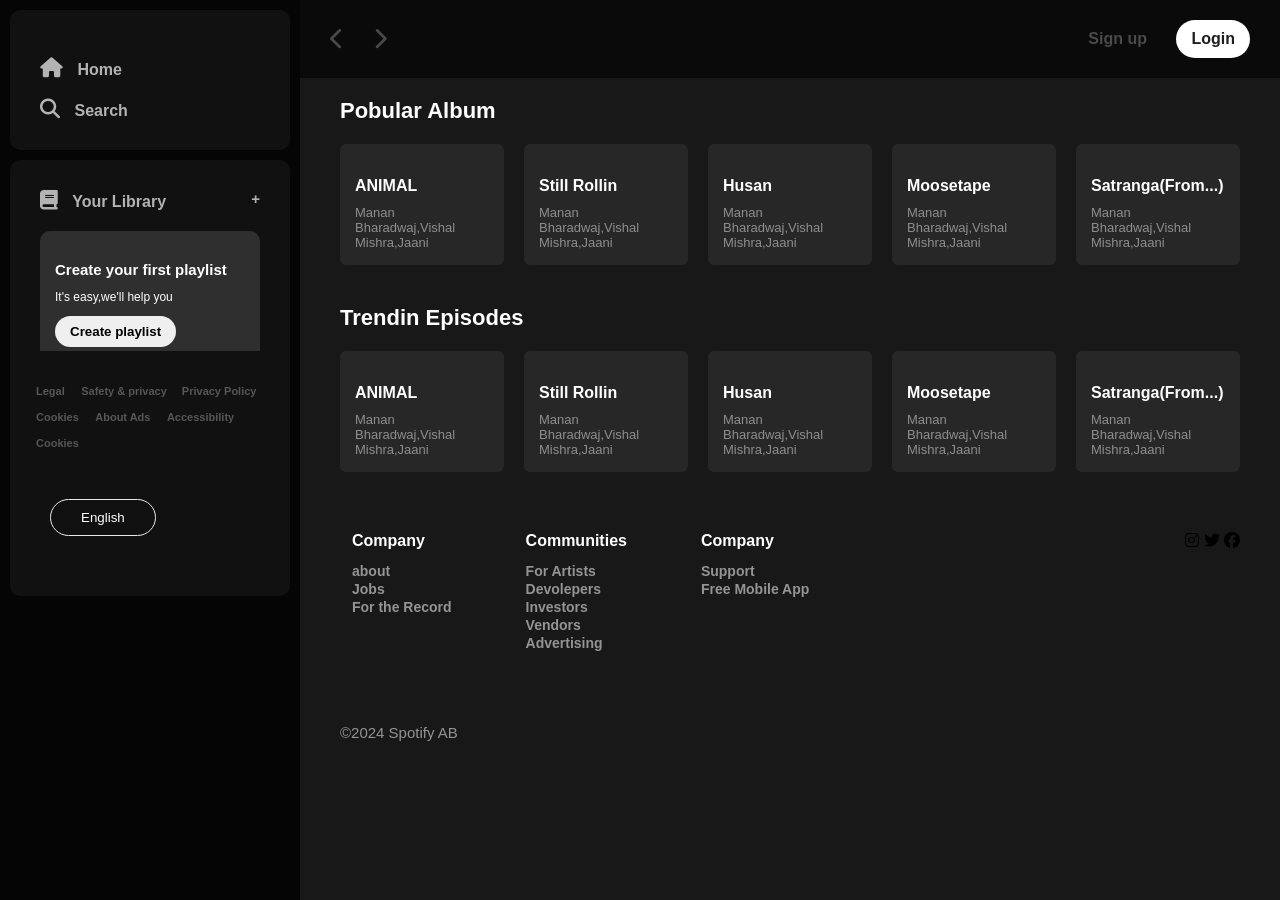
==== index.html @ fec7d660 "Add files via upload" ====
<!DOCTYPE html>
<html lang="en">
<head>
    <meta charset="UTF-8">
    <meta name="viewport" content="width=device-width, initial-scale=1.0">
    <link rel="stylesheet" href="style.css">
    
    <link rel="stylesheet" href="https://cdnjs.cloudflare.com/ajax/libs/font-awesome/6.5.2/css/all.min.css"
     integrity="sha512-SnH5WK+bZxgPHs44uWIX+LLJAJ9/2PkPKZ5QiAj6Ta86w+fsb2TkcmfRyVX3pBnMFcV7oQPJkl9QevSCWr3W6A==" crossorigin="anonymous" referrerpolicy="no-referrer" />
   <title>spotify</title>
</head>
<body>
    <div class="sidebar">
        <div class="sidebar-nav">
            <div class="logo">
                <a href=""><img src="images/logo-new.png" alt="" width="100px"></a>
    
            </div>

            
            <ul>
                <li><a href="">
                    <span><i class="fa-solid fa-house"></i></span>
                    <span>Home</span>
                </a></li>
                <li><a href="">
                    <span><i class="fa-solid fa-magnifying-glass"></i></span>
                    <span>Search</span>
                </a></li>
            </ul>
        </div>
   
    <div class="sidebar-nav">
        
        <ul>
            <li><a href="">
                <span><i class="fa-solid fa-book"></i></span>
                <span class="library"> Your Library</span>
            </a></li>
            <li>
              <div class="sidebar-scroll">
                <div class="create-playlist">
                    <h4>Create your first playlist</h4>
                    <p>It's easy,we'll help you</p>
                    <button>Create playlist</button>
                </div>
                <div class="create-playlist">
                    <h4>Create your first playlist</h4>
                    <p>It's easy,we'll help you</p>
                    <button>Create playlist</button>
                </div>

              </div>
        </li>
        </ul>
        <div class="privacy">
            <ul>
                <li>
                    <a href="">Legal</a>
                    <a href="">Safety & privacy </a>
                    <a href="">Privacy Policy</a>
                    
    
                </li>
                <li>
                    <a href="">Cookies</a>
                    <a href="">About Ads</a>
                    <a href="">Accessibility</a>
                    
    
                </li>
                <li>
                    <a href="">Cookies</a>
                </li>
            </ul>
    
        </div>
        <div class="eng-btn">
            <button>English</button>

        </div>
    </div>
  
</div>
<!--............-main code...............-->
    <div class="main-section">
        <div class="top-nav">
            <div class="prev-btn">
                <button><i class="fa-solid fa-chevron-left"></i></button>
                <button><i class="fa-solid fa-chevron-right"></i></button>

            </div>
            <div class="login-btn">
                <button class="sign-up">Sign up</button> 
                <button class="login">Login</button>  

            </div>

        </div>
        <div class="spotify-playlist">
             <h2>Pobular Album</h2>
            <div class="card">
                <div class="item">
                    <img src="images/item-6.jpg" alt="">
                    <div class="play-btn">
                        <span><i class="fa-solid fa-play"></i></span>

                    </div>
                    <h4>ANIMAL</h4>
                    <p>Manan Bharadwaj,Vishal Mishra,Jaani</p>

                </div>

                <div class="item">
                    <img src="images/item-7.jpg" alt="">
                    <div class="play-btn">
                        <span><i class="fa-solid fa-play"></i></span>

                    </div>
                    <h4>Still Rollin</h4>
                    <p>Manan Bharadwaj,Vishal Mishra,Jaani</p>

                </div>

                <div class="item">
                    <img src="images/item-8.jpg" alt="">
                    <div class="play-btn">
                        <span><i class="fa-solid fa-play"></i></span>

                    </div>
                    <h4>Husan</h4>
                    <p>Manan Bharadwaj,Vishal Mishra,Jaani</p>

                </div>

                <div class="item">
                    <img src="images/item-9.jpg" alt="">
                    <div class="play-btn">
                        <span><i class="fa-solid fa-play"></i></span>

                    </div>
                    <h4>Moosetape</h4>
                    <p>Manan Bharadwaj,Vishal Mishra,Jaani</p>

                </div>

                <div class="item">
                    <img src="images/item-10.jpg" alt="">
                    <div class="play-btn">
                        <span><i class="fa-solid fa-play"></i></span>

                    </div>
                    <h4>Satranga(From...)</h4>
                    <p>Manan Bharadwaj,Vishal Mishra,Jaani</p>

                </div>
            </div>
            

        </div>
        <div class="spotify-playlist">
            <h2>Trendin Episodes</h2>
           <div class="card">
               <div class="item">
                   <img src="images/item-1.jpg" alt="">
                   <div class="play-btn">
                       <span><i class="fa-solid fa-play"></i></span>

                   </div>
                   <h4>ANIMAL</h4>
                   <p>Manan Bharadwaj,Vishal Mishra,Jaani</p>

               </div>

               <div class="item">
                   <img src="images/item-2.jpg" alt="">
                   <div class="play-btn">
                       <span><i class="fa-solid fa-play"></i></span>

                   </div>
                   <h4>Still Rollin</h4>
                   <p>Manan Bharadwaj,Vishal Mishra,Jaani</p>

               </div>

               <div class="item">
                   <img src="images/item-3.jpg" alt="">
                   <div class="play-btn">
                       <span><i class="fa-solid fa-play"></i></span>

                   </div>
                   <h4>Husan</h4>
                   <p>Manan Bharadwaj,Vishal Mishra,Jaani</p>

               </div>

               <div class="item">
                   <img src="images/item-4.jpg" alt="">
                   <div class="play-btn">
                       <span><i class="fa-solid fa-play"></i></span>

                   </div>
                   <h4>Moosetape</h4>
                   <p>Manan Bharadwaj,Vishal Mishra,Jaani</p>

               </div>

               <div class="item">
                   <img src="images/item-5.jpg" alt="">
                   <div class="play-btn">
                       <span><i class="fa-solid fa-play"></i></span>

                   </div>
                   <h4>Satranga(From...)</h4>
                   <p>Manan Bharadwaj,Vishal Mishra,Jaani</p>

               </div>
           </div>
        </div>
           
     <div class="footer-section">
        <div class="footer">
            <div class="footer-links">
                <div class="footer-column">
                    <div>Company</div>
                    <ul class="col-links">
                        <li><a href="" class="">about</a></li>
                        <li><a href="" class="">Jobs</a></li>
                        <li><a href="" class="">For the Record</a></li>

                    </ul>
                </div>
            
           
                <div class="footer-column">
                    <div>Communities</div>

                    <ul class="col-links">
                        <li><a href="" class="">For Artists</a></li>
                        <li><a href="" class="">Devolepers</a></li>
                        <li><a href="" class="">Investors</a></li>
                        <li><a href="" class="">Vendors</a></li>
                        <li><a href="" class="">Advertising</a></li>
                    </ul>
                </div>
            
            
                <div class="footer-column">
                    <div>Company</div>
                    <ul class="col-links">
                        <li><a href="" class="">Support</a></li>
                        <li><a href="" class="">Free Mobile App</a></li>
                        

                    </ul>
                </div>
         </div>
           <div class="social-links"></div>
             <div>
            <i class="fa-brands fa-instagram"></i>
            <i class="fa-brands fa-twitter"></i>
            <i class="fa-brands fa-facebook"></i>
            </div>


        </div>
       </div>

    
    <hr>

    <div>
        <p class="copyright">&copy;2024 Spotify AB</p>
    </div>

     </div>

 
</body>
</html>
---- style.css ----
*{
    margin: 0;
    padding: 0;
    box-sizing: border-box;

}
body{
    background: #000;
    font-family: Arial, Helvetica, sans-serif;
}
.sidebar{
    width: 300px;
    background:#050505;
    position: fixed;
    top: 0;
    left: 0;
    bottom: 0;
    padding: 10px;
    

}
.sidebar-nav{
    background: #111111;
    border-radius: 10px;
    padding: 20px 10px;
    margin-bottom: 10px;

   
}
.sidebar-nav.logo{
    width: 120px;
}
.sidebar-nav.logo img{
    width: 100%;
}
.sidebar-nav ul{
    list-style: none;
}
.sidebar-nav ul li{
    padding: 10px 20px;
}
.sidebar-nav ul li a:hover{
   color: #ffffff;
}
.sidebar-nav ul li a{
   text-decoration: none;
   color: #b3b3b3;
   font-size: 16px;
   font-weight: 600;
}
.sidebar-nav ul li a i{
    font-size: 20px;
    margin-right: 10px;
} 
.library::after{
    content: '+';
    float: right;
    text-align: center;
    border-radius: 50%;
    font-size: 15px;
}
.create-playlist{
    background: #302f2f; 
    padding: 30px 15px;
    border-radius: 10px;
    margin-bottom: 10px;
}
.sidebar-scroll{
    height: 120px;
    overflow: auto;
}
.sidebar-scroll::-webkit-scrollbar{
    background: transparent;
}
.sidebar-scroll::-webkit-scrollbar-thumb{
    background: transparent;
    width: 10px;
}


.sidebar-scroll:hover::-webkit-scrollbar-thumb{
    background: #494646;
    width: 5px;
}
.create-playlist h4{
    color: #fff;
    font-size: 15px;
}
.create-playlist p{
    color: #fff;
    font-size: 12px;
    margin: 12px 0;
}
.create-playlist button{
    padding: 8px 15px;
    border: 0;
    outline: 0;
    border-radius: 20px;
    font-weight: 600;
    margin-bottom: 10px;

}
.privacy ul li a{
    text-decoration: none;
    color: #585656;
    font-size: 11px;
    font-weight: 600;
    margin: 0 6px;
}
.privacy ul li a:hover{
    text-decoration:underline;
    color: #d1c3c3;
   
}
.privacy ul {
    list-style: none;
    margin-top: 20px;
}
.privacy ul li{
    padding: 0 10px;
    padding-bottom: 8px;
}
.eng-btn{
    padding: 20px 30px;
}
.eng-btn button{
    padding: 10px 30px;
    background: transparent;
    border: 0;
    outline: none;
    color: #ffffff;
    border: 1px solid hsl(180, 4%, 91%);
    border-radius: 20px;
    margin: 20px 0;
}
.eng-btn button:hover{
    padding: 11px 31px;
    border: 1px solid #fff;

}
.main-section{
    margin-left: 300px;
    background:#181818;
    height: 100vh;
    overflow: auto;
}
.main-section .top-nav{
    padding: 20px 30px;
   background: #0a0a0a;
   display: flex;
   align-items: center;
   justify-content: space-between;
}
.main-section .top-nav button{
    background: transparent;
    border: 0;
    outline: 0;
}
.main-section .top-nav .prev-btn button i{
    color: #494949;
    font-size: 22px;
    margin-right: 25px;
}
.top-nav .login-btn .sign-up{
    color: #4b4a4a;
    font-size: 16px;
    font-weight: 600;
    margin-right: 25px;
}
.top-nav .login-btn .sign-up:hover{
color: #fcfafa;
}
.top-nav .login-btn .login{
    color: #1f1e1e;
    font-size: 16px;
    font-weight: 600;
    background: #ffffff;
    padding: 10px 15px;
    border-radius: 20px;
}
.top-nav .login-btn .login:hover{
   background: #494646;
}
.spotify-playlist{
    padding: 20px 40px;
}
.spotify-playlist h2{
   color: #fff;
   font-size: 22px;
   margin-bottom: 20px;
}
.spotify-playlist .card{
    display: flex;
    gap: 20px;
    overflow: hidden;
}
.spotify-playlist .card .item{
    min-width: 140px;
    width: 190px;
    background-color: #272727;
    cursor: pointer;
    border-radius: 6px;
    padding: 15px;
}
.spotify-playlist .card .item:hover{
    background-color: #3d3c3c;
    
}
.spotify-playlist .card .item img{
    width: 100%;
    border-radius: 6px;
    margin-bottom: 10px;
   
}
.spotify-playlist .item h4{
    color: #fff;

}
.spotify-playlist .item p{
    color: #8f8e8e;
    font-size: 13px;
    margin-top:  10px; ;
}
.spotify-playlist .item p:hover{
    text-decoration: underline;
}
.spotify-playlist .play-btn {
    position: relative;
}
.spotify-playlist .play-btn i {
    position: absolute;
    background: #1db954;
    border-radius: 50%;
    padding: 10px;
    right: 8px;
    top: -40px;
    opacity: 0;
}
.spotify-playlist .card .item:hover .play-btn i{
    opacity: 1;
    transform: translateY(-20px);
    
}
.footer-section{
    padding: 20px 40px;
}
.footer-section .footer{
    display: flex;
    justify-content: space-between;
    margin-top: 20px;
}
.footer-section .footer-links{
    display: flex;
    justify-content: space-between;
    gap: 50px;
}
.footer-section .footer-links .footer-column{
    margin: 0 12px;
}
.footer-section .footer .footer-links div{
    color: #fff;
    font-weight: 600;
    margin-bottom: 12px;
    font-size: 16px;
}
.footer-section .footer .footer-links ul li{
    list-style: none;
    margin: 6px o;
}
.footer-section .footer .footer-links ul li a{
    text-decoration: none;
    color: #969393;
    font-size: 14px;
    cursor: pointer; 
}
.footer-section .footer .footer-links ul li a:hover{
    text-decoration: underline;
    color: #fff;
}
.footer .social-links i{
    color: #fff;
    background: #302d2d;
    padding: 12px;
    border-radius: 50%;
    margin: 0 5px;
    cursor: pointer;

}
.footer .social-links i:hover{
    background: #636262;
}
hr{
    margin: 20px 40px;
    border: 0;
    outline: 0;
    height: 1px solid #e9e4e4;
}
.copyright{
    padding: 0 40px;
    color: #969393;
    font-size: 15px;
    margin-bottom: 30px;
}
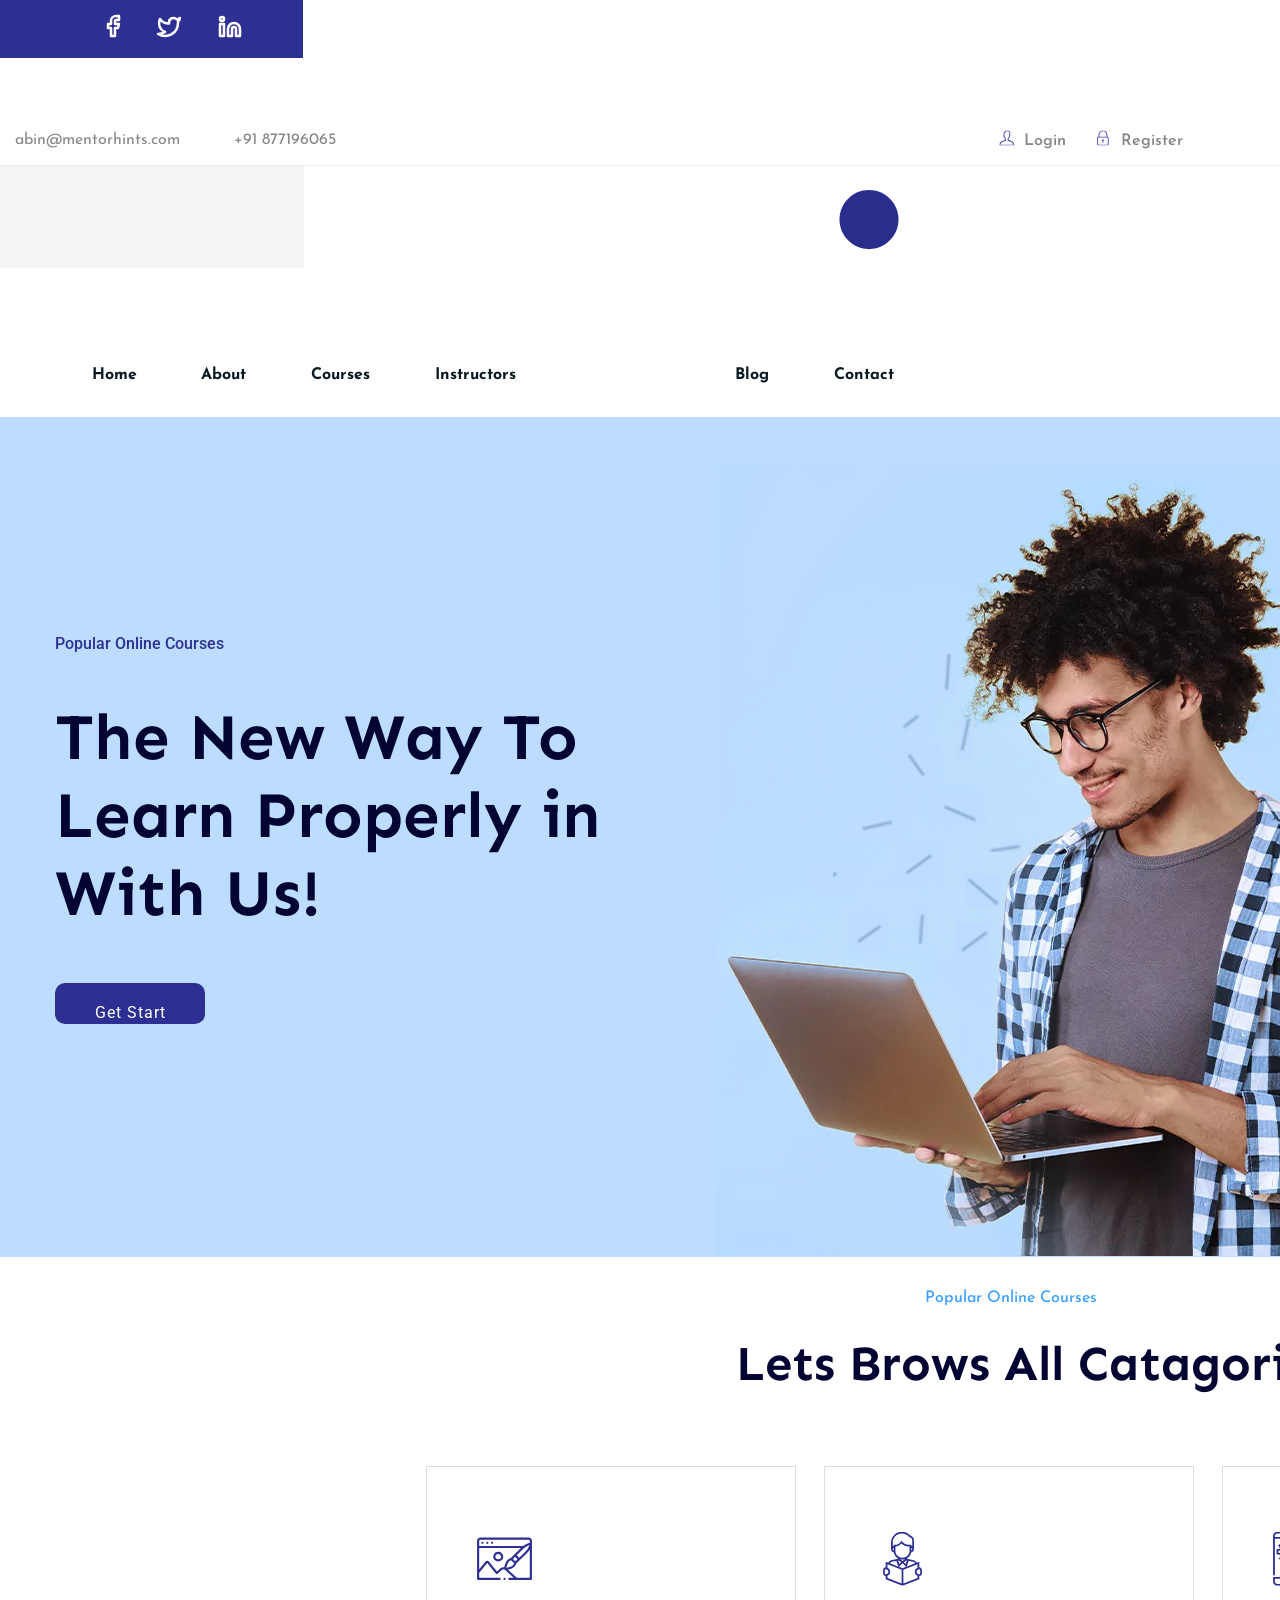
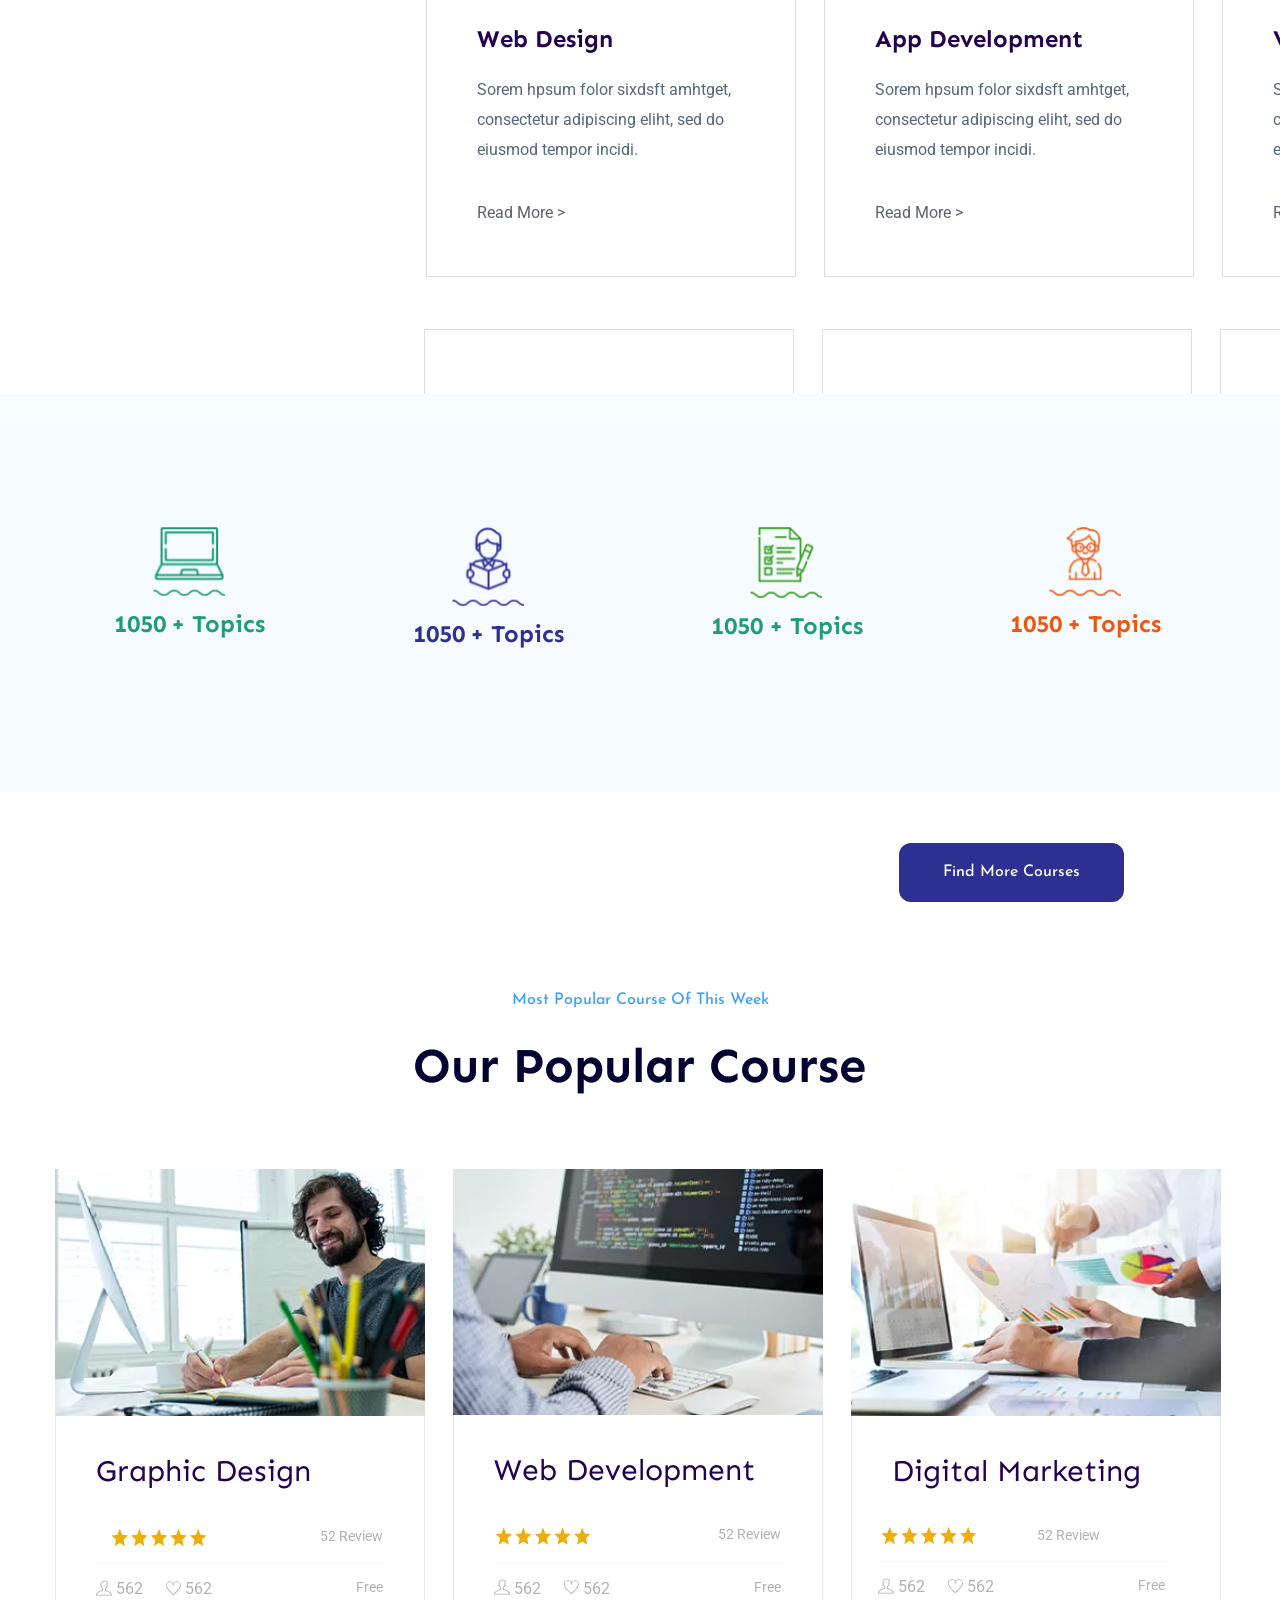
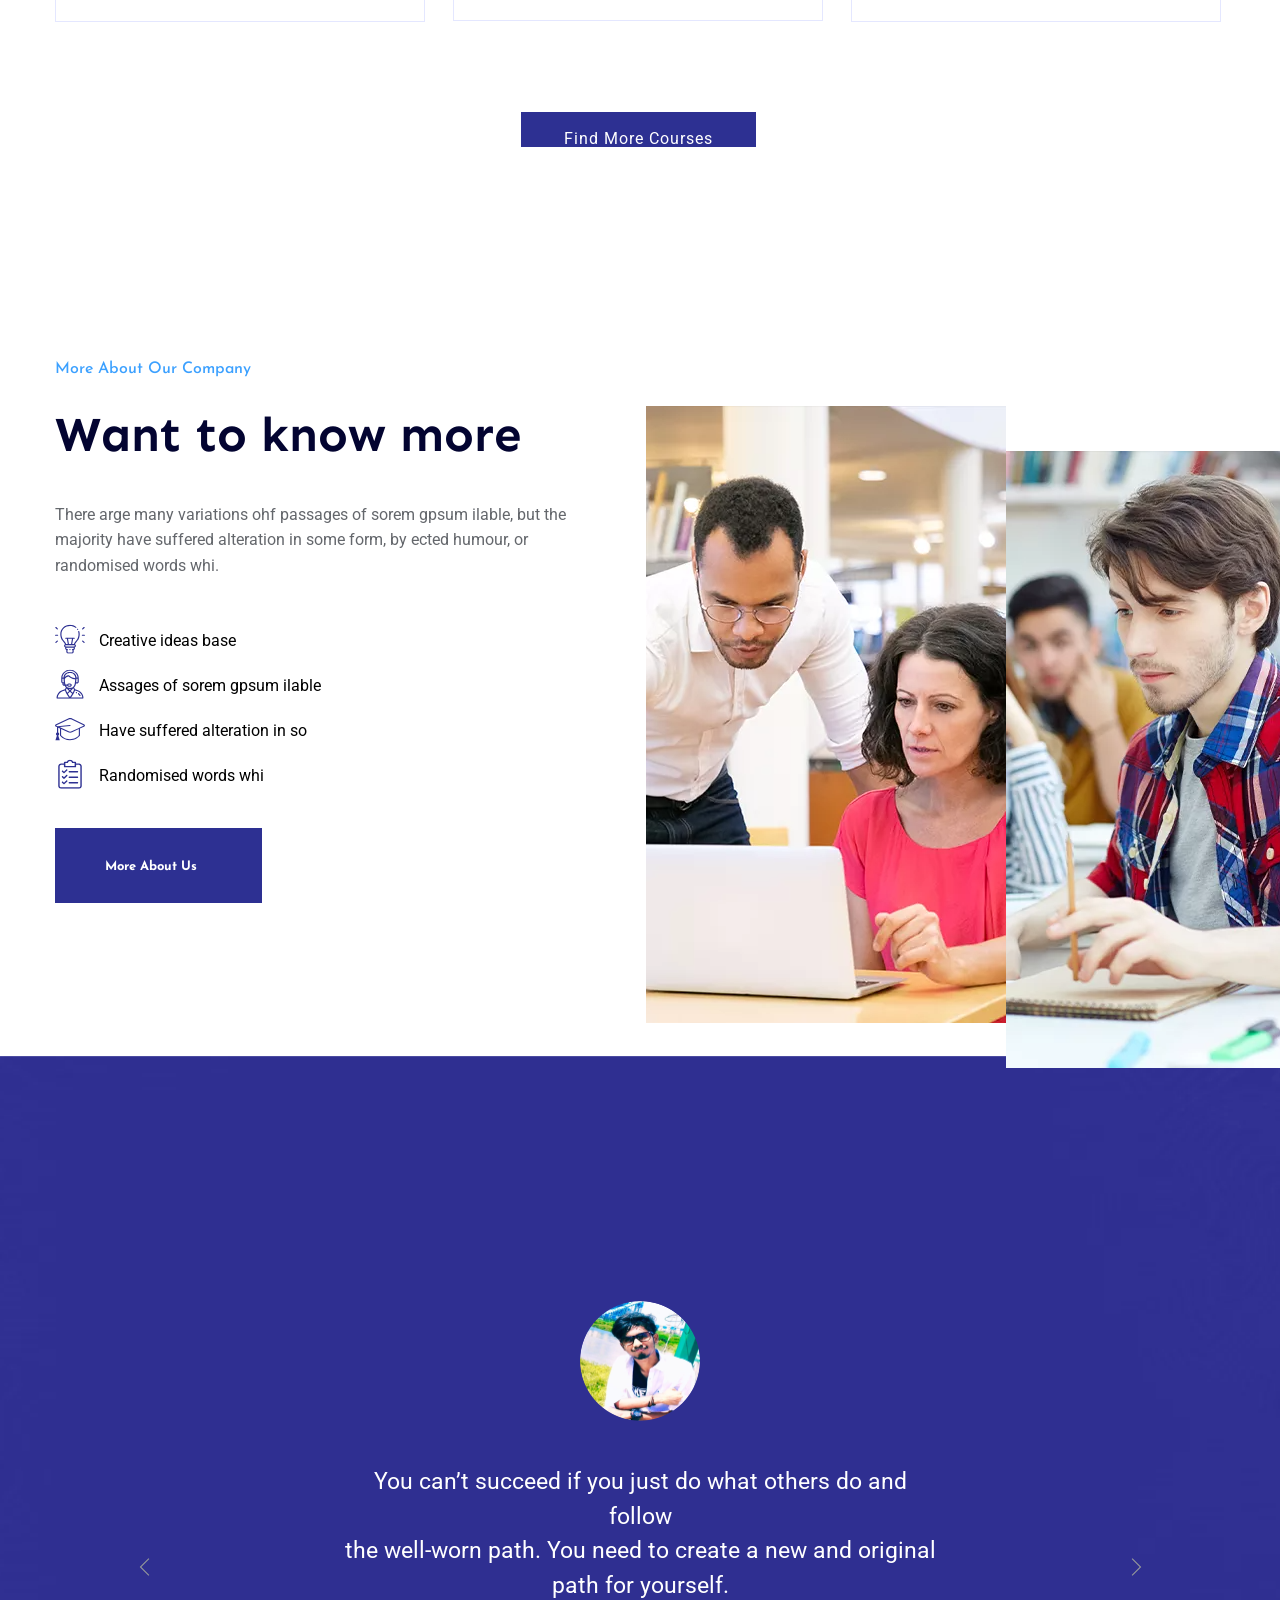
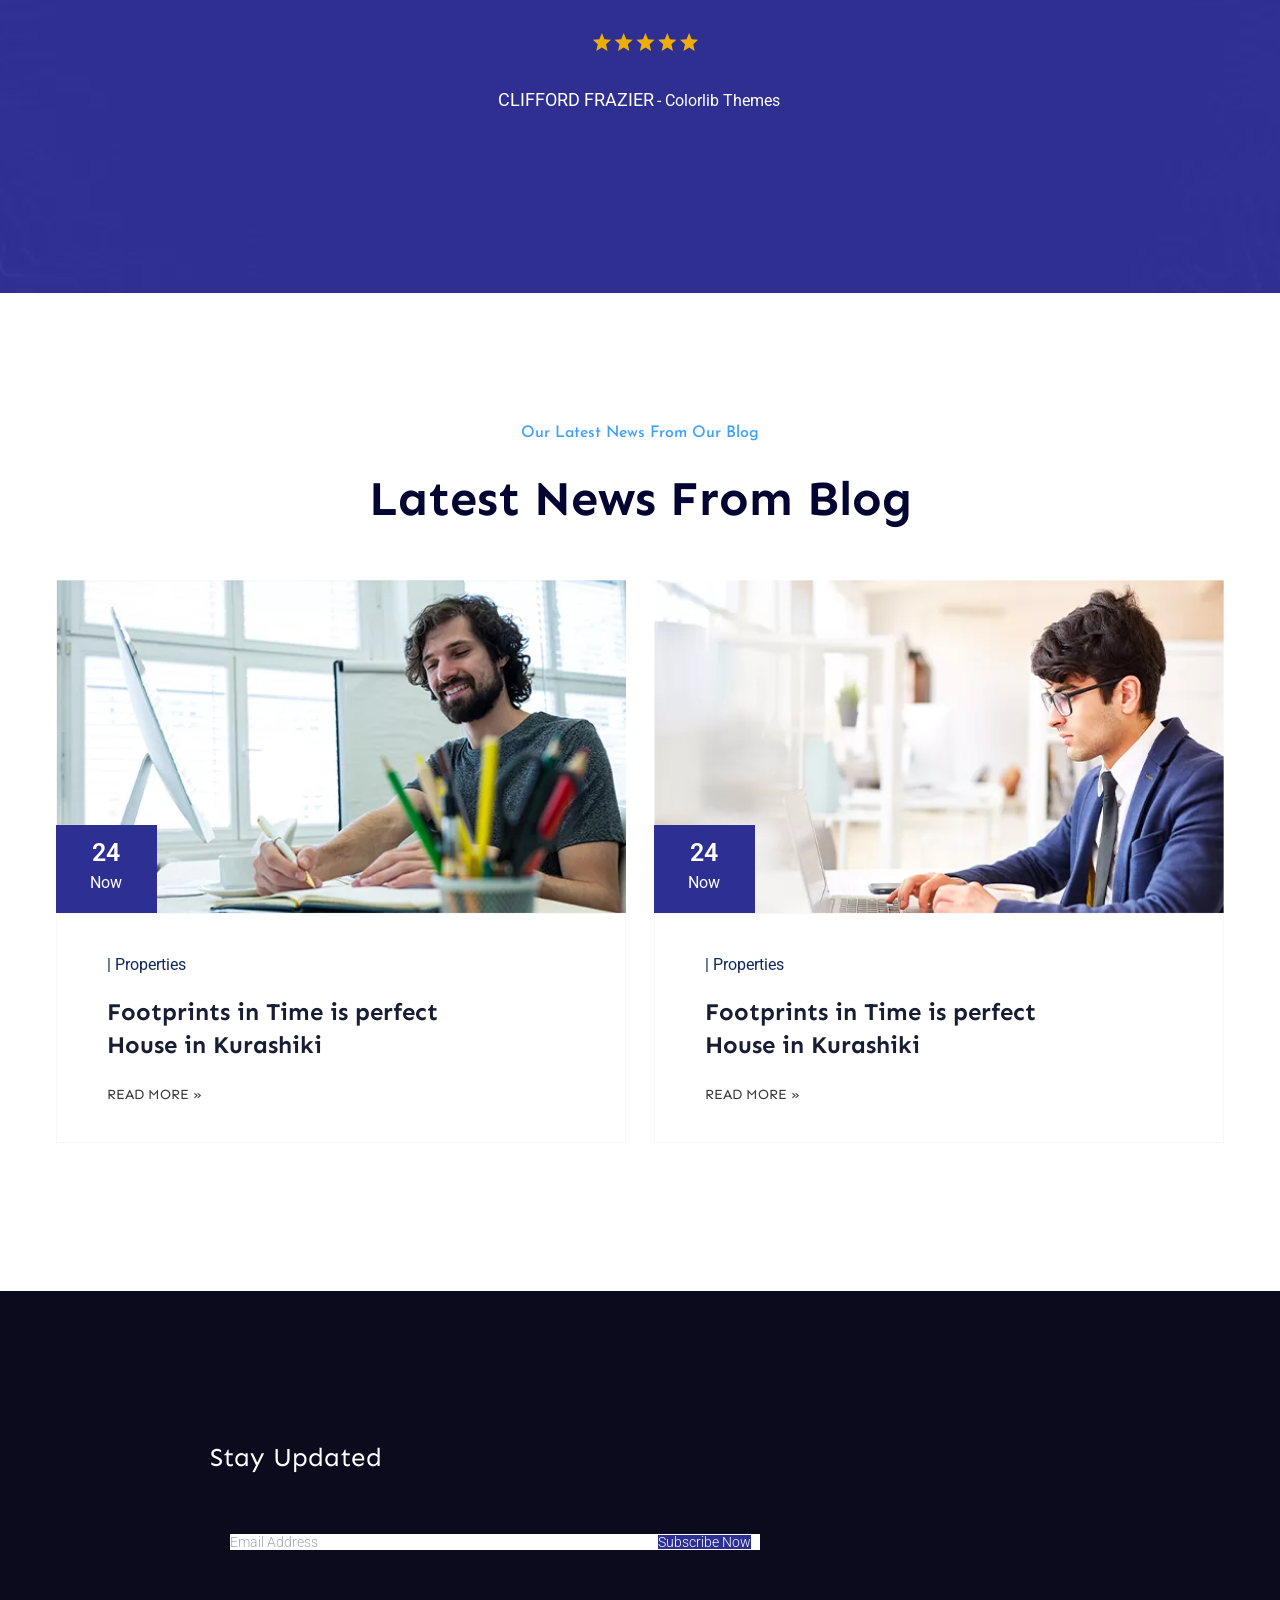
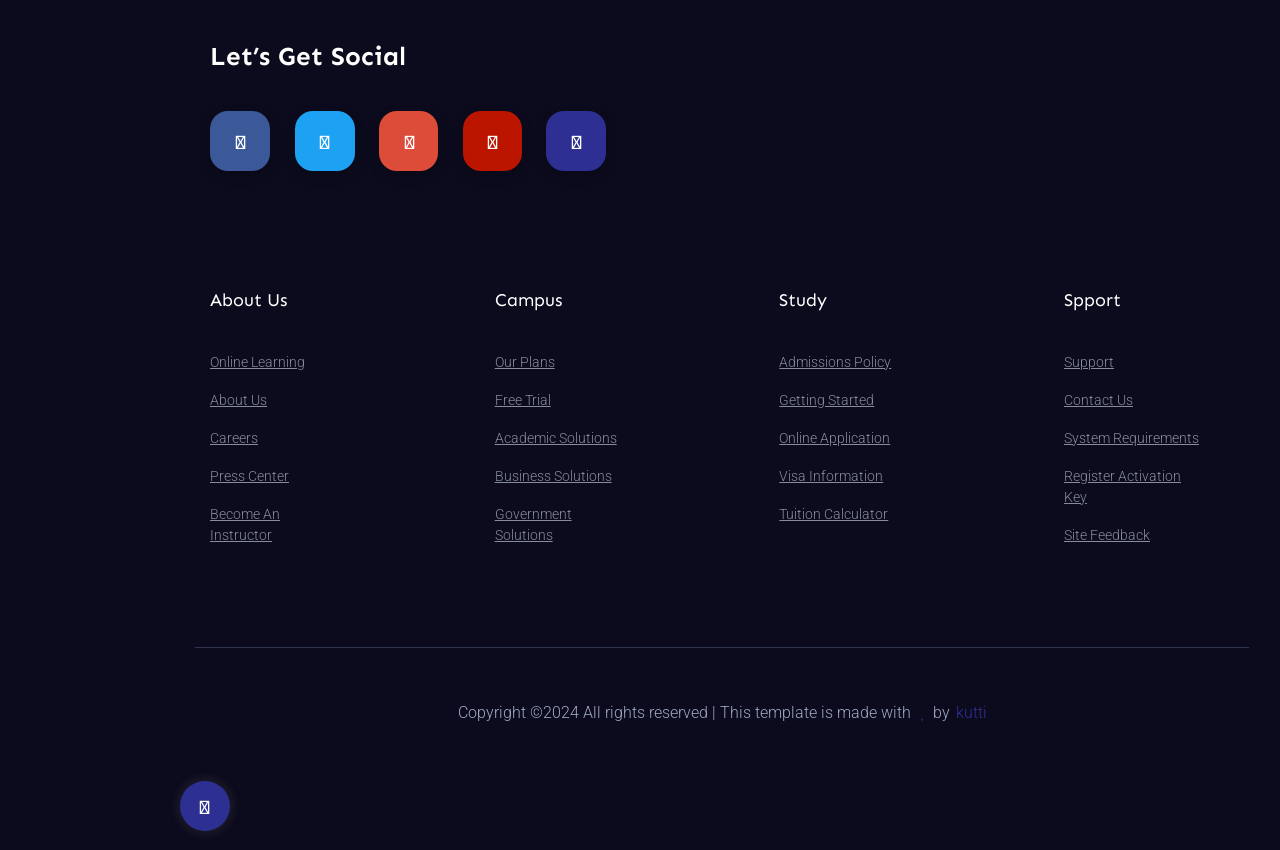
==== commit ca3cbb61: "Updates" ====
--- a/index.html
+++ b/index.html
@@ -1,280 +1 @@
-<!DOCTYPE html>
-<html lang="en">
-<head>
-    <meta charset="UTF-8">
-    <meta name="viewport" content="width=device-width, initial-scale=1.0">
-    <link rel="stylesheet" href="style.css">
-    
-    <link rel="stylesheet" href="https://cdnjs.cloudflare.com/ajax/libs/font-awesome/6.5.2/css/all.min.css"
-     integrity="sha512-SnH5WK+bZxgPHs44uWIX+LLJAJ9/2PkPKZ5QiAj6Ta86w+fsb2TkcmfRyVX3pBnMFcV7oQPJkl9QevSCWr3W6A==" crossorigin="anonymous" referrerpolicy="no-referrer" />
-   <title>spotify</title>
-</head>
-<body>
-    <div class="sidebar">
-        <div class="sidebar-nav">
-            <div class="logo">
-                <a href=""><img src="images/logo-new.png" alt="" width="100px"></a>
-    
-            </div>
-
-            
-            <ul>
-                <li><a href="">
-                    <span><i class="fa-solid fa-house"></i></span>
-                    <span>Home</span>
-                </a></li>
-                <li><a href="">
-                    <span><i class="fa-solid fa-magnifying-glass"></i></span>
-                    <span>Search</span>
-                </a></li>
-            </ul>
-        </div>
-   
-    <div class="sidebar-nav">
-        
-        <ul>
-            <li><a href="">
-                <span><i class="fa-solid fa-book"></i></span>
-                <span class="library"> Your Library</span>
-            </a></li>
-            <li>
-              <div class="sidebar-scroll">
-                <div class="create-playlist">
-                    <h4>Create your first playlist</h4>
-                    <p>It's easy,we'll help you</p>
-                    <button>Create playlist</button>
-                </div>
-                <div class="create-playlist">
-                    <h4>Create your first playlist</h4>
-                    <p>It's easy,we'll help you</p>
-                    <button>Create playlist</button>
-                </div>
-
-              </div>
-        </li>
-        </ul>
-        <div class="privacy">
-            <ul>
-                <li>
-                    <a href="">Legal</a>
-                    <a href="">Safety & privacy </a>
-                    <a href="">Privacy Policy</a>
-                    
-    
-                </li>
-                <li>
-                    <a href="">Cookies</a>
-                    <a href="">About Ads</a>
-                    <a href="">Accessibility</a>
-                    
-    
-                </li>
-                <li>
-                    <a href="">Cookies</a>
-                </li>
-            </ul>
-    
-        </div>
-        <div class="eng-btn">
-            <button>English</button>
-
-        </div>
-    </div>
-  
-</div>
-<!--............-main code...............-->
-    <div class="main-section">
-        <div class="top-nav">
-            <div class="prev-btn">
-                <button><i class="fa-solid fa-chevron-left"></i></button>
-                <button><i class="fa-solid fa-chevron-right"></i></button>
-
-            </div>
-            <div class="login-btn">
-                <button class="sign-up">Sign up</button> 
-                <button class="login">Login</button>  
-
-            </div>
-
-        </div>
-        <div class="spotify-playlist">
-             <h2>Pobular Album</h2>
-            <div class="card">
-                <div class="item">
-                    <img src="images/item-6.jpg" alt="">
-                    <div class="play-btn">
-                        <span><i class="fa-solid fa-play"></i></span>
-
-                    </div>
-                    <h4>ANIMAL</h4>
-                    <p>Manan Bharadwaj,Vishal Mishra,Jaani</p>
-
-                </div>
-
-                <div class="item">
-                    <img src="images/item-7.jpg" alt="">
-                    <div class="play-btn">
-                        <span><i class="fa-solid fa-play"></i></span>
-
-                    </div>
-                    <h4>Still Rollin</h4>
-                    <p>Manan Bharadwaj,Vishal Mishra,Jaani</p>
-
-                </div>
-
-                <div class="item">
-                    <img src="images/item-8.jpg" alt="">
-                    <div class="play-btn">
-                        <span><i class="fa-solid fa-play"></i></span>
-
-                    </div>
-                    <h4>Husan</h4>
-                    <p>Manan Bharadwaj,Vishal Mishra,Jaani</p>
-
-                </div>
-
-                <div class="item">
-                    <img src="images/item-9.jpg" alt="">
-                    <div class="play-btn">
-                        <span><i class="fa-solid fa-play"></i></span>
-
-                    </div>
-                    <h4>Moosetape</h4>
-                    <p>Manan Bharadwaj,Vishal Mishra,Jaani</p>
-
-                </div>
-
-                <div class="item">
-                    <img src="images/item-10.jpg" alt="">
-                    <div class="play-btn">
-                        <span><i class="fa-solid fa-play"></i></span>
-
-                    </div>
-                    <h4>Satranga(From...)</h4>
-                    <p>Manan Bharadwaj,Vishal Mishra,Jaani</p>
-
-                </div>
-            </div>
-            
-
-        </div>
-        <div class="spotify-playlist">
-            <h2>Trendin Episodes</h2>
-           <div class="card">
-               <div class="item">
-                   <img src="images/item-1.jpg" alt="">
-                   <div class="play-btn">
-                       <span><i class="fa-solid fa-play"></i></span>
-
-                   </div>
-                   <h4>ANIMAL</h4>
-                   <p>Manan Bharadwaj,Vishal Mishra,Jaani</p>
-
-               </div>
-
-               <div class="item">
-                   <img src="images/item-2.jpg" alt="">
-                   <div class="play-btn">
-                       <span><i class="fa-solid fa-play"></i></span>
-
-                   </div>
-                   <h4>Still Rollin</h4>
-                   <p>Manan Bharadwaj,Vishal Mishra,Jaani</p>
-
-               </div>
-
-               <div class="item">
-                   <img src="images/item-3.jpg" alt="">
-                   <div class="play-btn">
-                       <span><i class="fa-solid fa-play"></i></span>
-
-                   </div>
-                   <h4>Husan</h4>
-                   <p>Manan Bharadwaj,Vishal Mishra,Jaani</p>
-
-               </div>
-
-               <div class="item">
-                   <img src="images/item-4.jpg" alt="">
-                   <div class="play-btn">
-                       <span><i class="fa-solid fa-play"></i></span>
-
-                   </div>
-                   <h4>Moosetape</h4>
-                   <p>Manan Bharadwaj,Vishal Mishra,Jaani</p>
-
-               </div>
-
-               <div class="item">
-                   <img src="images/item-5.jpg" alt="">
-                   <div class="play-btn">
-                       <span><i class="fa-solid fa-play"></i></span>
-
-                   </div>
-                   <h4>Satranga(From...)</h4>
-                   <p>Manan Bharadwaj,Vishal Mishra,Jaani</p>
-
-               </div>
-           </div>
-        </div>
-           
-     <div class="footer-section">
-        <div class="footer">
-            <div class="footer-links">
-                <div class="footer-column">
-                    <div>Company</div>
-                    <ul class="col-links">
-                        <li><a href="" class="">about</a></li>
-                        <li><a href="" class="">Jobs</a></li>
-                        <li><a href="" class="">For the Record</a></li>
-
-                    </ul>
-                </div>
-            
-           
-                <div class="footer-column">
-                    <div>Communities</div>
-
-                    <ul class="col-links">
-                        <li><a href="" class="">For Artists</a></li>
-                        <li><a href="" class="">Devolepers</a></li>
-                        <li><a href="" class="">Investors</a></li>
-                        <li><a href="" class="">Vendors</a></li>
-                        <li><a href="" class="">Advertising</a></li>
-                    </ul>
-                </div>
-            
-            
-                <div class="footer-column">
-                    <div>Company</div>
-                    <ul class="col-links">
-                        <li><a href="" class="">Support</a></li>
-                        <li><a href="" class="">Free Mobile App</a></li>
-                        
-
-                    </ul>
-                </div>
-         </div>
-           <div class="social-links"></div>
-             <div>
-            <i class="fa-brands fa-instagram"></i>
-            <i class="fa-brands fa-twitter"></i>
-            <i class="fa-brands fa-facebook"></i>
-            </div>
-
-
-        </div>
-       </div>
-
-    
-    <hr>
-
-    <div>
-        <p class="copyright">&copy;2024 Spotify AB</p>
-    </div>
-
-     </div>
-
- 
-</body>
-</html> +<!DOCTYPE html><html><head><meta charset="utf-8"><meta name="viewport" content="initial-scale=1, width=device-width"><link rel="stylesheet" href="design.9b7be108.css"><link rel="stylesheet" href="index.35e6b0b5.css"><link rel="stylesheet" href="https://fonts.googleapis.com/css2?family=Josefin Sans:wght@400;500;600;700&display=swap"><link rel="stylesheet" href="https://fonts.googleapis.com/css2?family=Roboto:wght@300;400;500;600;700&display=swap"><link rel="stylesheet" href="https://fonts.googleapis.com/css2?family=Sen:wght@400;700&display=swap"><link rel="stylesheet" href="https://fonts.googleapis.com/css2?family=Source Sans Pro:wght@400&display=swap"></head><body> <div class="root"> <main class="body"> <div class="horizontalborder"> <div class="list"> <div class="menu-item-container"> <img class="facebook-icon" loading="lazy" alt src="facebook.a642b8c3.svg"> </div> <div class="social-item"> <img class="twitter-icon" loading="lazy" alt src="twitter.96d8c29d.svg"> </div> <img class="linkedin-icon" alt src="linkedin.810bb09b.svg"> </div> <div class="container"> <div class="container1"> <div class="container2"> <a class="item-needhelpgmailcom">abin@mentorhints.com</a> <a class="item-666">+91 877196065</a> </div> <div class="auth-buttons"> <div class="container3"> <div class="login-button"> <img class="icon" alt src="icon.40aaae9a.svg"> </div> <a class="login">Login</a> <div class="register-button"> <div class="item-link" id="itemLink"> <img class="icon1" alt src="icon-1.b71aa0a6.svg"> <a class="register">Register</a> </div> </div> </div> </div> </div> </div> </div> <section class="navigation-area"> <div class="container4"> <div class="background"></div> <header class="container5"> <div class="container6"> <div class="nav-list"> <div class="item"> <div class="link"> <a class="home">Home</a> </div> </div> <div class="item1" id="itemContainer1"> <div class="link1"> <a class="about">About</a> </div> </div> <div class="link2" data-scroll-to="linkContainer" id="linkContainer"> <a class="courses">Courses</a> </div> <div class="item2"> <div class="link3"> <a class="instructors">Instructors</a> </div> </div> <div class="item3"> <div class="link4"> <a class="blog">Blog</a> </div> </div> <div class="item4"> <div class="link5"> <a class="contact">Contact</a> </div> </div> </div> </div> <div class="container7"> <div class="form"> <div class="input"> <div class="container8"> <b class="search-courses">Search Courses</b> </div> </div> </div> </div> </header> <img class="container-child" alt src="ellipse-1.b79f69fd.svg"> <img class="search-icon" loading="lazy" alt src="search.43bf3ff4.svg"> </div> <div class="background1"> <div class="container9"> <div class="hero-content"> <div class="container10"> <div class="container11"> <a class="popular-online-courses">Popular Online Courses</a> <div class="heading-1"> <h1 class="the-new-way-container"> <p class="the-new-way">The New Way To</p> <p class="learn-properly-in">Learn Properly in</p> <p class="with-us">With Us!</p> </h1> </div> <div class="container12"> <div class="link6"> <div class="get-start"> <p class="get-start1">Get Start</p> </div> </div> </div> </div> </div> </div> <div class="container13"> <img class="heromanpng-icon" loading="lazy" alt src="heromanpng@2x.e36e2aa9.png"> </div> </div> </div> </section> <section class="news"> <div class="container14"> <div class="container15"> <div class="container16"> <div class="container17"> <div class="container18"> <div class="popular-online-courses1"> Popular Online Courses </div> </div> <div class="heading-2"> <b class="lets-brows-all">Lets Brows All Catagori</b> </div> </div> </div> </div> <div class="container19"> <div class="container20"> <div class="backgroundborder"> <div class="container21"> <div class="container22"> <img class="icon2" loading="lazy" alt src="icon-2.37566d55.svg"> </div> </div> <div class="container23"> <div class="heading-5-link"> <h3 class="web-design">Web Design</h3> </div> <div class="container24"> <div class="sorem-hpsum-folor-container"> <p class="sorem-hpsum-folor"> Sorem hpsum folor sixdsft amhtget, </p> <p class="consectetur-adipiscing-eliht"> consectetur adipiscing eliht, sed do </p> <p class="eiusmod-tempor-incidi"> eiusmod tempor incidi. </p> </div> </div> <div class="link7"> <div class="read-more">Read More &gt;</div> </div> </div> </div> </div> <div class="container25"> <div class="backgroundborder1"> <div class="container26"> <div class="container27"> <img class="icon3" loading="lazy" alt src="icon-3.fe387924.svg"> </div> </div> <div class="container28"> <div class="heading-5-link1"> <h3 class="app-development">App Development</h3> </div> <div class="container29"> <div class="sorem-hpsum-folor-container1"> <p class="sorem-hpsum-folor1"> Sorem hpsum folor sixdsft amhtget, </p> <p class="consectetur-adipiscing-eliht1"> consectetur adipiscing eliht, sed do </p> <p class="eiusmod-tempor-incidi1"> eiusmod tempor incidi. </p> </div> </div> <div class="link8"> <div class="read-more1">Read More &gt;</div> </div> </div> </div> </div> <div class="container30"> <div class="backgroundborder2"> <div class="container31"> <div class="container32"> <img class="icon4" loading="lazy" alt src="icon-4.19137cbd.svg"> </div> </div> <div class="container33"> <div class="heading-5-link2"> <h3 class="video-editing">Video Editing</h3> </div> <div class="container34"> <div class="sorem-hpsum-folor-container2"> <p class="sorem-hpsum-folor2"> Sorem hpsum folor sixdsft amhtget, </p> <p class="consectetur-adipiscing-eliht2"> consectetur adipiscing eliht, sed do </p> <p class="eiusmod-tempor-incidi2"> eiusmod tempor incidi. </p> </div> </div> <div class="link9"> <div class="read-more2">Read More &gt;</div> </div> </div> </div> </div> <div class="container35"> <div class="backgroundborder3"> <div class="container36"> <div class="container37"> <img class="icon5" loading="lazy" alt src="icon-5.d32706ab.svg"> </div> </div> <div class="container38"> <div class="heading-5-link3"> <h3 class="digital-marketing">Digital Marketing</h3> </div> <div class="container39"> <div class="sorem-hpsum-folor-container3"> <p class="sorem-hpsum-folor3"> Sorem hpsum folor sixdsft amhtget, </p> <p class="consectetur-adipiscing-eliht3"> consectetur adipiscing eliht, sed do </p> <p class="eiusmod-tempor-incidi3"> eiusmod tempor incidi. </p> </div> </div> <div class="link10"> <div class="read-more3">Read More &gt;</div> </div> </div> </div> </div> <div class="container40"> <div class="backgroundborder4"> <div class="container41"> <div class="container42"> <img class="icon6" loading="lazy" alt src="icon-6.2f248cc7.svg"> </div> </div> <div class="container43"> <div class="heading-5-link4"> <h3 class="seo-marketing">Seo Marketing</h3> </div> <div class="container44"> <div class="sorem-hpsum-folor-container4"> <p class="sorem-hpsum-folor4"> Sorem hpsum folor sixdsft amhtget, </p> <p class="consectetur-adipiscing-eliht4"> consectetur adipiscing eliht, sed do </p> <p class="eiusmod-tempor-incidi4"> eiusmod tempor incidi. </p> </div> </div> <div class="link11"> <div class="read-more4">Read More &gt;</div> </div> </div> </div> </div> <div class="container45"> <div class="backgroundborder5"> <div class="container46"> <div class="container47"> <img class="icon7" loading="lazy" alt src="icon-7.83d2bb55.svg"> </div> </div> <div class="container48"> <div class="heading-5-link5"> <h3 class="content-writing">Content Writing</h3> </div> <div class="container49"> <div class="sorem-hpsum-folor-container5"> <p class="sorem-hpsum-folor5"> Sorem hpsum folor sixdsft amhtget, </p> <p class="consectetur-adipiscing-eliht5"> consectetur adipiscing eliht, sed do </p> <p class="eiusmod-tempor-incidi5"> eiusmod tempor incidi. </p> </div> </div> <div class="link12"> <div class="read-more5">Read More &gt;</div> </div> </div> </div> </div> </div> <div class="container50"> <div class="container51"> <div class="container52"> <button class="link13" id="link"> <div class="find-more-courses">Find More Courses</div> </button> </div> </div> </div> </div> <div class="background2"> <div class="container53"> <div class="container54"> <div class="container55"> <div class="container56"> <div class="container57"> <div class="container58"> <div class="svg-wrapper"> <img class="svg-icon" loading="lazy" alt src="svg@2x.86eeab61.png"> </div> <div class="topic-labels"> <b class="learning-topic-placeholders">1050</b> <h3 class="topics">+ Topics</h3> </div> </div> </div> <div class="container59"> <div class="container60"> <div class="svg-container"> <img class="svg-icon1" loading="lazy" alt src="svg-1@2x.6575a08a.png"> </div> <div class="parent"> <b class="b">1050</b> <h3 class="topics1">+ Topics</h3> </div> </div> </div> <div class="container61"> <div class="container62"> <div class="svg-frame"> <img class="svg-icon2" loading="lazy" alt src="svg-2@2x.63e8530c.png"> </div> <div class="group"> <b class="b1">1050</b> <h3 class="topics2">+ Topics</h3> </div> </div> </div> <div class="container63"> <div class="container64"> <div class="frame-div"> <img class="svg-icon3" loading="lazy" alt src="svg-3@2x.8da63150.png"> </div> <div class="parent1"> <b class="b2">1050</b> <h3 class="topics3">+ Topics</h3> </div> </div> </div> </div> </div> </div> </div> </div> </section> <section class="body-inner"> <div class="container-parent"> <div class="container65"> <div class="container66"> <div class="container67"> <div class="container68"> <div class="container69"> <div class="most-popular-course"> Most Popular Course Of This Week </div> </div> <div class="heading-21"> <b class="our-popular-course">Our Popular Course</b> </div> </div> </div> </div> <div class="course-list-container"> <div class="container70"> <div class="container71"> <img class="container-icon" loading="lazy" alt src="container@2x.aac19b6c.png"> <div class="border"> <h2 class="graphic-design">Graphic Design</h2> <div class="design-course"> <div class="container72"> <div class="list1"> <div class="item5"> <div class="review">52 Review</div> </div> </div> <img class="component-1-icon" loading="lazy" alt src="component-1.e75168fa.svg"> </div> <div class="horizontalborder1"> <div class="third-icon"> <div class="frame-parent"> <div class="icon-wrapper"> <img class="icon8" alt src="icon-8.32205370.svg"> </div> <div class="author-name">562</div> </div> <div class="frame-group"> <div class="icon-container"> <img class="icon9" alt src="icon-9.485f6f6e.svg"> </div> <div class="course-price">562</div> </div> </div> <div class="free">Free</div> </div> </div> </div> </div> <div class="container73"> <div class="container74"> <img class="container-icon1" loading="lazy" alt src="container-1@2x.405fbf2d.png"> <div class="border1"> <h2 class="web-development">Web Development</h2> <div class="container-group"> <div class="container75"> <img class="component-2-icon" loading="lazy" alt src="component-2.ac3b344c.svg"> <div class="list2"> <div class="item6"> <div class="review1">52 Review</div> </div> </div> </div> <div class="horizontalborder2"> <div class="second-price-icon-parent"> <div class="second-price-icon"> <div class="icon-frame"> <img class="icon10" alt src="icon-8.32205370.svg"> </div> <div class="div">562</div> </div> <div class="first-price-icon-parent"> <div class="first-price-icon"> <img class="icon11" alt src="icon-9.485f6f6e.svg"> </div> <div class="div1">562</div> </div> </div> <div class="free1">Free</div> </div> </div> </div> </div> </div> <div class="container76"> <div class="container77"> <img class="container-icon2" loading="lazy" alt src="container-2@2x.5cd81370.png"> <div class="border2"> <div class="digital-marketing-wrapper"> <h2 class="digital-marketing1">Digital Marketing</h2> </div> <div class="frame-container"> <div class="container-wrapper"> <div class="container78"> <div class="list3"> <div class="item7"> <div class="review2">52 Review</div> </div> </div> <img class="component-1-icon1" alt src="component-1-1.e75168fa.svg"> </div> </div> <div class="horizontalborder3"> <div class="frame-parent1"> <div class="frame-parent2"> <div class="icon-wrapper1"> <img class="icon12" alt src="icon-8.32205370.svg"> </div> <div class="div2">562</div> </div> <div class="frame-parent3"> <div class="icon-wrapper2"> <img class="icon13" alt src="icon-9.485f6f6e.svg"> </div> <div class="div3">562</div> </div> </div> <div class="free2">Free</div> </div> </div> </div> </div> </div> </div> <div class="container79"> <div class="container80"> <div class="container81"> <button class="link14" id="link1"> <div class="find-more-courses1">Find More Courses</div> </button> </div> </div> </div> </div> </div> <div class="container82"> <div class="container83"> <div class="container84"> <img class="about2png-icon" loading="lazy" alt src="about2png@2x.166f9851.png"> <div class="duplicate-about-image"> <img class="about1png-icon" loading="lazy" alt src="about1png@2x.cfff21ae.png"> </div> </div> <div class="container85"> <div class="about-heading"> <div class="more-about-our">More About Our Company</div> <h1 class="want-to-know">Want to know more</h1> </div> <div class="there-arge-many-container"> <p class="there-arge-many"> There arge many variations ohf passages of sorem gpsum ilable, but the </p> <p class="majority-have-suffered"> majority have suffered alteration in some form, by ected humour, or </p> <p class="randomised-words-whi">randomised words whi.</p> </div> <div class="list4"> <div class="item8"> <img class="icon14" loading="lazy" alt src="icon-14.781afd18.svg"> <div class="about-item-content"> <div class="creative-ideas-base"> Creative ideas base </div> </div> </div> <div class="item9"> <img class="icon15" loading="lazy" alt src="icon-15.7fcac0e4.svg"> <div class="assages-of-sorem-gpsum-ilable-wrapper"> <div class="assages-of-sorem"> Assages of sorem gpsum ilable </div> </div> </div> <div class="item10"> <img class="icon16" loading="lazy" alt src="icon-16.a982ee3d.svg"> <div class="have-suffered-alteration-in-so-wrapper"> <div class="have-suffered-alteration"> Have suffered alteration in so </div> </div> </div> <div class="item11"> <img class="icon17" loading="lazy" alt src="icon-17.31a1b733.svg"> <div class="randomised-words-whi-wrapper"> <div class="randomised-words-whi1"> Randomised words whi </div> </div> </div> </div> <button class="link15"> <b class="more-about-us">More About Us</b> </button> </div> </div> </div> </div> </section> <section class="background3"> <div class="container86"> <div class="container87"> <div class="container88"> <div class="container89"> <div class="author"> <img class="testimonialpng-icon" loading="lazy" alt src="testimonialpng@2x.e0211d5a.png"> </div> <div class="paragraph"></div> <div class="frame-parent4"> <div class="you-cant-succeed-if-you-just-parent"> <h3 class="you-cant-succeed-container"> <p class="you-cant-succeed"> You can’t succeed if you just do what others do and follow </p> <p class="the-well-worn-path"> the well-worn path. You need to create a new and original </p> <p class="path-for-yourself">path for yourself.</p> </h3> <div class="rating"> <img class="component-1-icon2" loading="lazy" alt src="component-1-2.993d01f5.svg"> </div> </div> <div class="author-info-wrapper"> <div class="author1"> <div class="clifford-frazier">Clifford Frazier</div> <div class="colorlib-themes">- Colorlib Themes</div> </div> </div> </div> </div> <div class="button"> <img class="icon18" loading="lazy" alt src="icon-18.a13fc747.svg"> </div> <div class="button1"> <img class="icon19" loading="lazy" alt src="icon-19.f6186e3c.svg"> </div> </div> </div> </div> </section> <section class="container-container"> <div class="container90"> <div class="container91"> <div class="container92"> <div class="container93"> <div class="container94"> <div class="container95"> <div class="our-latest-news"> Our Latest News From Our Blog </div> </div> <div class="heading-22"> <b class="latest-news-from">Latest News From Blog</b> </div> </div> </div> </div> <div class="container96"> <div class="container97"> <div class="container98"> <div class="container99"> <img class="home-blog1png-icon" loading="lazy" alt src="homeblog1png@2x.7c0661d2.png"> <div class="background4"> <div class="overlay-gradient">24</div> <div class="container100"> <div class="now">Now</div> </div> </div> </div> <div class="backgroundborder6"> <div class="container101"> <div class="properties">| Properties</div> </div> <div class="heading-3-link"> <h3 class="footprints-in-time-container"> <p class="footprints-in-time"> Footprints in Time is perfect </p> <p class="house-in-kurashiki">House in Kurashiki</p> </h3> </div> <div class="link16"> <div class="read-more6">Read more »</div> </div> </div> </div> </div> <div class="container102"> <div class="container103"> <div class="container104"> <img class="home-blog2png-icon" loading="lazy" alt src="homeblog2png@2x.13141129.png"> <div class="background5"> <div class="div4">24</div> <div class="container105"> <div class="now1">Now</div> </div> </div> </div> <div class="backgroundborder7"> <div class="container106"> <div class="properties1">| Properties</div> </div> <div class="heading-3-link1"> <h3 class="footprints-in-time-container1"> <p class="footprints-in-time1"> Footprints in Time is perfect </p> <p class="house-in-kurashiki1">House in Kurashiki</p> </h3> </div> <div class="link17"> <div class="read-more7">Read more »</div> </div> </div> </div> </div> </div> </div> </div> <footer class="footer"> <div class="container107"> <div class="container108"> <div class="container109"> <div class="heading-4"> <h2 class="stay-updated">Stay Updated</h2> </div> <div class="form1"> <div class="input1"> <div class="container110"> <div class="email-address">Email Address</div> </div> </div> <button class="button2"> <div class="subscribe-now">Subscribe Now</div> </button> </div> </div> <div class="container111"> <h2 class="lets-get-social-container"> <span>Let’s Get Social</span> </h2> <div class="social-links"> <div class="link18" id="linkContainer"> <a class="symbol" href="https://www.facebook.com/sai4ull" target="_blank"></a> <div class="background6"></div> </div> <div class="link19"> <div class="symbol1"></div> <div class="background7"></div> </div> <div class="link20" id="linkContainer2"> <a class="symbol2" href="https://kuttiportfolio.netlify.app" target="_blank"></a> <div class="background8"></div> </div> <div class="link21" id="linkContainer3"> <div class="symbol3"></div> <div class="background9"></div> </div> <div class="link22" id="linkContainer4"> <div class="symbol4"></div> <div class="background10"></div> </div> </div> </div> </div> <div class="footer-links-container"> <div class="container112"> <div class="container113"> <div class="container114"> <div class="heading-41"> <div class="about-us">About Us</div> </div> <div class="list5"> <div class="item12"> <div class="link23"> <div class="online-learning">Online Learning</div> </div> </div> <div class="item13"> <div class="link24"> <a class="about-us1">About Us</a> </div> </div> <div class="item14"> <div class="link25"> <div class="careers">Careers</div> </div> </div> <div class="item15"> <div class="link26"> <div class="press-center">Press Center</div> </div> </div> <div class="item16"> <div class="link27"> <div class="become-an-instructor"> Become an Instructor </div> </div> </div> </div> </div> </div> <div class="container115"> <div class="container116"> <div class="heading-42"> <div class="campus">Campus</div> </div> <div class="list6"> <div class="item17"> <div class="link28"> <div class="our-plans">Our Plans</div> </div> </div> <div class="item18"> <div class="link29"> <div class="free-trial">Free Trial</div> </div> </div> <div class="item19"> <div class="link30"> <div class="academic-solutions"> Academic Solutions </div> </div> </div> <div class="item20"> <div class="link31"> <div class="business-solutions"> Business Solutions </div> </div> </div> <div class="item21"> <div class="link32"> <div class="government-solutions"> Government Solutions </div> </div> </div> </div> </div> </div> <div class="container117"> <div class="container118"> <div class="heading-43"> <div class="study">Study</div> </div> <div class="list7"> <div class="item22"> <div class="link33"> <div class="admissions-policy"> Admissions Policy </div> </div> </div> <div class="item23"> <div class="link34"> <div class="getting-started">Getting Started</div> </div> </div> <div class="item24"> <div class="link35"> <div class="online-application"> Online Application </div> </div> </div> <div class="item25"> <div class="link36"> <div class="visa-information">Visa Information</div> </div> </div> <div class="item26"> <div class="link37"> <div class="tuition-calculator"> Tuition Calculator </div> </div> </div> </div> </div> </div> <div class="container119"> <div class="container120"> <div class="heading-44"> <div class="spport">Spport</div> </div> <div class="list8"> <div class="item27"> <div class="link38"> <div class="support">Support</div> </div> </div> <div class="item28"> <div class="link39"> <div class="contact-us">Contact Us</div> </div> </div> <div class="item29"> <div class="link40"> <div class="system-requirements"> System Requirements </div> </div> </div> <div class="item30"> <div class="link41"> <div class="register-activation-key"> Register Activation Key </div> </div> </div> <div class="item31"> <div class="link42"> <a class="site-feedback" href="https://kuttiportfolio.netlify.app" target="_blank">Site feedback</a> </div> </div> </div> </div> </div> </div> <div class="horizontalborder4"> <div class="container121"> <div class="container122"> <div class="container123"> <div class="copyright-2024-all"> Copyright ©2024 All rights reserved | This template is made with  </div> <div class="symbol5"></div> <div class="by">by </div> <div class="link43"> <div class="kutti">kutti</div> </div> </div> </div> </div> </div> </div> </div> <div class="page-top"> <div class="backgroundshadow"> <div class="link44" id="linkContainer"> <a class="symbol6" href="https://preview.colorlib.com/theme/onlineedu/" target="_blank"></a> </div> </div> </div> </footer> </section> </main> </div> <div id="designPopup" class="popup-overlay" style="display:none"> <div class="design"> <div class="component-3"> <div class="component-3-child"></div> <a class="designing">Designing</a> </div> <div class="component-31"> <div class="component-3-item"></div> <a class="designing1">Java</a> </div> <div class="component-32"> <div class="component-3-inner"></div> <div class="designing2">Digital marmarketing</div> </div> <div class="component-33"> <div class="rectangle-div"></div> <a class="designing3">Python</a> </div> </div> </div> <script>var e=document.getElementById("itemLink");e&&e.addEventListener("click",function(e){window.location.href="./root.html"});var n=document.getElementById("itemContainer1");n&&n.addEventListener("click",function(){var e=document.querySelector("[data-scroll-to='linkContainer']");e&&e.scrollIntoView({block:"start",behavior:"smooth"})});var t=document.getElementById("linkContainer");t&&t.addEventListener("click",function(){var e=document.getElementById("designPopup");if(e){var n=e.style;n&&(n.display="flex",n.zIndex=100,n.backgroundColor="rgba(113, 113, 113, 0.3)",n.alignItems="center",n.justifyContent="center"),e.setAttribute("closable","");var t=e.onClick||function(t){t.target===e&&e.hasAttribute("closable")&&(n.display="none")};e.addEventListener("click",t)}});var o=document.getElementById("link");o&&o.addEventListener("click",function(e){window.location.href="./root.html"});var i=document.getElementById("link1");i&&i.addEventListener("click",function(){window.open("https://preview.colorlib.com/theme/onlineedu/courses.html")});var t=document.getElementById("linkContainer");t&&t.addEventListener("click",function(){window.open("https://www.facebook.com/sai4ull")});var c=document.getElementById("linkContainer2");c&&c.addEventListener("click",function(){window.open("https://preview.colorlib.com/theme/onlineedu/")});var l=document.getElementById("linkContainer3");l&&l.addEventListener("click",function(){window.open("https://preview.colorlib.com/theme/onlineedu/")});var d=document.getElementById("linkContainer4");d&&d.addEventListener("click",function(){window.open("https://preview.colorlib.com/theme/onlineedu/")});var t=document.getElementById("linkContainer");t&&t.addEventListener("click",function(){window.open("https://preview.colorlib.com/theme/onlineedu/")});</script> </body></html>
--- a/design.9b7be108.css
+++ b/design.9b7be108.css
@@ -0,0 +1,2 @@
+body{margin:0;line-height:normal}.popup-overlay{flex-direction:column;display:flex;position:fixed;inset:0}:root{--previewcolorlibcom-font-awesome-5-free-solid-20:"Source Sans Pro";--previewcolorlibcom-roboto-light-16:Roboto;--previewcolorlibcom-sen-regular-14-upper:Sen;--previewcolorlibcom-josefin-sans-medium-16:"Josefin Sans";--previewcolorlibcom-font-awesome-5-free-solid-20-size:20px;--previewcolorlibcom-roboto-light-16-size:16px;--previewcolorlibcom-roboto-light-14-title-size:14px;--previewcolorlibcom-roboto-regular-18-upper-size:18px;--font-size-7xl:26px;--font-size-2xl:21px;--previewcolorlibcom-sen-bold-24-size:24px;--font-size-lgi:19px;--previewcolorlibcom-roboto-semibold-25-size:25px;--font-size-10xl:29px;--font-size-20xl:39px;--previewcolorlibcom-roboto-regular-23-size:23px;--previewcolorlibcom-josefin-sans-bold-13-size:13px;--previewcolorlibcom-sen-regular-30-size:30px;--font-size-29xl-8:48.8px;--previewcolorlibcom-sen-bold-65-size:65px;--wwwudemycom-roboto-bold-32-size:32px;--previewcolorlibcom-nero:#fff;--previewcolorlibcom-oslo-gray:#86878a;--previewcolorlibcom-boulder:#757575;--previewcolorlibcom-mirage:#191d34;--previewcolorlibcom-firefly:#091a23;--previewcolorlibcom-ebony:#0b0b1d;--previewcolorlibcom-black-rock:#030431;--previewcolorlibcom-bay-of-many:#2d3092;--previewcolorlibcom-tolopea:#250051;--previewcolorlibcom-mine-shaft:#3a3a3a;--previewcolorlibcom-martinique:#2f344f;--wwwudemycom-shark:#2d2f31;--previewcolorlibcom-cadet-blue:#9fa8c3;--previewcolorlibcom-cadet-blue1:#9fa6bd;--previewcolorlibcom-manatee:#868c98;--previewcolorlibcom-curious-blue:#3498db;--previewcolorlibcom-milano-red:#bb1500;--previewcolorlibcom-punch:#dd4b39;--previewcolorlibcom-limeade:#3ba0ff;--previewcolorlibcom-dodger-blue:#1da1f2;--previewcolorlibcom-chambray:#3b5998;--previewcolorlibcom-downriver:#10285d;--color-slateblue:#5457b8;--previewcolorlibcom-alabaster:#f9f9f9;--wwwudemycom-athens-gray:#f7f9fa;--previewcolorlibcom-wild-sand:#f7f7f7;--previewcolorlibcom-wild-sand1:#f4f4f4;--previewcolorlibcom-gallery:#eee;--previewcolorlibcom-black:#000;--previewcolorlibcom-shuttle-gray:#64676c;--previewcolorlibcom-comet:#5d6072;--previewcolorlibcom-turbo:#e4e7ff;--previewcolorlibcom-silver-chalice:#b2b2b2;--previewcolorlibcom-pomegranate:#f05510;--previewcolorlibcom-mountain-meadow:#1e9d78;--previewcolorlibcom-alto:#ddd;--previewcolorlibcom-comet1:#57667e;--color-powderblue:#9ccfd2;--wwwudemycom-electric-violet:#a435f0;--wwwudemycom-purple-heart:#5022c3;--wwwudemycom-iron:#d1d7dc;--gap-xl:20px;--gap-16xl:35px;--gap-19xl:38px;--gap-sm:14px;--gap-lgi:19px;--gap-mini:15px;--gap-10xs:3px;--gap-3xl:22px;--gap-base:16px;--gap-18xl-4:37.4px;--gap-mid-6:17.6px;--gap-9xs:4px;--gap-base-5:15.5px;--gap-9xs-9:3.9px;--gap-4xl-1:23.1px;--gap-2xl:21px;--padding-12xs:1px;--padding-12xl:31px;--padding-341xl:360px;--padding-71xl:90px;--padding-161xl:180px;--padding-11xs:2px;--padding-sm:14px;--padding-mini:15px;--padding-30xl:49px;--padding-21xl:40px;--padding-xl:20px;--padding-11xs-5:1.5px;--padding-10xl:29px;--padding-15xl:34px;--padding-12xs-8:.8px;--padding-17xl:36px;--padding-30xl-2:49.2px;--padding-3xl-5:22.5px;--padding-lg:18px;--padding-mid-5:17.5px;--padding-2xl:21px;--padding-lgi:19px;--padding-2xl-5:21.5px;--padding-57xl:76px;--padding-98xl:117px;--padding-12xs-1:.1px;--padding-110xl:129px;--padding-18xl:37px;--padding-31xl:50px;--padding-6xl:25px;--padding-45xl:64px;--padding-6xs:7px;--padding-23xl:42px;--padding-2xs:11px;--padding-9xs:4px;--padding-mid:17px;--padding-24xl:43px;--padding-20xl:39px;--padding-smi:13px;--padding-12xs-5:.5px;--padding-10xs-5:2.5px;--padding-50xl-7:69.7px;--padding-11xl:30px;--padding-3xs:10px;--padding-25xl:44px;--padding-39xl:58px;--padding-37xl:56px;--padding-5xs:8px;--padding-32xl:51px;--padding-mini-5:14.5px;--padding-12xs-9:.9px;--padding-base-5:15.5px;--padding-5xl:24px;--padding-69xl:88px;--padding-10xs:3px;--padding-base:16px;--padding-11xs-6:1.6px;--padding-3xs-6:9.6px;--br-lg:18px;--br-3xl-5:22.5px}
+/*# sourceMappingURL=design.9b7be108.css.map */
--- a/index.35e6b0b5.css
+++ b/index.35e6b0b5.css
@@ -0,0 +1,2 @@
+.facebook-icon{flex-shrink:0;width:24px;height:24px;position:relative;overflow:hidden}.menu-item-container{padding:0 0 var(--padding-12xs);flex-direction:column;justify-content:flex-end;align-items:flex-start;display:flex}.twitter-icon{flex-shrink:0;width:24px;height:24px;position:relative;overflow:hidden}.social-item{flex-direction:column;justify-content:flex-start;align-items:flex-start;padding:0 5px 0 0;display:flex}.linkedin-icon{flex-shrink:0;width:24px;height:24px;position:relative;overflow:hidden}.list{background-color:var(--previewcolorlibcom-bay-of-many);padding:var(--padding-sm)61px var(--padding-lgi)101px;box-sizing:border-box;justify-content:space-between;align-items:flex-end;gap:var(--gap-xl);flex-direction:row;width:302.9px;display:flex}.item-666,.item-needhelpgmailcom{color:inherit;white-space:nowrap;line-height:24px;text-decoration:none;position:relative}.item-666{min-width:102px;display:inline-block}.container2{padding:var(--padding-smi)0;box-sizing:border-box;flex-direction:row;flex-shrink:0;justify-content:flex-start;align-items:flex-start;gap:54px;max-width:100%;display:flex}.icon{flex-shrink:0;width:16px;height:16px;position:relative;overflow:hidden}.login-button{padding:var(--padding-12xs)6px 0 0;box-sizing:border-box;flex-direction:column;justify-content:flex-start;align-items:flex-start;width:22.9px;display:flex}.icon1,.login{position:relative}.login{color:inherit;min-width:43px;font-weight:600;line-height:24px;text-decoration:none;display:inline-block}.icon1{flex-shrink:0;width:16px;height:16px;overflow:hidden}.register{color:inherit;min-width:61px;margin-bottom:-7px;font-weight:600;line-height:24px;text-decoration:none;display:inline-block;position:relative}.item-link{padding:0 var(--padding-6xl)var(--padding-10xs);box-sizing:border-box;cursor:pointer;flex-direction:row;justify-content:flex-start;align-self:stretch;align-items:flex-end;gap:10px;height:16px;display:flex}.container3,.register-button{justify-content:flex-start;align-items:flex-start;display:flex}.register-button{padding:var(--padding-9xs)0 0;flex-direction:column;flex:1}.container3{padding:var(--padding-12xs)0 0 var(--padding-6xl);flex-direction:row;flex-shrink:0;align-self:stretch;gap:3.1px}.auth-buttons,.container,.container1,.horizontalborder{box-sizing:border-box;align-items:flex-start;display:flex}.auth-buttons{flex-direction:column;justify-content:flex-start;width:208px;padding:12.5px 0 0}.container,.container1,.horizontalborder{flex-direction:row}.container1{padding:0 var(--padding-10xs)0 0;justify-content:space-between;gap:var(--gap-xl);flex-wrap:wrap;flex:1;max-width:100%}.container,.horizontalborder{justify-content:flex-start}.container{padding:0 var(--padding-mini);width:1200px;max-width:1200px}.horizontalborder{border-bottom:1px solid var(--previewcolorlibcom-gallery);align-self:stretch;gap:57.1px;max-width:100%}.background{background-color:var(--previewcolorlibcom-wild-sand1);width:304px;height:102px}.home{text-transform:capitalize;color:inherit;min-width:45px;font-weight:700;line-height:24px;text-decoration:none;display:inline-block;position:relative}.item,.link{align-items:flex-start;display:flex}.link{padding:var(--padding-20xl)var(--padding-xl)var(--padding-20xl)0;flex-direction:column;flex:1;justify-content:flex-start}.item{flex-direction:row;justify-content:center;width:75px}.about{text-transform:capitalize;color:inherit;min-width:46px;font-weight:700;line-height:24px;text-decoration:none;display:inline-block;position:relative}.item1,.link1{align-items:flex-start;display:flex}.link1{padding:var(--padding-20xl)var(--padding-xl)var(--padding-20xl)var(--padding-11xl);flex-direction:column;flex:1;justify-content:flex-start}.item1{cursor:pointer;flex-direction:row;justify-content:center;width:106px}.courses{text-transform:capitalize;color:inherit;min-width:60px;font-weight:700;line-height:24px;text-decoration:none;display:inline-block;position:relative}.link2{padding:var(--padding-20xl)var(--padding-xl)var(--padding-20xl)var(--padding-11xl);box-sizing:border-box;flex-direction:column;justify-content:flex-start;align-items:flex-start;width:120px;display:flex}.instructors{text-transform:capitalize;color:inherit;min-width:82px;font-weight:700;line-height:24px;text-decoration:none;display:inline-block;position:relative}.item2,.link3{flex:1;align-items:flex-start;display:flex}.link3{padding:var(--padding-20xl)var(--padding-xl)var(--padding-20xl)var(--padding-11xl);flex-direction:column;justify-content:flex-start}.item2{flex-direction:row;justify-content:center}.blog{text-transform:capitalize;color:inherit;min-width:35px;font-weight:700;line-height:24px;text-decoration:none;display:inline-block;position:relative}.item3,.link4{align-items:flex-start;display:flex}.link4{padding:var(--padding-20xl)var(--padding-xl)var(--padding-20xl)var(--padding-11xl);flex-direction:column;flex:1;justify-content:flex-start}.item3{flex-direction:row;justify-content:center;width:95px}.contact{text-transform:capitalize;color:inherit;min-width:60px;font-weight:700;line-height:24px;text-decoration:none;display:inline-block;position:relative}.item4,.link5,.nav-list{align-items:flex-start;display:flex}.link5{padding:var(--padding-20xl)var(--padding-xl)var(--padding-20xl)var(--padding-11xl);flex-direction:column;flex:1;justify-content:flex-start}.item4,.nav-list{flex-direction:row;justify-content:center;width:120px}.nav-list{justify-content:flex-start;gap:var(--gap-9xs);width:100%;max-width:100%;height:100%;position:absolute;top:0;left:calc(50% - 339px);margin:0!important}.container6,.search-courses{align-self:stretch;position:relative}.container6{flex-direction:column;justify-content:flex-start;align-items:flex-start;max-width:100%;height:102px;display:flex}.search-courses{white-space:nowrap}.container8,.input{align-items:flex-start;display:flex}.container8{flex-direction:column;flex:1;justify-content:flex-start;overflow:hidden}.input{background-color:var(--previewcolorlibcom-wild-sand1);padding:25.5px var(--padding-10xl)var(--padding-2xl-5);border-radius:30px;flex-direction:row;justify-content:center}.form,.input{align-self:stretch}.container5,.container7,.form{flex-direction:column;justify-content:flex-start;align-items:flex-start;display:flex}.container7{font-size:var(--previewcolorlibcom-josefin-sans-bold-13-size);color:var(--previewcolorlibcom-boulder);width:320px}.container5{padding:0 507px var(--padding-12xs)var(--padding-mini);box-sizing:border-box;text-align:left;font-size:var(--previewcolorlibcom-roboto-light-16-size);color:var(--previewcolorlibcom-firefly);font-family:var(--previewcolorlibcom-josefin-sans-medium-16);flex:1;min-width:780px;max-width:1200px}.container-child,.search-icon{position:absolute;margin:0!important}.container-child{z-index:1;width:60px;height:60px;top:24.1px;right:381.5px}.search-icon{z-index:2;width:27px;height:24px;top:44px;left:1495px}.container4{padding:0 var(--padding-341xl)0 0;box-sizing:border-box;flex-flow:wrap;justify-content:flex-start;align-self:stretch;align-items:flex-start;gap:56px;max-width:100%;display:flex;position:relative}.popular-online-courses{color:inherit;font-weight:500;line-height:20px;text-decoration:none;position:relative}.learn-properly-in,.the-new-way,.with-us{margin:0}.the-new-way-container{font-size:inherit;align-self:stretch;margin:0;font-family:inherit;font-weight:700;line-height:78px;position:relative}.heading-1{font-size:var(--previewcolorlibcom-sen-bold-65-size);color:var(--previewcolorlibcom-black-rock);font-family:var(--previewcolorlibcom-sen-regular-14-upper);flex-direction:column;justify-content:flex-start;align-self:stretch;align-items:flex-start;display:flex}.get-start1{margin:0}.get-start{letter-spacing:1px;flex:1;height:0;display:inline-block;position:relative}.link6{background-color:var(--previewcolorlibcom-bay-of-many);padding:var(--padding-xl)38px var(--padding-2xl);box-sizing:border-box;border-radius:10px;flex-direction:row;justify-content:flex-start;align-items:center;width:150px;display:flex;overflow:hidden}.container10,.container11,.container12,.hero-content{flex-direction:column;align-items:flex-start;display:flex}.container12{text-align:center;color:var(--previewcolorlibcom-nero);justify-content:center;align-self:stretch;padding:6.9px 0 0}.container10,.container11,.hero-content{justify-content:flex-start}.container11{align-self:stretch;gap:44.1px;padding:1.9px 0 0;overflow:hidden}.container10,.hero-content{box-sizing:border-box}.container10{padding:0 var(--padding-mini);width:100%;max-width:600px;min-height:1px}.hero-content{flex:1 0;max-width:calc(100% - 600px);padding:190.9px 0 0}.heromanpng-icon{object-fit:cover;flex-shrink:0;width:801px;height:792px;position:absolute;bottom:0;right:-277px;overflow:hidden;margin:0!important}.container13{padding:23px 0 0 var(--padding-57xl);flex-direction:column;flex:.8733;justify-content:flex-start;max-width:600px;height:815px;min-height:1px;position:relative}.background1,.container13,.container9,.navigation-area{box-sizing:border-box;align-items:flex-start;display:flex}.container9{flex-direction:row;justify-content:flex-start;width:1200px;max-width:1200px;height:792px;padding:0 0 209.1px}.background1,.navigation-area{align-self:stretch;max-width:100%}.background1{padding:var(--padding-5xl)var(--padding-xl);z-index:3;background-image:url(background@3x.55246c90.png);background-position:top;background-repeat:no-repeat;background-size:cover;flex-direction:row;justify-content:center;min-height:840px;margin-top:-70px}.navigation-area{padding:0 0 var(--padding-24xl);text-align:left;font-size:var(--previewcolorlibcom-roboto-light-16-size);color:var(--previewcolorlibcom-bay-of-many);font-family:var(--previewcolorlibcom-roboto-light-16);flex-direction:column;justify-content:flex-start}.popular-online-courses1{font-weight:500;line-height:24px;position:relative}.container18{flex-direction:row;justify-content:center;align-items:flex-start;display:flex}.container17,.heading-2,.lets-brows-all{align-items:center;max-width:100%;display:flex}.lets-brows-all{justify-content:center;width:555.5px;line-height:64px;position:relative}.container17,.heading-2{box-sizing:border-box;flex-direction:column;justify-content:flex-start;align-self:stretch}.heading-2{padding:0 var(--padding-xl);font-size:var(--font-size-29xl-8);color:var(--previewcolorlibcom-black-rock);font-family:var(--previewcolorlibcom-sen-regular-14-upper)}.container17{padding:var(--padding-12xs)0 0;gap:var(--gap-3xl)}.container15,.container16{box-sizing:border-box;align-items:flex-start;display:flex}.container16{padding:0 var(--padding-mini);flex-direction:column;justify-content:flex-start;width:800px;max-width:800px;min-height:1px}.container15{padding:0 var(--padding-xl)var(--padding-50xl-7);flex-flow:wrap;flex-shrink:0;justify-content:center;align-self:stretch;max-width:100%;min-height:180.69px}.icon2{flex-shrink:0;width:55px;height:55px;position:relative;overflow:hidden}.container21,.container22{flex-direction:row;justify-content:flex-start;align-items:flex-start;display:flex}.container21{padding:var(--padding-smi)0 var(--padding-base-5);flex-direction:column;align-self:stretch}.web-design{font-size:inherit;align-self:stretch;margin:0;font-family:inherit;font-weight:700;line-height:29px;position:relative}.heading-5-link{padding:0 0 var(--padding-12xs-9);font-size:var(--previewcolorlibcom-sen-bold-24-size);font-family:var(--previewcolorlibcom-sen-regular-14-upper);flex-direction:column;justify-content:flex-start;align-self:stretch;align-items:flex-start;display:flex}.consectetur-adipiscing-eliht,.eiusmod-tempor-incidi,.sorem-hpsum-folor{margin:0}.sorem-hpsum-folor-container{align-self:stretch;line-height:30px;position:relative}.container24{color:var(--previewcolorlibcom-comet1);flex-direction:column;justify-content:flex-start;align-self:stretch;align-items:flex-start;display:flex}.read-more{min-width:90px;line-height:24px;display:inline-block;position:relative}.link7{padding:var(--padding-mini-5)0 0;color:var(--previewcolorlibcom-comet);flex-direction:row;justify-content:flex-start;align-items:flex-start;display:flex}.container23{padding:0 0 var(--padding-12xs-5);align-self:stretch;gap:var(--gap-2xl)}.backgroundborder,.container20,.container23{flex-direction:column;justify-content:flex-start;align-items:flex-start;display:flex}.backgroundborder{background-color:var(--previewcolorlibcom-nero);border:1px solid var(--previewcolorlibcom-alto);padding:var(--padding-32xl)var(--padding-31xl);align-self:stretch;gap:var(--gap-4xl-1)}.container20{padding:0 var(--padding-mini);box-sizing:border-box;width:400px;max-width:400px;height:463.3px;min-height:1px}.icon3{flex-shrink:0;width:55px;height:55px;position:relative;overflow:hidden}.container26,.container27{flex-direction:row;justify-content:flex-start;align-items:flex-start;display:flex}.container26{padding:var(--padding-smi)0 var(--padding-base-5);flex-direction:column;align-self:stretch}.app-development{font-size:inherit;align-self:stretch;margin:0;font-family:inherit;font-weight:700;line-height:29px;position:relative}.heading-5-link1{padding:0 0 var(--padding-12xs-9);font-size:var(--previewcolorlibcom-sen-bold-24-size);font-family:var(--previewcolorlibcom-sen-regular-14-upper);flex-direction:column;justify-content:flex-start;align-self:stretch;align-items:flex-start;display:flex}.consectetur-adipiscing-eliht1,.eiusmod-tempor-incidi1,.sorem-hpsum-folor1{margin:0}.sorem-hpsum-folor-container1{align-self:stretch;line-height:30px;position:relative}.container29{color:var(--previewcolorlibcom-comet1);flex-direction:column;justify-content:flex-start;align-self:stretch;align-items:flex-start;display:flex}.read-more1{min-width:90px;line-height:24px;display:inline-block;position:relative}.link8{padding:var(--padding-mini-5)0 0;color:var(--previewcolorlibcom-comet);flex-direction:row;justify-content:flex-start;align-items:flex-start;display:flex}.container28{padding:0 0 var(--padding-12xs-5);align-self:stretch;gap:var(--gap-2xl)}.backgroundborder1,.container25,.container28{flex-direction:column;justify-content:flex-start;align-items:flex-start;display:flex}.backgroundborder1{background-color:var(--previewcolorlibcom-nero);border:1px solid var(--previewcolorlibcom-alto);padding:var(--padding-32xl)var(--padding-31xl);align-self:stretch;gap:var(--gap-4xl-1)}.container25{padding:0 var(--padding-mini);box-sizing:border-box;width:400px;max-width:400px;height:463.3px;min-height:1px;margin-left:-2px}.icon4{flex-shrink:0;width:55px;height:55px;position:relative;overflow:hidden}.container31,.container32{flex-direction:row;justify-content:flex-start;align-items:flex-start;display:flex}.container31{padding:var(--padding-smi)0 var(--padding-base-5);flex-direction:column;align-self:stretch}.video-editing{font-size:inherit;align-self:stretch;margin:0;font-family:inherit;font-weight:700;line-height:29px;position:relative}.heading-5-link2{padding:0 0 var(--padding-12xs-9);font-size:var(--previewcolorlibcom-sen-bold-24-size);font-family:var(--previewcolorlibcom-sen-regular-14-upper);flex-direction:column;justify-content:flex-start;align-self:stretch;align-items:flex-start;display:flex}.consectetur-adipiscing-eliht2,.eiusmod-tempor-incidi2,.sorem-hpsum-folor2{margin:0}.sorem-hpsum-folor-container2{align-self:stretch;line-height:30px;position:relative}.container34{color:var(--previewcolorlibcom-comet1);flex-direction:column;justify-content:flex-start;align-self:stretch;align-items:flex-start;display:flex}.read-more2{min-width:90px;line-height:24px;display:inline-block;position:relative}.link9{padding:var(--padding-mini-5)0 0;color:var(--previewcolorlibcom-comet);flex-direction:row;justify-content:flex-start;align-items:flex-start;display:flex}.container33{padding:0 0 var(--padding-12xs-5);align-self:stretch;gap:var(--gap-2xl)}.backgroundborder2,.container30,.container33{flex-direction:column;justify-content:flex-start;align-items:flex-start;display:flex}.backgroundborder2{background-color:var(--previewcolorlibcom-nero);border:1px solid var(--previewcolorlibcom-alto);padding:var(--padding-32xl)var(--padding-31xl);align-self:stretch;gap:var(--gap-4xl-1)}.container30{padding:0 var(--padding-mini);box-sizing:border-box;width:400px;max-width:400px;height:463.3px;min-height:1px;margin-left:-2px}.icon5{flex-shrink:0;width:55px;height:55px;position:relative;overflow:hidden}.container36,.container37{flex-direction:row;justify-content:flex-start;align-items:flex-start;display:flex}.container36{padding:var(--padding-smi)0 var(--padding-base-5);flex-direction:column;align-self:stretch}.digital-marketing{font-size:inherit;align-self:stretch;margin:0;font-family:inherit;font-weight:700;line-height:29px;position:relative}.heading-5-link3{padding:0 0 var(--padding-12xs-9);font-size:var(--previewcolorlibcom-sen-bold-24-size);font-family:var(--previewcolorlibcom-sen-regular-14-upper);flex-direction:column;justify-content:flex-start;align-self:stretch;align-items:flex-start;display:flex}.consectetur-adipiscing-eliht3,.eiusmod-tempor-incidi3,.sorem-hpsum-folor3{margin:0}.sorem-hpsum-folor-container3{align-self:stretch;line-height:30px;position:relative}.container39{color:var(--previewcolorlibcom-comet1);flex-direction:column;justify-content:flex-start;align-self:stretch;align-items:flex-start;display:flex}.read-more3{min-width:90px;line-height:24px;display:inline-block;position:relative}.link10{padding:var(--padding-mini-5)0 0;color:var(--previewcolorlibcom-comet);flex-direction:row;justify-content:flex-start;align-items:flex-start;display:flex}.container38{align-self:stretch;gap:var(--gap-2xl)}.backgroundborder3,.container35,.container38{flex-direction:column;justify-content:flex-start;align-items:flex-start;display:flex}.backgroundborder3{background-color:var(--previewcolorlibcom-nero);border:1px solid var(--previewcolorlibcom-alto);padding:var(--padding-32xl)var(--padding-31xl);align-self:stretch;gap:var(--gap-4xl-1)}.container35{padding:0 var(--padding-mini);box-sizing:border-box;width:400px;max-width:400px;height:463.3px;min-height:1px;margin-left:-2px}.icon6{flex-shrink:0;width:55px;height:55px;position:relative;overflow:hidden}.container41,.container42{flex-direction:row;justify-content:flex-start;align-items:flex-start;display:flex}.container41{padding:var(--padding-smi)0 var(--padding-base-5);flex-direction:column;align-self:stretch}.seo-marketing{font-size:inherit;align-self:stretch;margin:0;font-family:inherit;font-weight:700;line-height:29px;position:relative}.heading-5-link4{padding:0 0 var(--padding-12xs-9);font-size:var(--previewcolorlibcom-sen-bold-24-size);font-family:var(--previewcolorlibcom-sen-regular-14-upper);flex-direction:column;justify-content:flex-start;align-self:stretch;align-items:flex-start;display:flex}.consectetur-adipiscing-eliht4,.eiusmod-tempor-incidi4,.sorem-hpsum-folor4{margin:0}.sorem-hpsum-folor-container4{align-self:stretch;line-height:30px;position:relative}.container44{color:var(--previewcolorlibcom-comet1);flex-direction:column;justify-content:flex-start;align-self:stretch;align-items:flex-start;display:flex}.read-more4{min-width:90px;line-height:24px;display:inline-block;position:relative}.link11{padding:var(--padding-mini-5)0 0;color:var(--previewcolorlibcom-comet);flex-direction:row;justify-content:flex-start;align-items:flex-start;display:flex}.container43{align-self:stretch;gap:var(--gap-2xl)}.backgroundborder4,.container40,.container43{flex-direction:column;justify-content:flex-start;align-items:flex-start;display:flex}.backgroundborder4{background-color:var(--previewcolorlibcom-nero);border:1px solid var(--previewcolorlibcom-alto);padding:var(--padding-32xl)var(--padding-31xl);align-self:stretch;gap:var(--gap-4xl-1)}.container40{padding:0 var(--padding-mini);box-sizing:border-box;width:400px;max-width:400px;height:463.3px;min-height:1px;margin-left:-2px}.icon7{flex-shrink:0;width:55px;height:55px;position:relative;overflow:hidden}.container46,.container47{flex-direction:row;justify-content:flex-start;align-items:flex-start;display:flex}.container46{padding:var(--padding-smi)0 var(--padding-base-5);flex-direction:column;align-self:stretch}.content-writing{font-size:inherit;align-self:stretch;margin:0;font-family:inherit;font-weight:700;line-height:29px;position:relative}.heading-5-link5{padding:0 0 var(--padding-12xs-9);font-size:var(--previewcolorlibcom-sen-bold-24-size);font-family:var(--previewcolorlibcom-sen-regular-14-upper);flex-direction:column;justify-content:flex-start;align-self:stretch;align-items:flex-start;display:flex}.consectetur-adipiscing-eliht5,.eiusmod-tempor-incidi5,.sorem-hpsum-folor5{margin:0}.sorem-hpsum-folor-container5{align-self:stretch;line-height:30px;position:relative}.container49{color:var(--previewcolorlibcom-comet1);flex-direction:column;justify-content:flex-start;align-self:stretch;align-items:flex-start;display:flex}.read-more5{min-width:90px;line-height:24px;display:inline-block;position:relative}.link12{padding:var(--padding-mini-5)0 0;color:var(--previewcolorlibcom-comet);flex-direction:row;justify-content:flex-start;align-items:flex-start;display:flex}.backgroundborder5,.container48{flex-direction:column;align-self:stretch}.container48{justify-content:flex-start;align-items:flex-start;gap:var(--gap-2xl);display:flex}.backgroundborder5{background-color:var(--previewcolorlibcom-nero);border:1px solid var(--previewcolorlibcom-alto);padding:var(--padding-32xl)var(--padding-31xl);gap:var(--gap-4xl-1)}.backgroundborder5,.container19,.container45{justify-content:flex-start;align-items:flex-start;display:flex}.container45{padding:0 var(--padding-mini);box-sizing:border-box;flex-direction:column;width:400px;max-width:400px;height:463.3px;min-height:1px;margin-left:-2px}.container19{text-align:left;color:var(--previewcolorlibcom-tolopea);font-family:var(--previewcolorlibcom-roboto-light-16);flex-flow:wrap;flex-shrink:0;align-self:stretch;max-width:100%;min-height:927px}.find-more-courses{font-size:var(--previewcolorlibcom-roboto-light-16-size);font-weight:500;line-height:24px;font-family:var(--previewcolorlibcom-josefin-sans-medium-16);color:var(--previewcolorlibcom-nero);text-align:center;mix-blend-mode:lighten;position:relative}.container52,.link13{justify-content:center;align-items:center;display:flex}.link13{cursor:pointer;padding:var(--padding-mid)var(--padding-25xl)var(--padding-lg);background-color:var(--previewcolorlibcom-bay-of-many);white-space:nowrap;border:0;border-radius:12px;flex-direction:row;position:absolute;top:calc(50% - 29.5px);left:calc(50% - 112.5px);overflow:hidden;margin:0!important}.button2:hover,.link13:hover,.link14:hover,.link15:hover{background-color:var(--color-slateblue)}.container52{flex-direction:column;width:1170px;height:59px;position:relative}.container51{padding:var(--padding-31xl)var(--padding-mini)0;box-sizing:border-box;flex-direction:column;justify-content:flex-start;max-width:1200px;min-height:1px}.container14,.container50,.container51{align-items:flex-start;display:flex}.container50{flex-flow:wrap;flex-shrink:0;justify-content:center;max-width:100%;min-height:104px}.container14{flex-direction:column;justify-content:flex-start;width:1200px;max-width:1200px;position:absolute;top:0;left:411px}.svg-icon{object-fit:cover;width:72px;height:69px;position:relative}.svg-wrapper{padding:0 var(--padding-23xl)0 var(--padding-21xl);flex-direction:row;justify-content:flex-start;align-items:flex-start;display:flex}.learning-topic-placeholders,.topics{line-height:24px;display:inline-block;position:relative}.learning-topic-placeholders{text-transform:uppercase;min-width:54px}.topics{font-size:inherit;min-width:95px;margin:0;font-family:inherit;font-weight:700}.container57,.container58,.topic-labels{justify-content:flex-start;align-items:flex-start;display:flex}.topic-labels{gap:var(--gap-9xs-9);flex-direction:row;height:24.5px}.container57,.container58{flex:1}.container58{padding:var(--padding-25xl)var(--padding-39xl)var(--padding-37xl);gap:var(--gap-base-5);flex-direction:column}.container57{padding:0 var(--padding-mini)var(--padding-3xs);box-sizing:border-box;flex-direction:row;min-width:120px;max-width:300px;min-height:1px}.svg-icon1{object-fit:cover;width:72px;height:79px;position:relative}.svg-container{padding:0 var(--padding-23xl)0 var(--padding-21xl);flex-direction:row;justify-content:flex-start;align-items:flex-start;display:flex}.b,.topics1{line-height:24px;display:inline-block;position:relative}.b{text-transform:uppercase;min-width:54px}.topics1{font-size:inherit;min-width:95px;margin:0;font-family:inherit;font-weight:700}.container59,.container60,.parent{justify-content:flex-start;align-items:flex-start;display:flex}.parent{gap:var(--gap-9xs-9);flex-direction:row;height:24.5px}.container59,.container60{flex:1}.container60{padding:var(--padding-25xl)var(--padding-39xl)var(--padding-37xl);gap:var(--gap-base-5);flex-direction:column}.container59{padding:0 var(--padding-mini);box-sizing:border-box;color:var(--previewcolorlibcom-bay-of-many);flex-direction:row;min-width:120px;max-width:300px;min-height:1px;margin-left:-1.3px}.svg-icon2{object-fit:cover;width:72px;height:71px;position:relative}.svg-frame{padding:0 var(--padding-23xl)0 var(--padding-21xl);flex-direction:row;justify-content:flex-start;align-items:flex-start;display:flex}.b1,.topics2{line-height:24px;display:inline-block;position:relative}.b1{text-transform:uppercase;min-width:54px}.topics2{font-size:inherit;min-width:95px;margin:0;font-family:inherit;font-weight:700}.container61,.container62,.group{justify-content:flex-start;align-items:flex-start;display:flex}.group{gap:var(--gap-9xs-9);flex-direction:row;height:24.5px}.container61,.container62{flex:1}.container62{padding:var(--padding-25xl)var(--padding-39xl)var(--padding-37xl);gap:var(--gap-base-5);flex-direction:column}.container61{padding:0 var(--padding-mini)var(--padding-5xs);box-sizing:border-box;flex-direction:row;min-width:120px;max-width:300px;min-height:1px;margin-left:-1.3px}.svg-icon3{object-fit:cover;width:72px;height:69px;position:relative}.frame-div{padding:0 var(--padding-23xl)0 var(--padding-21xl);flex-direction:row;justify-content:flex-start;align-items:flex-start;display:flex}.b2,.topics3{line-height:24px;display:inline-block;position:relative}.b2{text-transform:uppercase;min-width:54px}.topics3{font-size:inherit;min-width:95px;margin:0;font-family:inherit;font-weight:700}.container56,.container63,.container64,.parent1{justify-content:flex-start;align-items:flex-start;display:flex}.parent1{gap:var(--gap-9xs-9);flex-direction:row;height:24.5px}.container56,.container63,.container64{flex:1}.container64{padding:var(--padding-25xl)var(--padding-39xl)var(--padding-37xl);gap:var(--gap-base-5);flex-direction:column}.container56,.container63{box-sizing:border-box;flex-direction:row}.container63{padding:0 var(--padding-mini)var(--padding-3xs);color:var(--previewcolorlibcom-pomegranate);min-width:120px;max-width:300px;min-height:1px;margin-left:-1.3px}.container56{padding:0 var(--padding-9xs)var(--padding-11xl)0;flex-wrap:wrap;max-width:100%;min-height:249px}.container55{flex:1;max-width:1200px;min-height:1px}.background2,.container53,.container54,.container55{flex-direction:row;justify-content:flex-start;align-items:flex-start;display:flex}.container54{flex-wrap:wrap;flex:1;max-width:100%}.background2,.container53{width:1200px;max-width:1200px}.background2{padding:var(--padding-71xl)var(--padding-xl)60px;box-sizing:border-box;z-index:1;font-size:var(--previewcolorlibcom-sen-bold-24-size);color:var(--previewcolorlibcom-mountain-meadow);font-family:var(--previewcolorlibcom-sen-regular-14-upper);background-image:url(background1@3x.34d5fca2.png);background-position:top;background-repeat:no-repeat;background-size:cover;justify-content:center;width:100%;max-width:100%;position:absolute;top:708.3px;left:0}.news{text-align:center;font-size:var(--previewcolorlibcom-roboto-light-16-size);color:var(--previewcolorlibcom-limeade);font-family:var(--previewcolorlibcom-josefin-sans-medium-16);align-self:stretch;max-width:100%;height:1302.3px;position:relative}.most-popular-course{font-weight:500;line-height:24px;position:relative}.container69{flex-direction:row;justify-content:center;align-items:flex-start;display:flex}.heading-21,.our-popular-course{align-items:center;max-width:100%}.our-popular-course{justify-content:center;width:456.4px;line-height:64px;display:flex;position:relative}.heading-21{padding:0 var(--padding-xl);font-size:var(--font-size-29xl-8);color:var(--previewcolorlibcom-black-rock);font-family:var(--previewcolorlibcom-sen-regular-14-upper);align-self:stretch}.container67,.container68,.heading-21{box-sizing:border-box;flex-direction:column;justify-content:flex-start;display:flex}.container68{padding:var(--padding-12xs)0 0;align-self:stretch;align-items:center;gap:var(--gap-3xl);max-width:100%}.container67{padding:0 var(--padding-mini);flex-shrink:0;align-items:flex-start;width:800px;max-width:800px;min-height:1px}.container-icon,.container66{align-self:stretch;max-width:100%}.container66{padding:0 var(--padding-xl)var(--padding-50xl-7);box-sizing:border-box;flex-flow:wrap;flex-shrink:0;justify-content:center;align-items:flex-start;min-height:180.69px;display:flex}.container-icon{object-fit:cover;flex:1;max-height:100%;position:relative;overflow:hidden}.graphic-design{font-size:inherit;margin:0;font-family:inherit;font-weight:400;line-height:33px;position:relative}.review{min-width:64px;line-height:21px;display:inline-block;position:relative}.item5{flex-direction:column;justify-content:flex-start;align-items:flex-start;display:flex}.component-1-icon,.list1{position:absolute;margin:0!important}.list1{flex-direction:column;justify-content:flex-start;align-items:flex-end;width:22.22%;height:100%;display:flex;inset:0 0 0 77.78%}.component-1-icon{z-index:2;width:98px;height:22px;bottom:-1px;left:14px}.container72{flex-direction:row;justify-content:space-between;align-self:stretch;align-items:flex-start;height:21px;display:flex;position:relative}.icon8{flex-shrink:0;width:16px;height:16px;position:relative;overflow:hidden}.icon-wrapper{padding:var(--padding-10xs-5)0 0;flex-direction:column;justify-content:flex-start;align-items:flex-start;display:flex}.author-name{flex:1;line-height:24px;position:relative}.frame-parent{justify-content:flex-start;align-items:flex-start;gap:var(--gap-9xs);flex-direction:row;flex:1;display:flex}.icon9{flex-shrink:0;width:16px;height:16px;position:relative;overflow:hidden}.icon-container{padding:var(--padding-10xs-5)0 0;flex-direction:column;justify-content:flex-start;align-items:flex-start;display:flex}.course-price{flex:1;line-height:24px;position:relative}.frame-group,.third-icon{flex-direction:row;justify-content:flex-start;align-items:flex-start;display:flex}.frame-group{gap:var(--gap-9xs);flex:1}.third-icon{gap:var(--gap-mid-6);width:120.2px}.free{font-size:var(--previewcolorlibcom-roboto-light-14-title-size);min-width:28px;line-height:21px;display:inline-block;position:relative}.horizontalborder1{border-top:1px solid var(--previewcolorlibcom-alabaster);padding:var(--padding-smi)0 var(--padding-12xs-5);justify-content:space-between;align-self:stretch;align-items:flex-start;gap:var(--gap-xl);font-size:var(--previewcolorlibcom-roboto-light-16-size);flex-direction:row;display:flex}.design-course{font-size:var(--previewcolorlibcom-roboto-light-14-title-size);color:var(--previewcolorlibcom-silver-chalice);font-family:var(--previewcolorlibcom-roboto-light-16);align-self:stretch;gap:16.6px}.border,.container71,.design-course{flex-direction:column;justify-content:flex-start;align-items:flex-start;display:flex}.border{border-right:1px solid var(--previewcolorlibcom-turbo);border-bottom:1px solid var(--previewcolorlibcom-turbo);border-left:1px solid var(--previewcolorlibcom-turbo);padding:var(--padding-20xl)var(--padding-21xl)var(--padding-lgi);align-self:stretch;gap:var(--gap-18xl-4);z-index:1;margin-top:-.1px}.container71{padding:0 var(--padding-mini)var(--padding-12xs-1);box-sizing:border-box;flex:1;min-width:380px;max-width:400px;height:453.7px;min-height:1px}.container-icon1{object-fit:cover;flex-shrink:0;align-self:stretch;max-width:100%;height:246.7px;position:relative;overflow:hidden}.web-development{font-size:inherit;margin:0;font-family:inherit;font-weight:400;line-height:33px;position:relative}.component-2-icon{align-self:stretch;width:98px;min-height:22px;max-height:100%;position:relative}.review1{min-width:64px;line-height:21px;display:inline-block;position:relative}.item6{flex-direction:column;justify-content:flex-start}.container75,.item6,.list2{align-items:flex-start;display:flex}.list2{padding:0 0 var(--padding-12xs);flex-direction:column;justify-content:flex-start}.container75{justify-content:space-between;align-self:stretch;gap:var(--gap-xl);flex-direction:row}.icon10{flex-shrink:0;width:16px;height:16px;position:relative;overflow:hidden}.icon-frame{padding:var(--padding-10xs-5)0 0;flex-direction:column;justify-content:flex-start;align-items:flex-start;display:flex}.div{flex:1;line-height:24px;position:relative}.second-price-icon{justify-content:flex-start;align-items:flex-start;gap:var(--gap-9xs);flex-direction:row;flex:1;display:flex}.icon11{flex-shrink:0;width:16px;height:16px;position:relative;overflow:hidden}.first-price-icon{padding:var(--padding-10xs-5)0 0;flex-direction:column;justify-content:flex-start;align-items:flex-start;display:flex}.div1{flex:1;line-height:24px;position:relative}.first-price-icon-parent,.second-price-icon-parent{flex-direction:row;justify-content:flex-start;align-items:flex-start;display:flex}.first-price-icon-parent{gap:var(--gap-9xs);flex:1}.second-price-icon-parent{gap:var(--gap-mid-6);width:120.2px}.free1{font-size:var(--previewcolorlibcom-roboto-light-14-title-size);min-width:28px;line-height:21px;display:inline-block;position:relative}.horizontalborder2{border-top:1px solid var(--previewcolorlibcom-alabaster);padding:var(--padding-smi)0 var(--padding-12xs-5);justify-content:space-between;align-self:stretch;align-items:flex-start;gap:var(--gap-xl);font-size:var(--previewcolorlibcom-roboto-light-16-size);flex-direction:row;display:flex}.container-group{align-self:stretch;gap:var(--gap-base);font-size:var(--previewcolorlibcom-roboto-light-14-title-size);color:var(--previewcolorlibcom-silver-chalice);font-family:var(--previewcolorlibcom-roboto-light-16)}.border1,.container-group,.container73,.container74{flex-direction:column;justify-content:flex-start;align-items:flex-start;display:flex}.border1{border-right:1px solid var(--previewcolorlibcom-turbo);border-bottom:1px solid var(--previewcolorlibcom-turbo);border-left:1px solid var(--previewcolorlibcom-turbo);padding:var(--padding-20xl)var(--padding-21xl)var(--padding-lgi);z-index:1;align-self:stretch;gap:37px;margin-top:-.1px}.container73,.container74{padding:0 0 var(--padding-12xs-1);box-sizing:border-box;flex:1;max-width:100%}.container73{padding:0 var(--padding-mini);flex-direction:row;min-width:380px;max-width:400px;min-height:1px;margin-left:-2px}.container-icon2{object-fit:cover;flex:1;align-self:stretch;max-width:100%;max-height:100%;position:relative;overflow:hidden}.digital-marketing1{font-size:inherit;margin:0;font-family:inherit;font-weight:400;line-height:33px;position:relative}.digital-marketing-wrapper{padding:0 var(--padding-sm);flex-direction:row;justify-content:flex-start;align-items:flex-start;display:flex}.review2{min-width:64px;line-height:21px;display:inline-block;position:relative}.item7,.list3{flex-direction:column;justify-content:flex-start;align-items:flex-start;display:flex}.component-1-icon1{z-index:1;width:98px;height:22px;position:absolute;top:-1px;left:-13px;margin:0!important}.container-wrapper,.container78{box-sizing:border-box;flex-direction:row;align-items:flex-start;max-width:100%;display:flex}.container78{padding:0 var(--padding-xl);flex:1;justify-content:center;gap:141.4px;position:relative}.container-wrapper{padding:0 0 0 var(--padding-mini);justify-content:flex-start;align-self:stretch}.icon12{flex-shrink:0;width:16px;height:16px;position:relative;overflow:hidden}.icon-wrapper1{padding:var(--padding-10xs-5)0 0;flex-direction:column;justify-content:flex-start;align-items:flex-start;display:flex}.div2{flex:1;line-height:24px;position:relative}.frame-parent2{justify-content:flex-start;align-items:flex-start;gap:var(--gap-9xs);flex-direction:row;flex:1;display:flex}.icon13{flex-shrink:0;width:16px;height:16px;position:relative;overflow:hidden}.icon-wrapper2{padding:var(--padding-10xs-5)0 0;flex-direction:column;justify-content:flex-start;align-items:flex-start;display:flex}.div3{flex:1;line-height:24px;position:relative}.frame-parent1,.frame-parent3{flex-direction:row;justify-content:flex-start;align-items:flex-start;display:flex}.frame-parent3{gap:var(--gap-9xs);flex:1}.frame-parent1{gap:var(--gap-mid-6);width:120.2px}.free2{font-size:var(--previewcolorlibcom-roboto-light-14-title-size);min-width:28px;line-height:21px;display:inline-block;position:relative}.horizontalborder3{border-top:1px solid var(--previewcolorlibcom-alabaster);box-sizing:border-box;padding:var(--padding-smi)0 var(--padding-12xs-5);justify-content:space-between;align-items:flex-start;gap:var(--gap-xl);font-size:var(--previewcolorlibcom-roboto-light-16-size);flex-direction:row;width:288px;display:flex}.border2,.frame-container{flex-direction:column;justify-content:flex-start}.frame-container{align-items:flex-start;gap:var(--gap-mini);font-size:var(--previewcolorlibcom-roboto-light-14-title-size);color:var(--previewcolorlibcom-silver-chalice);font-family:var(--previewcolorlibcom-roboto-light-16);flex-shrink:0;width:366px;max-width:116%;display:flex}.border2{border-right:1px solid var(--previewcolorlibcom-turbo);border-bottom:1px solid var(--previewcolorlibcom-turbo);border-left:1px solid var(--previewcolorlibcom-turbo);padding:var(--padding-20xl)26px var(--padding-2xl);align-self:stretch;gap:var(--gap-18xl-4);z-index:1;max-width:100%;margin-top:-.1px}.border2,.container70,.container76,.container77{box-sizing:border-box;align-items:flex-start;display:flex}.container77{padding:0 0 var(--padding-12xs-1);flex-direction:column;flex:1;justify-content:flex-start;align-self:stretch;max-width:100%}.container70,.container76{flex-direction:row}.container76{padding:0 var(--padding-mini);flex:1;justify-content:flex-start;min-width:380px;max-width:400px;height:453.7px;min-height:1px;margin-left:-2px}.container70{padding:0 var(--padding-9xs)var(--padding-21xl)0;flex-wrap:wrap;justify-content:center;width:100%;max-width:100%;min-height:493.66px;position:absolute;top:0;left:0}.find-more-courses1{font-size:var(--previewcolorlibcom-roboto-light-16-size);letter-spacing:1px;font-family:var(--previewcolorlibcom-roboto-light-16);color:var(--previewcolorlibcom-nero);text-align:center;height:0;display:inline-block;position:relative}.container81,.link14{justify-content:center;align-items:center;display:flex}.link14{cursor:pointer;padding:var(--padding-mid)var(--padding-24xl)var(--padding-lg);background-color:var(--previewcolorlibcom-bay-of-many);white-space:nowrap;border:0;flex-direction:row;position:absolute;top:calc(50% - 17.5px);left:calc(50% - 119.5px);overflow:hidden;margin:0!important}.container81{flex-direction:column;width:1170px;height:35px;position:relative}.container79,.container80{padding:var(--padding-31xl)var(--padding-mini)0;box-sizing:border-box;flex-direction:column;justify-content:flex-start;align-items:flex-start;max-width:1200px;min-height:1px;display:flex}.container79{padding:0 0 var(--padding-lgi);z-index:1;flex-flow:wrap;justify-content:center;width:100%;max-width:100%;min-height:104px;position:absolute;top:493.6px;left:0}.course-list-container{text-align:left;font-size:var(--previewcolorlibcom-sen-regular-30-size);color:var(--previewcolorlibcom-tolopea);font-family:var(--previewcolorlibcom-sen-regular-14-upper);flex-shrink:0;align-self:stretch;max-width:100%;height:597.6px;position:relative}.container65{box-sizing:border-box;flex-direction:column;justify-content:flex-start;align-items:flex-start;width:100%;max-width:1200px;height:778.3px;padding:0 0 597.6px;display:flex}.about1png-icon,.about2png-icon{object-fit:cover;max-width:100%;height:617px;position:relative;overflow:hidden}.about2png-icon{flex:1;min-width:234px}.about1png-icon{flex-shrink:0;align-self:stretch}.container84,.duplicate-about-image{flex:1;justify-content:flex-start;align-items:flex-start;display:flex}.duplicate-about-image{box-sizing:border-box;flex-direction:column;min-width:234px;max-width:100%;padding:45px 0 0}.container84{flex-direction:row;row-gap:20px;max-width:720px;min-height:1px;position:absolute;bottom:-95.9px;right:-126px;margin:0!important}.more-about-our,.want-to-know{font-weight:500;line-height:24px;position:relative}.want-to-know{font-size:49px;font-weight:700;line-height:64px;font-family:var(--previewcolorlibcom-sen-regular-14-upper);color:var(--previewcolorlibcom-black-rock);align-self:stretch;margin:0}.about-heading{justify-content:flex-start;align-self:stretch;align-items:flex-start;gap:var(--gap-3xl);font-family:var(--previewcolorlibcom-josefin-sans-medium-16);flex-direction:column;display:flex}.majority-have-suffered,.randomised-words-whi,.there-arge-many{margin:0}.there-arge-many-container{color:var(--previewcolorlibcom-shuttle-gray);max-width:100%;line-height:25.6px;display:inline-block;position:relative}.icon14{flex-shrink:0;width:30px;height:30px;position:relative;overflow:hidden}.creative-ideas-base{line-height:24px;position:relative}.about-item-content,.item8{padding:0 0 var(--padding-11xs-5);flex-direction:column;justify-content:flex-end;align-items:flex-start;display:flex}.item8{padding:var(--padding-2xs)0 var(--padding-9xs);justify-content:flex-start;align-self:stretch;align-items:flex-end;gap:var(--gap-sm);flex-direction:row}.icon15{flex-shrink:0;width:30px;height:30px;position:relative;overflow:hidden}.assages-of-sorem{line-height:24px;position:relative}.assages-of-sorem-gpsum-ilable-wrapper,.item9{padding:0 0 var(--padding-11xs-5);flex-direction:column;justify-content:flex-end;align-items:flex-start;display:flex}.item9{padding:var(--padding-2xs)0 var(--padding-9xs);justify-content:flex-start;align-self:stretch;align-items:flex-end;gap:var(--gap-sm);flex-direction:row}.icon16{flex-shrink:0;width:30px;height:30px;position:relative;overflow:hidden}.have-suffered-alteration{line-height:24px;position:relative}.have-suffered-alteration-in-so-wrapper,.item10{padding:0 0 var(--padding-11xs-5);flex-direction:column;justify-content:flex-end;align-items:flex-start;display:flex}.item10{padding:var(--padding-2xs)0 var(--padding-9xs);justify-content:flex-start;align-self:stretch;align-items:flex-end;gap:var(--gap-sm);flex-direction:row}.icon17{flex-shrink:0;width:30px;height:30px;position:relative;overflow:hidden}.randomised-words-whi1{line-height:24px;position:relative}.randomised-words-whi-wrapper{padding:0 0 var(--padding-11xs-5);flex-direction:column;justify-content:flex-end;align-items:flex-start;display:flex}.item11,.list4{justify-content:flex-start;align-self:stretch;display:flex}.item11{padding:var(--padding-2xs)0 var(--padding-9xs);align-items:flex-end;gap:var(--gap-sm);flex-direction:row}.list4{color:var(--previewcolorlibcom-black);flex-direction:column;align-items:flex-start}.more-about-us{font-size:var(--previewcolorlibcom-josefin-sans-bold-13-size);font-family:var(--previewcolorlibcom-josefin-sans-medium-16);color:var(--previewcolorlibcom-nero);text-align:center;min-width:94px;display:inline-block;position:relative}.link15{cursor:pointer;padding:31.4px var(--padding-30xl)30.6px;background-color:var(--previewcolorlibcom-bay-of-many);box-sizing:border-box;white-space:nowrap;border:0;flex-direction:row;width:207px;overflow:hidden}.container82,.container83,.container85,.link15{justify-content:flex-start;align-items:flex-start;display:flex}.container85{gap:var(--gap-16xl);flex-direction:column;width:570px;max-width:600px;height:calc(100% - 69.5px);min-height:1px;position:absolute;top:1px;bottom:68.5px;left:calc(50% - 585px);margin:0!important}.container82,.container83{flex-direction:row}.container83{padding:var(--padding-12xs)var(--padding-mini)68.5px;box-sizing:border-box;flex-wrap:wrap;flex:1;max-width:100%;height:616.5px;min-height:616.47px;position:relative}.container82{text-align:left;font-family:var(--previewcolorlibcom-roboto-light-16);width:100%;max-width:1200px}.body-inner,.container-parent{align-items:flex-start;max-width:100%;display:flex}.container-parent{flex-direction:column;flex-shrink:0;justify-content:flex-start;gap:380px;width:1200px}.body-inner{padding:0 var(--padding-xl)200px;box-sizing:border-box;text-align:center;font-size:var(--previewcolorlibcom-roboto-light-16-size);color:var(--previewcolorlibcom-limeade);font-family:var(--previewcolorlibcom-josefin-sans-medium-16);flex-direction:row;justify-content:center;align-self:stretch}.testimonialpng-icon{object-fit:cover;border-radius:60px;flex-shrink:0;width:120px;height:120px;position:relative;overflow:hidden}.author{padding:0 var(--padding-2xl)0 var(--padding-xl);box-sizing:border-box;flex-direction:row;justify-content:center;align-items:flex-start;width:594px;max-width:100%;display:flex}.paragraph{width:770px;max-width:100%;display:none}.path-for-yourself,.the-well-worn-path,.you-cant-succeed{margin:0}.you-cant-succeed-container{font-size:inherit;align-self:stretch;margin:0;font-family:inherit;font-weight:400;line-height:34.5px;position:relative}.component-1-icon2{z-index:1;width:109px;height:23px;position:relative}.rating{padding:0 var(--padding-xl);box-sizing:border-box;flex-direction:row;justify-content:center;align-items:flex-start;width:581.5px;max-width:100%;display:flex}.you-cant-succeed-if-you-just-parent{flex-direction:column;justify-content:flex-start;align-self:stretch;align-items:flex-end;gap:26.7px;max-width:100%;display:flex}.clifford-frazier,.colorlib-themes{text-transform:uppercase;line-height:27px;position:relative}.colorlib-themes{font-size:var(--previewcolorlibcom-roboto-light-16-size);text-transform:capitalize;justify-content:center;align-items:center;width:129px;min-width:129px;line-height:24px;display:flex}.author-info-wrapper,.author1{flex-direction:row;justify-content:center;display:flex}.author1{align-items:flex-end;row-gap:20px}.author-info-wrapper{padding:0 var(--padding-xl);font-size:var(--previewcolorlibcom-roboto-regular-18-upper-size);align-self:stretch;align-items:flex-start}.container89,.frame-parent4{flex-direction:column;justify-content:flex-start;max-width:100%;display:flex}.frame-parent4{align-items:flex-start;gap:32.6px;width:593px}.container89{padding:65px var(--padding-xl)0;box-sizing:border-box;flex:1;align-items:center;gap:44.2px;min-height:1px}.icon18{width:20px;height:20px;top:12.5px;left:12.5px;overflow:hidden}.button,.icon18,.icon19{position:absolute}.button{border-radius:var(--br-3xl-5);width:45px;height:45px;bottom:123.5px;left:-118px;margin:0!important}.icon19{width:20px;height:20px;top:12.5px;left:12.5px;overflow:hidden}.button1{border-radius:var(--br-3xl-5);width:45px;height:45px;position:absolute;bottom:123.5px;right:-118px;margin:0!important}.container88{padding:0 var(--padding-mini);box-sizing:border-box;flex-direction:row;justify-content:flex-start;align-items:flex-start;width:800px;max-width:800px;min-height:1px;display:flex;position:relative}.container87{padding:0 var(--padding-xl);box-sizing:border-box;flex-wrap:wrap;flex:1;justify-content:center;max-width:100%}.background3,.container86,.container87{flex-direction:row;align-items:flex-start;display:flex}.container86{justify-content:flex-start;width:1200px;max-width:1200px}.background3{padding:var(--padding-161xl)var(--padding-xl);box-sizing:border-box;text-align:center;font-size:var(--previewcolorlibcom-roboto-regular-23-size);color:var(--previewcolorlibcom-nero);font-family:var(--previewcolorlibcom-roboto-light-16);background-image:url(background2@3x.6a2ef792.png);background-position:top;background-repeat:no-repeat;background-size:cover;justify-content:center;align-self:stretch;max-width:100%;overflow:hidden}.our-latest-news{font-weight:500;line-height:24px;position:relative}.container95{flex-direction:row;justify-content:center;align-items:flex-start;display:flex}.container94,.heading-22,.latest-news-from{align-items:center;max-width:100%;display:flex}.latest-news-from{justify-content:center;width:549.2px;line-height:64px;position:relative}.container94,.heading-22{box-sizing:border-box;flex-direction:column;justify-content:flex-start;align-self:stretch}.heading-22{padding:0 var(--padding-xl);color:var(--previewcolorlibcom-black-rock);font-size:48.6px;font-family:var(--previewcolorlibcom-sen-regular-14-upper)}.container94{padding:var(--padding-12xs)0 0;gap:var(--gap-3xl)}.container92,.container93{box-sizing:border-box;align-items:flex-start;display:flex}.container93{padding:0 var(--padding-mini);flex-direction:column;flex:1;justify-content:flex-start;max-width:1200px;min-height:1px}.container92{flex-flow:wrap;flex-shrink:0;justify-content:center;align-self:stretch;max-width:100%;min-height:160.69px;padding:0 0 49.7px}.home-blog1png-icon{object-fit:cover;flex:1;align-self:stretch;max-width:100%;max-height:100%;position:relative;overflow:hidden}.now,.overlay-gradient{display:inline-block;position:relative}.overlay-gradient{min-width:29px;font-weight:600;line-height:25px}.now{align-self:stretch;min-height:60px;line-height:30px}.background4,.container100{flex-direction:column;justify-content:flex-start;align-items:center;display:flex}.container100{font-size:var(--previewcolorlibcom-roboto-light-16-size);align-self:stretch}.background4{background-color:var(--previewcolorlibcom-bay-of-many);padding:var(--padding-mini)var(--padding-15xl);box-sizing:border-box;gap:var(--gap-10xs);z-index:1;width:17.65%;position:absolute;bottom:-30px;left:0;right:82.35%;margin:0!important}.container99,.properties{align-self:stretch;position:relative}.container99{flex-direction:column;flex-shrink:0;justify-content:center;align-items:flex-start;height:332.2px;display:flex;overflow:hidden}.properties{line-height:30px}.container101{font-family:var(--previewcolorlibcom-roboto-light-16);flex-direction:column;justify-content:flex-start;align-self:stretch;align-items:flex-start;display:flex}.footprints-in-time,.house-in-kurashiki{margin:0}.footprints-in-time-container{font-size:inherit;align-self:stretch;margin:0;font-family:inherit;font-weight:700;line-height:33.6px;position:relative}.heading-3-link{font-size:var(--previewcolorlibcom-sen-bold-24-size);color:var(--previewcolorlibcom-mirage);flex-direction:column;justify-content:flex-start;align-self:stretch;align-items:flex-start;display:flex}.read-more6{text-transform:uppercase;min-width:95px;line-height:21px;display:inline-block;position:relative}.link16{padding:var(--padding-6xs)0 0;font-size:var(--previewcolorlibcom-roboto-light-14-title-size);color:var(--previewcolorlibcom-mine-shaft);flex-direction:row;justify-content:flex-start;align-items:flex-start;display:flex}.backgroundborder6{background-color:var(--previewcolorlibcom-nero);border:1px solid var(--previewcolorlibcom-wild-sand);padding:var(--padding-17xl)var(--padding-110xl)var(--padding-18xl)var(--padding-31xl);align-self:stretch;gap:var(--gap-mini);z-index:2;text-align:left;font-size:var(--previewcolorlibcom-roboto-light-16-size);color:var(--previewcolorlibcom-downriver);font-family:var(--previewcolorlibcom-sen-regular-14-upper);flex-shrink:0}.backgroundborder6,.container97,.container98{flex-direction:column;justify-content:flex-start;align-items:flex-start;display:flex}.container98{padding:0 0 var(--padding-12xs-1);align-self:stretch}.container97{padding:0 var(--padding-mini);box-sizing:border-box;flex:1 0;min-width:570px;max-width:600px;min-height:1px}.home-blog2png-icon{object-fit:cover;flex:1;align-self:stretch;max-width:100%;max-height:100%;position:relative;overflow:hidden}.div4,.now1{display:inline-block;position:relative}.div4{min-width:29px;font-weight:600;line-height:25px}.now1{align-self:stretch;min-height:60px;line-height:30px}.background5,.container105{flex-direction:column;justify-content:flex-start;align-items:center;display:flex}.container105{font-size:var(--previewcolorlibcom-roboto-light-16-size);align-self:stretch}.background5{background-color:var(--previewcolorlibcom-bay-of-many);padding:var(--padding-mini)var(--padding-15xl);box-sizing:border-box;gap:var(--gap-10xs);z-index:1;width:17.65%;position:absolute;bottom:-30px;left:0;right:82.35%;margin:0!important}.container104,.properties1{align-self:stretch;position:relative}.container104{flex-direction:column;flex-shrink:0;justify-content:center;align-items:flex-start;height:332.2px;display:flex;overflow:hidden}.properties1{line-height:30px}.container106{font-family:var(--previewcolorlibcom-roboto-light-16);flex-direction:column;justify-content:flex-start;align-self:stretch;align-items:flex-start;display:flex}.footprints-in-time1,.house-in-kurashiki1{margin:0}.footprints-in-time-container1{font-size:inherit;align-self:stretch;margin:0;font-family:inherit;font-weight:700;line-height:33.6px;position:relative}.heading-3-link1{font-size:var(--previewcolorlibcom-sen-bold-24-size);color:var(--previewcolorlibcom-mirage);flex-direction:column;justify-content:flex-start;align-self:stretch;align-items:flex-start;display:flex}.read-more7{text-transform:uppercase;min-width:95px;line-height:21px;display:inline-block;position:relative}.backgroundborder7,.container103,.link17{justify-content:flex-start;align-items:flex-start;display:flex}.link17{padding:var(--padding-6xs)0 0;font-size:var(--previewcolorlibcom-roboto-light-14-title-size);color:var(--previewcolorlibcom-mine-shaft);flex-direction:row}.backgroundborder7,.container103{flex-direction:column;align-self:stretch}.backgroundborder7{background-color:var(--previewcolorlibcom-nero);border:1px solid var(--previewcolorlibcom-wild-sand);padding:var(--padding-17xl)var(--padding-110xl)var(--padding-18xl)var(--padding-31xl);gap:var(--gap-mini);z-index:2;text-align:left;font-size:var(--previewcolorlibcom-roboto-light-16-size);color:var(--previewcolorlibcom-downriver);font-family:var(--previewcolorlibcom-sen-regular-14-upper);flex-shrink:0}.container103{padding:0 0 var(--padding-12xs-1)}.container102,.container96{box-sizing:border-box;flex-shrink:0;align-items:flex-start;display:flex}.container102{padding:0 var(--padding-mini);flex-direction:column;flex:1;justify-content:flex-start;min-width:570px;max-width:600px;min-height:1px;margin-left:-2px}.container96{font-size:var(--previewcolorlibcom-roboto-semibold-25-size);color:var(--previewcolorlibcom-nero);font-family:var(--previewcolorlibcom-roboto-light-16);flex-flow:wrap;justify-content:center;align-self:stretch;max-width:100%;min-height:594.34px;padding:0 0 29.1px}.container90,.container91{flex-direction:column;justify-content:flex-start;display:flex}.container91{align-items:flex-start;width:100%;max-width:1200px}.container90{padding:195px var(--padding-xl)var(--padding-161xl);box-sizing:border-box;flex-shrink:0;align-self:stretch;align-items:center;max-width:100%}.stay-updated{font-size:inherit;align-self:stretch;margin:0;font-family:inherit;font-weight:400;line-height:32px;position:relative}.heading-4{flex-direction:column;justify-content:flex-start;align-self:stretch;align-items:flex-start;display:flex}.email-address{align-self:stretch;font-weight:300;position:relative}.container110,.input1{align-items:flex-start;max-width:100%;display:flex}.container110{flex-direction:column;flex:1;justify-content:flex-start;overflow:hidden}.input1{background-color:var(--previewcolorlibcom-nero);flex-direction:row;justify-content:center;align-self:stretch}.subscribe-now{font-size:var(--previewcolorlibcom-roboto-light-14-title-size);font-weight:300;line-height:14px;font-family:var(--previewcolorlibcom-roboto-light-16);color:var(--previewcolorlibcom-nero);text-align:center;min-width:93px;display:inline-block;position:relative}.button2,.container109,.form1{flex-direction:column;justify-content:flex-start;display:flex}.button2{cursor:pointer;background-color:var(--previewcolorlibcom-bay-of-many);white-space:nowrap;z-index:1;border:0;align-items:center;padding:0;position:absolute;top:23px;right:28.8px;margin:0!important}.container109,.form1{box-sizing:border-box;align-items:flex-start}.form1{padding:var(--padding-3xl-5)var(--padding-xl)var(--padding-2xl-5);font-size:var(--previewcolorlibcom-roboto-light-14-title-size);color:var(--previewcolorlibcom-cadet-blue1);font-family:var(--previewcolorlibcom-roboto-light-16);align-self:stretch;max-width:100%;position:relative}.container109{padding:0 var(--padding-mini)var(--padding-30xl-2);gap:var(--gap-19xl);flex-shrink:0;width:600px;max-width:600px;min-height:1px}.lets-get-social-container{font-size:inherit;align-self:stretch;margin:0;font-family:inherit;line-height:32px;position:relative}.symbol{color:inherit;min-width:16px;line-height:20px;text-decoration:none;display:inline-block;position:relative}.background6{background-color:var(--previewcolorlibcom-curious-blue);transform-origin:0 0;width:72px;height:72px;position:absolute;bottom:-51.11px;left:-30px;transform:rotate(45deg);margin:0!important}.link18,.symbol1{display:flex;position:relative}.link18{border-radius:var(--br-lg);background-color:var(--previewcolorlibcom-chambray);padding:var(--padding-3xl-5)var(--padding-xl)var(--padding-mid-5)22px;box-sizing:border-box;cursor:pointer;flex-direction:row;flex-shrink:0;justify-content:flex-start;align-items:flex-start;width:60px;overflow:hidden;box-shadow:0 5px 15px -5px #00000070}.symbol1{justify-content:center;align-items:center;width:20px;min-width:20px;line-height:20px}.background7{background-color:var(--previewcolorlibcom-curious-blue);transform-origin:0 0;z-index:1;width:72px;height:72px;position:absolute;bottom:-51.11px;left:-30px;transform:rotate(45deg);margin:0!important}.link19,.symbol2{display:flex;position:relative}.link19{border-radius:var(--br-lg);background-color:var(--previewcolorlibcom-dodger-blue);padding:var(--padding-3xl-5)var(--padding-xl)var(--padding-mid-5);flex-direction:row;justify-content:flex-start;align-items:flex-start;overflow:hidden;box-shadow:0 5px 15px -5px #00000070}.symbol2{color:inherit;justify-content:center;align-items:center;width:20px;min-width:20px;line-height:20px;text-decoration:none}.background8{background-color:var(--previewcolorlibcom-curious-blue);transform-origin:0 0;z-index:1;width:72px;height:72px;position:absolute;bottom:-51.11px;left:-30px;transform:rotate(45deg);margin:0!important}.link20,.symbol3{display:flex;position:relative}.link20{border-radius:var(--br-lg);background-color:var(--previewcolorlibcom-punch);padding:var(--padding-3xl-5)var(--padding-lgi)var(--padding-mid-5)var(--padding-xl);cursor:pointer;flex-direction:row;justify-content:flex-start;align-items:flex-start;overflow:hidden;box-shadow:0 5px 15px -5px #00000070}.symbol3{justify-content:center;align-items:center;width:18px;min-width:18px;line-height:20px}.background9{background-color:var(--previewcolorlibcom-curious-blue);transform-origin:0 0;width:72px;height:72px;position:absolute;bottom:-51.11px;left:-30px;transform:rotate(45deg);margin:0!important}.link21{border-radius:var(--br-lg);background-color:var(--previewcolorlibcom-milano-red);padding:var(--padding-3xl-5)var(--padding-xl)var(--padding-mid-5)var(--padding-2xl);cursor:pointer;flex-direction:row;justify-content:flex-start;align-items:flex-start;display:flex;position:relative;overflow:hidden;box-shadow:0 5px 15px -5px #00000070}.symbol4{flex:1;line-height:20px;position:relative}.background10{background-color:var(--previewcolorlibcom-curious-blue);transform-origin:0 0;z-index:1;width:72px;height:72px;position:absolute;bottom:-51.11px;left:-30px;transform:rotate(45deg);margin:0!important}.link22,.social-links{flex-direction:row;align-items:flex-start;display:flex}.link22{border-radius:var(--br-lg);background-color:var(--previewcolorlibcom-bay-of-many);padding:var(--padding-3xl-5)var(--padding-lg)var(--padding-mid-5);box-sizing:border-box;cursor:pointer;flex-shrink:0;justify-content:flex-start;width:60px;position:relative;overflow:hidden;box-shadow:0 5px 15px -5px #00000070}.social-links{justify-content:space-between;gap:var(--gap-xl);text-align:center;font-size:var(--previewcolorlibcom-font-awesome-5-free-solid-20-size);font-family:var(--previewcolorlibcom-font-awesome-5-free-solid-20);width:396px;max-width:100%}.container108,.container111{box-sizing:border-box;flex-shrink:0;align-items:flex-start;display:flex}.container111{padding:0 var(--padding-mini)var(--padding-30xl-2);justify-content:flex-start;gap:var(--gap-19xl);flex-direction:column;width:500px;max-width:500px;min-height:1px}.container108{padding:0 var(--padding-11xs)0 0;justify-content:space-between;align-self:stretch;gap:var(--gap-xl);flex-flow:wrap;max-width:102%;min-height:179.19px}.about-us{align-self:stretch;line-height:22px;position:relative}.heading-41{padding:0 0 var(--padding-12xs-8);flex-direction:column;justify-content:flex-start;align-self:stretch;align-items:flex-start;display:flex}.online-learning{text-transform:capitalize;min-width:95px;font-weight:300;line-height:21px;text-decoration:underline;display:inline-block;position:relative}.item12,.link23{flex-direction:row;justify-content:flex-start;align-items:flex-start;display:flex}.item12{padding:var(--padding-11xs-5)0;flex-direction:column;align-self:stretch}.about-us1{text-transform:capitalize;color:inherit;min-width:57px;font-weight:300;line-height:21px;text-decoration:underline;display:inline-block;position:relative}.item13,.link24{flex-direction:row;justify-content:flex-start;align-items:flex-start;display:flex}.item13{padding:var(--padding-11xs-5)0;flex-direction:column;align-self:stretch}.careers{text-transform:capitalize;min-width:48px;font-weight:300;line-height:21px;text-decoration:underline;display:inline-block;position:relative}.item14,.link25{flex-direction:row;justify-content:flex-start;align-items:flex-start;display:flex}.item14{padding:var(--padding-11xs-5)0;flex-direction:column;align-self:stretch}.press-center{text-transform:capitalize;min-width:79px;font-weight:300;line-height:21px;text-decoration:underline;display:inline-block;position:relative}.item15,.link26{flex-direction:row;justify-content:flex-start;align-items:flex-start;display:flex}.item15{padding:var(--padding-11xs-5)0;flex-direction:column;align-self:stretch}.become-an-instructor{text-transform:capitalize;font-weight:300;line-height:21px;text-decoration:underline;position:relative}.item16,.link27{flex-direction:row;justify-content:flex-start;align-items:flex-start;display:flex}.item16{padding:var(--padding-11xs-5)var(--padding-17xl)var(--padding-11xs-5)0;flex-direction:column}.list5{align-self:stretch;gap:var(--gap-sm);font-size:var(--previewcolorlibcom-roboto-light-14-title-size);color:var(--previewcolorlibcom-manatee);font-family:var(--previewcolorlibcom-roboto-light-16)}.container113,.container114,.list5{flex-direction:column;justify-content:flex-start;align-items:flex-start;display:flex}.container114{align-self:stretch;gap:var(--gap-19xl)}.container113{padding:0 var(--padding-mini);box-sizing:border-box;width:200px;max-width:200px;min-height:1px}.campus{align-self:stretch;line-height:22px;position:relative}.heading-42{padding:0 0 var(--padding-12xs-8);flex-direction:column;justify-content:flex-start;align-self:stretch;align-items:flex-start;display:flex}.our-plans{text-transform:capitalize;min-width:60px;font-weight:300;line-height:21px;text-decoration:underline;display:inline-block;position:relative}.item17,.link28{flex-direction:row;justify-content:flex-start;align-items:flex-start;display:flex}.item17{padding:var(--padding-11xs-5)0;flex-direction:column;align-self:stretch}.free-trial{text-transform:capitalize;min-width:57px;font-weight:300;line-height:21px;text-decoration:underline;display:inline-block;position:relative}.item18,.link29{flex-direction:row;justify-content:flex-start;align-items:flex-start;display:flex}.item18{padding:var(--padding-11xs-5)0;flex-direction:column;align-self:stretch}.academic-solutions{text-transform:capitalize;min-width:122px;font-weight:300;line-height:21px;text-decoration:underline;display:inline-block;position:relative}.item19,.link30{flex-direction:row;justify-content:flex-start;align-items:flex-start;display:flex}.item19{padding:var(--padding-11xs-5)0;flex-direction:column;align-self:stretch}.business-solutions{text-transform:capitalize;min-width:117px;font-weight:300;line-height:21px;text-decoration:underline;display:inline-block;position:relative}.item20,.link31{flex-direction:row;justify-content:flex-start;align-items:flex-start;display:flex}.item20{padding:var(--padding-11xs-5)0;flex-direction:column;align-self:stretch}.government-solutions{text-transform:capitalize;font-weight:300;line-height:21px;text-decoration:underline;position:relative}.item21,.link32{flex-direction:row;justify-content:flex-start;align-items:flex-start;display:flex}.item21{padding:var(--padding-11xs-5)33px var(--padding-11xs-5)0;flex-direction:column}.list6{align-self:stretch;gap:var(--gap-sm);font-size:var(--previewcolorlibcom-roboto-light-14-title-size);color:var(--previewcolorlibcom-manatee);font-family:var(--previewcolorlibcom-roboto-light-16)}.container115,.container116,.list6{flex-direction:column;justify-content:flex-start;align-items:flex-start;display:flex}.container116{align-self:stretch;gap:var(--gap-19xl)}.container115{padding:0 var(--padding-mini);box-sizing:border-box;width:200px;max-width:200px;min-height:1px}.study{align-self:stretch;line-height:22px;position:relative}.heading-43{padding:0 0 var(--padding-12xs-8);flex-direction:column;justify-content:flex-start;align-self:stretch;align-items:flex-start;display:flex}.admissions-policy{text-transform:capitalize;min-width:113px;font-weight:300;line-height:21px;text-decoration:underline;display:inline-block;position:relative}.item22,.link33{flex-direction:row;justify-content:flex-start;align-items:flex-start;display:flex}.item22{padding:var(--padding-11xs-5)0;flex-direction:column;align-self:stretch}.getting-started{text-transform:capitalize;min-width:93px;font-weight:300;line-height:21px;text-decoration:underline;display:inline-block;position:relative}.item23,.link34{flex-direction:row;justify-content:flex-start;align-items:flex-start;display:flex}.item23{padding:var(--padding-11xs-5)0;flex-direction:column;align-self:stretch}.online-application{text-transform:capitalize;min-width:111px;font-weight:300;line-height:21px;text-decoration:underline;display:inline-block;position:relative}.item24,.link35{flex-direction:row;justify-content:flex-start;align-items:flex-start;display:flex}.item24{padding:var(--padding-11xs-5)0;flex-direction:column;align-self:stretch}.visa-information{text-transform:capitalize;min-width:102px;font-weight:300;line-height:21px;text-decoration:underline;display:inline-block;position:relative}.item25,.link36{flex-direction:row;justify-content:flex-start;align-items:flex-start;display:flex}.item25{padding:var(--padding-11xs-5)0;flex-direction:column;align-self:stretch}.tuition-calculator{text-transform:capitalize;min-width:108px;font-weight:300;line-height:21px;text-decoration:underline;display:inline-block;position:relative}.link37{flex-direction:row;justify-content:flex-start;align-items:flex-start;display:flex}.item26,.list7{align-self:stretch}.item26{padding:var(--padding-11xs-5)0;flex-direction:column;justify-content:flex-start;align-items:flex-start;display:flex}.list7{gap:var(--gap-sm);font-size:var(--previewcolorlibcom-roboto-light-14-title-size);color:var(--previewcolorlibcom-manatee);font-family:var(--previewcolorlibcom-roboto-light-16)}.container117,.container118,.list7{flex-direction:column;justify-content:flex-start;align-items:flex-start;display:flex}.container118{align-self:stretch;gap:var(--gap-19xl)}.container117{padding:0 var(--padding-mini);box-sizing:border-box;width:200px;max-width:200px;min-height:1px}.spport{align-self:stretch;line-height:22px;position:relative}.heading-44{padding:0 0 var(--padding-12xs-8);flex-direction:column;justify-content:flex-start;align-self:stretch;align-items:flex-start;display:flex}.support{text-transform:capitalize;min-width:49px;font-weight:300;line-height:21px;text-decoration:underline;display:inline-block;position:relative}.item27,.link38{flex-direction:row;justify-content:flex-start;align-items:flex-start;display:flex}.item27{padding:var(--padding-11xs-5)0;flex-direction:column;align-self:stretch}.contact-us{text-transform:capitalize;min-width:69px;font-weight:300;line-height:21px;text-decoration:underline;display:inline-block;position:relative}.item28,.link39{flex-direction:row;justify-content:flex-start;align-items:flex-start;display:flex}.item28{padding:var(--padding-11xs-5)0;flex-direction:column;align-self:stretch}.system-requirements{text-transform:capitalize;font-weight:300;line-height:21px;text-decoration:underline;position:relative}.item29,.link40{flex-direction:row;justify-content:flex-start;align-items:flex-start;display:flex}.item29{padding:var(--padding-11xs-5)var(--padding-15xl)var(--padding-11xs-5)0;flex-direction:column}.register-activation-key{text-transform:capitalize;font-weight:300;line-height:21px;text-decoration:underline;position:relative}.item30,.link41{flex-direction:row;justify-content:flex-start;align-items:flex-start;display:flex}.item30{padding:var(--padding-11xs-5)var(--padding-10xl)var(--padding-11xs-5)0;flex-direction:column}.site-feedback{text-transform:capitalize;color:inherit;min-width:86px;font-weight:300;line-height:21px;text-decoration:underline;display:inline-block;position:relative}.link42{flex-direction:row;justify-content:flex-start;align-items:flex-start;display:flex}.item31{padding:var(--padding-11xs-5)0}.container120,.item31,.list8{flex-direction:column;justify-content:flex-start;align-self:stretch;align-items:flex-start;display:flex}.list8{gap:var(--gap-sm);font-size:var(--previewcolorlibcom-roboto-light-14-title-size);color:var(--previewcolorlibcom-manatee);font-family:var(--previewcolorlibcom-roboto-light-16)}.container120{gap:var(--gap-19xl)}.container112,.container119{box-sizing:border-box;align-items:flex-start;display:flex}.container119{padding:0 var(--padding-mini);flex-direction:column;justify-content:flex-start;width:200px;max-width:200px;min-height:1px}.container112{justify-content:space-between;align-self:stretch;gap:var(--gap-xl);flex-flow:wrap;flex-shrink:0;min-height:286.39px;padding:0 0 49.6px}.copyright-2024-all{max-width:100%;font-weight:300;line-height:32px;display:inline-block;position:relative}.symbol5{line-height:16px;font-family:var(--previewcolorlibcom-font-awesome-5-free-solid-20);color:var(--previewcolorlibcom-bay-of-many);justify-content:center;align-items:center;width:16px;min-width:16px;display:flex;position:relative}.by,.kutti{font-weight:300;line-height:32px;position:relative}.by{justify-content:center;align-items:center;width:25px;display:flex}.kutti{min-width:31px;display:inline-block}.link43{color:var(--previewcolorlibcom-bay-of-many);flex-direction:row;justify-content:center;align-items:flex-start;display:flex}.container122,.container123{box-sizing:border-box;display:flex}.container123{padding:0 var(--padding-xl);flex-direction:row;justify-content:center;align-self:stretch;align-items:center;row-gap:20px;max-width:100%}.container122{padding:0 var(--padding-mini)12px;flex-direction:column;flex:1;justify-content:flex-start;align-items:flex-start;max-width:1200px;min-height:1px}.container121{flex-flow:wrap;flex-shrink:0;justify-content:center;align-items:center;width:1200px;max-width:103%;margin-left:-15px;display:flex}.container107,.footer-links-container,.horizontalborder4{box-sizing:border-box;justify-content:flex-start;align-items:flex-start;display:flex}.horizontalborder4{border-top:1px solid var(--previewcolorlibcom-martinique);padding:var(--padding-30xl)0 var(--padding-21xl);text-align:center;font-size:var(--previewcolorlibcom-roboto-light-16-size);color:var(--previewcolorlibcom-cadet-blue);font-family:var(--previewcolorlibcom-roboto-light-16);flex-direction:row;flex-shrink:0;width:1170px;max-width:100%}.container107,.footer-links-container{flex-direction:column}.footer-links-container{font-size:var(--previewcolorlibcom-roboto-regular-18-upper-size);flex-shrink:0;align-self:stretch;gap:50px;max-width:102%;height:471.4px;padding:0 0 185px}.container107{padding:150px 0 0 var(--padding-mini);gap:69.2px;width:1200px;max-width:1200px}.symbol6{color:inherit;min-width:16px;line-height:50px;text-decoration:none;display:inline-block;position:relative}.link44{padding:0 var(--padding-sm);cursor:pointer;flex-direction:row;flex:1;justify-content:flex-start;align-items:flex-start;display:flex}.backgroundshadow,.page-top{box-sizing:border-box;align-items:flex-start;display:flex}.backgroundshadow{background-color:var(--previewcolorlibcom-bay-of-many);padding:var(--padding-11xs)var(--padding-11xs)0;z-index:4;border-radius:25px;flex-direction:row;flex-shrink:0;justify-content:flex-start;align-self:stretch;height:50px;overflow:hidden;box-shadow:0 0 10px 3px #6c626233}.page-top{text-align:center;font-size:var(--previewcolorlibcom-font-awesome-5-free-solid-20-size);font-family:var(--previewcolorlibcom-font-awesome-5-free-solid-20);flex-direction:column;justify-content:flex-end;width:50px;padding:0 0 18.9px}.container-container,.footer{align-self:stretch;max-width:100%}.footer{background-color:var(--previewcolorlibcom-ebony);padding:var(--padding-12xs)var(--padding-12xl)0 var(--padding-341xl);box-sizing:border-box;justify-content:space-between;align-items:flex-end;gap:var(--gap-xl);z-index:1;text-align:left;font-size:var(--font-size-7xl);color:var(--previewcolorlibcom-nero);font-family:var(--previewcolorlibcom-sen-regular-14-upper);flex-direction:row;flex-shrink:0;margin-top:-1px;display:flex}.container-container{text-align:center;font-size:var(--previewcolorlibcom-roboto-light-16-size);color:var(--previewcolorlibcom-limeade);font-family:var(--previewcolorlibcom-josefin-sans-medium-16);flex-direction:column}.body,.container-container,.root{justify-content:flex-start;align-items:flex-start;display:flex}.body{background-color:var(--previewcolorlibcom-nero);text-align:left;font-size:var(--previewcolorlibcom-roboto-light-16-size);color:var(--previewcolorlibcom-oslo-gray);font-family:var(--previewcolorlibcom-josefin-sans-medium-16);flex-direction:column;flex:1;max-width:100%}.root{letter-spacing:normal;flex-direction:row;width:100%;max-width:1920px;line-height:normal;position:relative}@media screen and (width<=1900px){.footer,.horizontalborder{flex-wrap:wrap}.root{max-width:100%}}@media screen and (width<=1425px){.container,.container5{max-width:100%}.container5{box-sizing:border-box;min-width:100%;padding-right:253px}.container4{padding-right:var(--padding-161xl);box-sizing:border-box}.container9{box-sizing:border-box;max-width:100%;padding-bottom:136px}.navigation-area{box-sizing:border-box;padding-bottom:28px}.container14,.container51,.container53,.container55,.container80{max-width:100%}.container65{box-sizing:border-box;padding-bottom:388px}.container65,.container82{max-width:100%}.container-parent{gap:190px}.body-inner{box-sizing:border-box;padding-bottom:84px}.container86,.container91,.container93{max-width:100%}.container90{padding-top:127px;padding-bottom:var(--padding-98xl);box-sizing:border-box}.container107,.container122{max-width:100%}.footer{padding-left:var(--padding-161xl);box-sizing:border-box}.root{max-width:100%}}@media screen and (width<=950px){.horizontalborder{gap:29px}.container5{box-sizing:border-box;padding-right:126px}.container4{padding-right:var(--padding-71xl);box-sizing:border-box;gap:28px}.the-new-way-container{font-size:52px;line-height:62px}.container11{gap:var(--gap-3xl)}.container10,.hero-content{max-width:100%}.hero-content{padding-top:var(--padding-5xl);box-sizing:border-box}.container13{max-width:100%;display:none}.container9{padding-bottom:var(--padding-69xl);box-sizing:border-box}.background1,.navigation-area{padding-bottom:var(--padding-xl);box-sizing:border-box}.lets-brows-all{font-size:var(--font-size-20xl);line-height:51px}.container16{max-width:100%}.our-popular-course{font-size:var(--font-size-20xl);line-height:51px}.container67{max-width:100%}.digital-marketing1,.graphic-design,.web-development{font-size:var(--previewcolorlibcom-sen-bold-24-size);line-height:26px}.container65{box-sizing:border-box;padding-bottom:252px}.container84{flex-wrap:wrap;max-width:100%}.want-to-know{font-size:var(--font-size-20xl);line-height:51px}.container85{max-width:100%}.container83{height:auto;min-height:616.5px}.container-parent{gap:95px}.body-inner{box-sizing:border-box;padding-bottom:55px}.frame-parent4{gap:var(--gap-base)}.container89{gap:var(--gap-3xl)}.container88{max-width:100%}.background3{padding-top:var(--padding-98xl);padding-bottom:var(--padding-98xl);box-sizing:border-box}.latest-news-from{font-size:var(--font-size-20xl);line-height:51px}.backgroundborder6{padding-left:var(--padding-6xl);padding-right:var(--padding-45xl);box-sizing:border-box}.container97{min-width:100%;max-width:100%}.backgroundborder7{padding-left:var(--padding-6xl);padding-right:var(--padding-45xl);box-sizing:border-box}.container102{min-width:100%;max-width:100%}.container90{padding-top:83px;padding-bottom:var(--padding-57xl);box-sizing:border-box}.container109{gap:var(--gap-lgi);max-width:100%}.social-links{flex-wrap:wrap;justify-content:center}.container111{gap:var(--gap-lgi);max-width:100%}.container123{flex-wrap:wrap;justify-content:flex-start}.footer-links-container{box-sizing:border-box;gap:25px;height:auto;padding-bottom:120px}.container107{gap:var(--gap-16xl);padding-top:var(--padding-12xs);box-sizing:border-box}.footer{padding-left:var(--padding-71xl);box-sizing:border-box}.root{max-width:100%}}@media screen and (width<=450px){.list{padding-left:var(--padding-xl);padding-right:var(--padding-xl);box-sizing:border-box}.container2{gap:27px}.container5{padding-right:var(--padding-xl);box-sizing:border-box}.the-new-way-container{font-size:var(--font-size-20xl);line-height:47px}.lets-brows-all{font-size:var(--font-size-10xl);line-height:38px}.web-design{font-size:var(--font-size-lgi);line-height:23px}.container20{max-width:100%}.app-development{font-size:var(--font-size-lgi);line-height:23px}.container25{max-width:100%}.video-editing{font-size:var(--font-size-lgi);line-height:23px}.container30{max-width:100%}.digital-marketing{font-size:var(--font-size-lgi);line-height:23px}.container35{max-width:100%}.seo-marketing{font-size:var(--font-size-lgi);line-height:23px}.container40{max-width:100%}.content-writing{font-size:var(--font-size-lgi);line-height:23px}.container45{max-width:100%}.learning-topic-placeholders,.topics{font-size:var(--font-size-lgi);line-height:19px}.container58{padding-left:var(--padding-xl);padding-right:var(--padding-xl);box-sizing:border-box}.b,.topics1{font-size:var(--font-size-lgi);line-height:19px}.container60{padding-left:var(--padding-xl);padding-right:var(--padding-xl);box-sizing:border-box}.b1,.topics2{font-size:var(--font-size-lgi);line-height:19px}.container62{padding-left:var(--padding-xl);padding-right:var(--padding-xl);box-sizing:border-box}.b2,.topics3{font-size:var(--font-size-lgi);line-height:19px}.container64{padding-left:var(--padding-xl);padding-right:var(--padding-xl);box-sizing:border-box}.our-popular-course{font-size:var(--font-size-10xl);line-height:38px}.graphic-design{font-size:var(--previewcolorlibcom-roboto-regular-18-upper-size);line-height:20px}.border{gap:var(--gap-lgi)}.container71{min-width:100%;max-width:100%}.web-development{font-size:var(--previewcolorlibcom-roboto-regular-18-upper-size);line-height:20px}.container75{flex-wrap:wrap}.border1{gap:18px}.container73{min-width:100%;max-width:100%}.digital-marketing1{font-size:var(--previewcolorlibcom-roboto-regular-18-upper-size);line-height:20px}.border2{gap:var(--gap-lgi)}.container76{min-width:100%;max-width:100%}.course-list-container{height:auto;min-height:597.6px}.container65{height:auto}.want-to-know{font-size:var(--font-size-10xl);line-height:38px}.item10,.item11,.item8,.item9{flex-wrap:wrap}.container-parent{gap:47px}.you-cant-succeed-container{font-size:var(--previewcolorlibcom-roboto-regular-18-upper-size);line-height:28px}.author1{flex-wrap:wrap}.background3,.container89{padding-top:var(--padding-23xl);box-sizing:border-box}.background3{padding-top:var(--padding-57xl);padding-bottom:var(--padding-57xl)}.latest-news-from{font-size:var(--font-size-10xl);line-height:38px}.overlay-gradient{font-size:var(--previewcolorlibcom-font-awesome-5-free-solid-20-size);line-height:20px}.footprints-in-time-container{font-size:var(--font-size-lgi);line-height:27px}.backgroundborder6{padding-right:var(--padding-xl);box-sizing:border-box}.div4{font-size:var(--previewcolorlibcom-font-awesome-5-free-solid-20-size);line-height:20px}.footprints-in-time-container1{font-size:var(--font-size-lgi);line-height:27px}.backgroundborder7{padding-right:var(--padding-xl);box-sizing:border-box}.lets-get-social-container,.stay-updated{font-size:var(--font-size-2xl);line-height:25px}.symbol,.symbol1,.symbol2,.symbol3,.symbol4{font-size:var(--previewcolorlibcom-roboto-light-16-size);line-height:16px}.container107{gap:17px}.symbol6{font-size:var(--previewcolorlibcom-roboto-light-16-size);line-height:40px}.root{max-width:100%}}.component-3-child{background-color:var(--color-powderblue);width:100%;height:100%;position:absolute;inset:0;margin:0!important}.designing{color:inherit;z-index:1;flex:1;line-height:30px;text-decoration:none;position:relative}.component-3{padding:var(--padding-9xs)var(--padding-45xl)0;flex-direction:row;justify-content:flex-start;align-self:stretch;align-items:flex-start;display:flex;position:relative}.component-3-item{background-color:var(--color-powderblue);width:100%;height:100%;position:absolute;inset:0;margin:0!important}.designing1{color:inherit;z-index:1;min-width:34px;line-height:30px;text-decoration:none;display:inline-block;position:relative}.component-31{padding:var(--padding-9xs)var(--padding-45xl)0;flex-direction:row;justify-content:flex-start;align-self:stretch;align-items:flex-start;display:flex;position:relative}.component-3-inner{background-color:var(--color-powderblue);width:100%;height:100%;position:absolute;inset:0;margin:0!important}.component-32,.designing2{white-space:nowrap;display:flex;position:relative}.designing2{text-transform:capitalize;text-overflow:ellipsis;z-index:1;align-items:center;width:149px;line-height:16px;overflow:hidden}.component-32{padding:var(--padding-2xs)var(--padding-5xs)var(--padding-6xs);flex-direction:row;justify-content:flex-end;align-self:stretch;align-items:flex-start}.rectangle-div{background-color:var(--color-powderblue);width:100%;height:100%;position:absolute;inset:0;margin:0!important}.designing3{color:inherit;z-index:1;flex:1;line-height:30px;text-decoration:none;position:relative}.component-33,.design{justify-content:flex-start;align-items:flex-start;display:flex;position:relative}.component-33{padding:var(--padding-9xs)var(--padding-45xl)0;flex-direction:row;align-self:stretch}.design{letter-spacing:normal;text-align:left;line-height:normal;font-size:var(--previewcolorlibcom-roboto-light-16-size);color:var(--previewcolorlibcom-nero);font-family:var(--previewcolorlibcom-roboto-light-16);flex-direction:column;width:222px;max-width:90%;max-height:90%;overflow:auto}
+/*# sourceMappingURL=index.35e6b0b5.css.map */
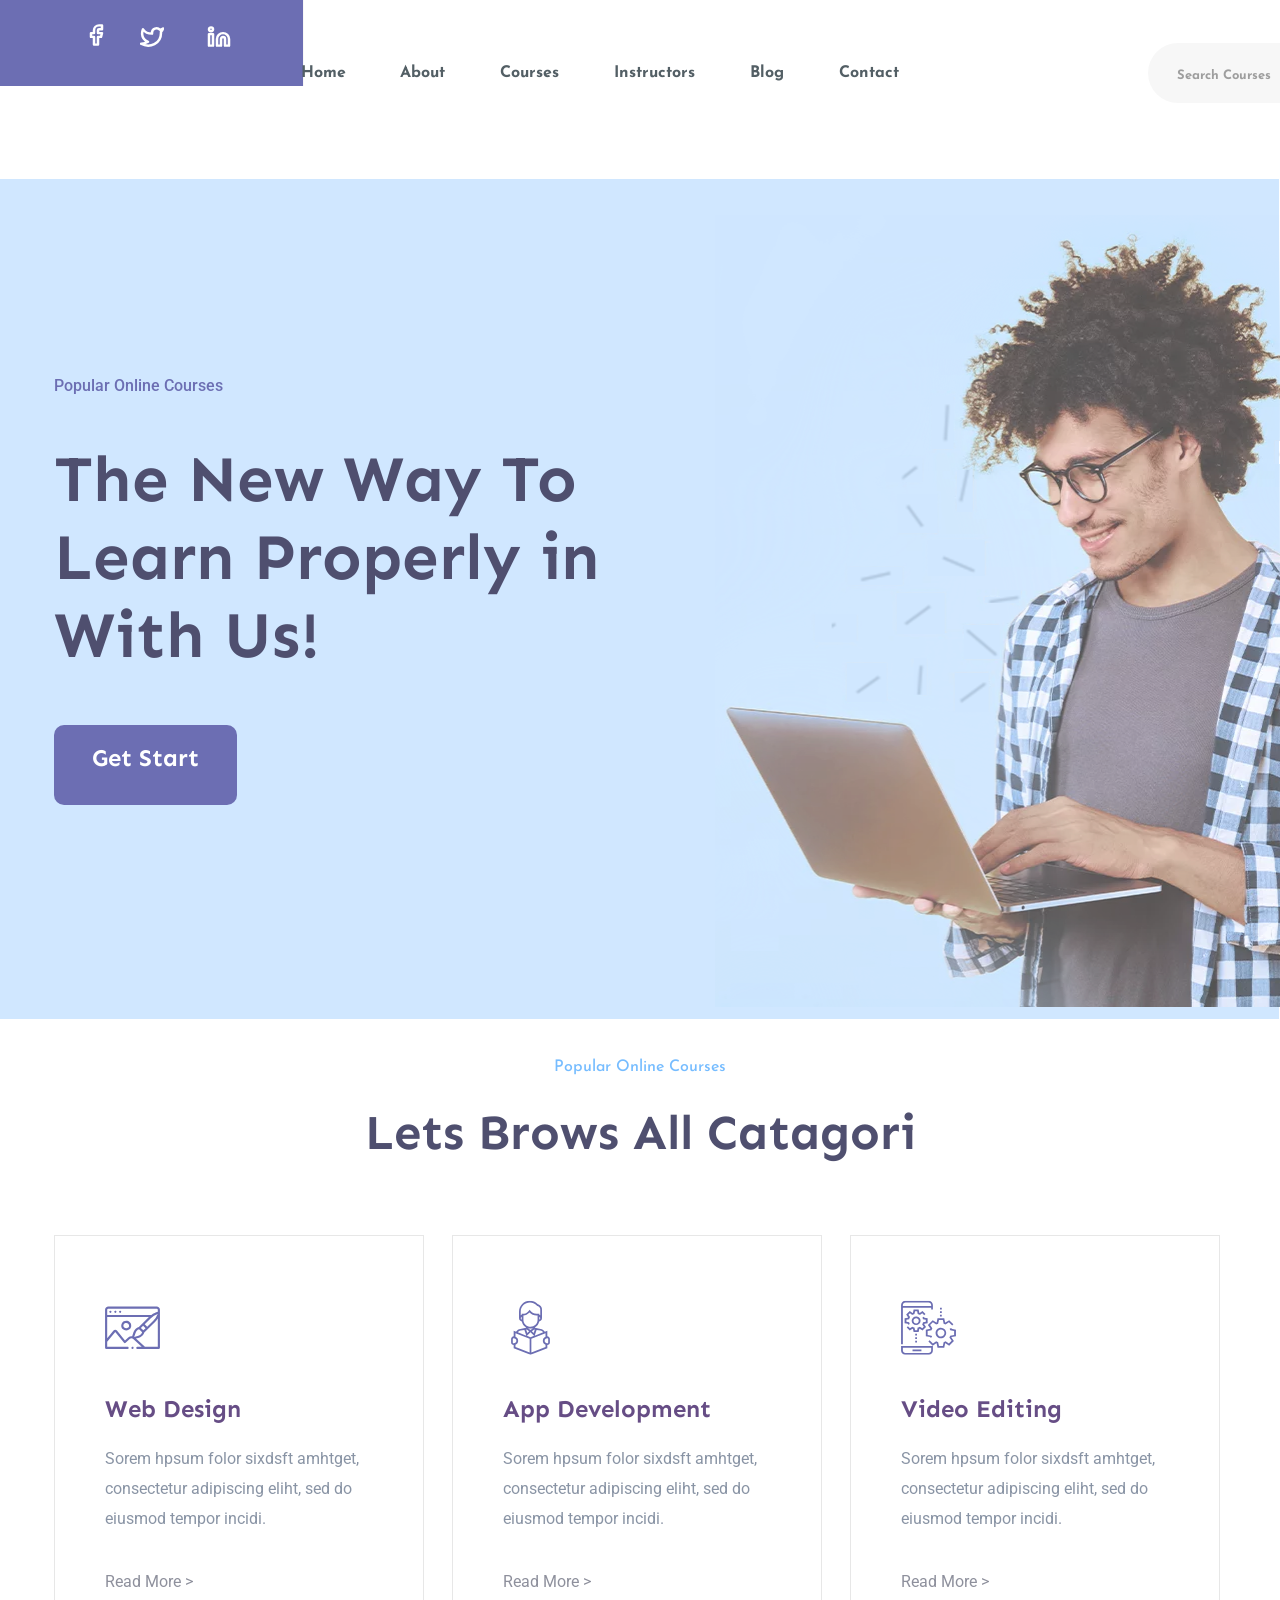
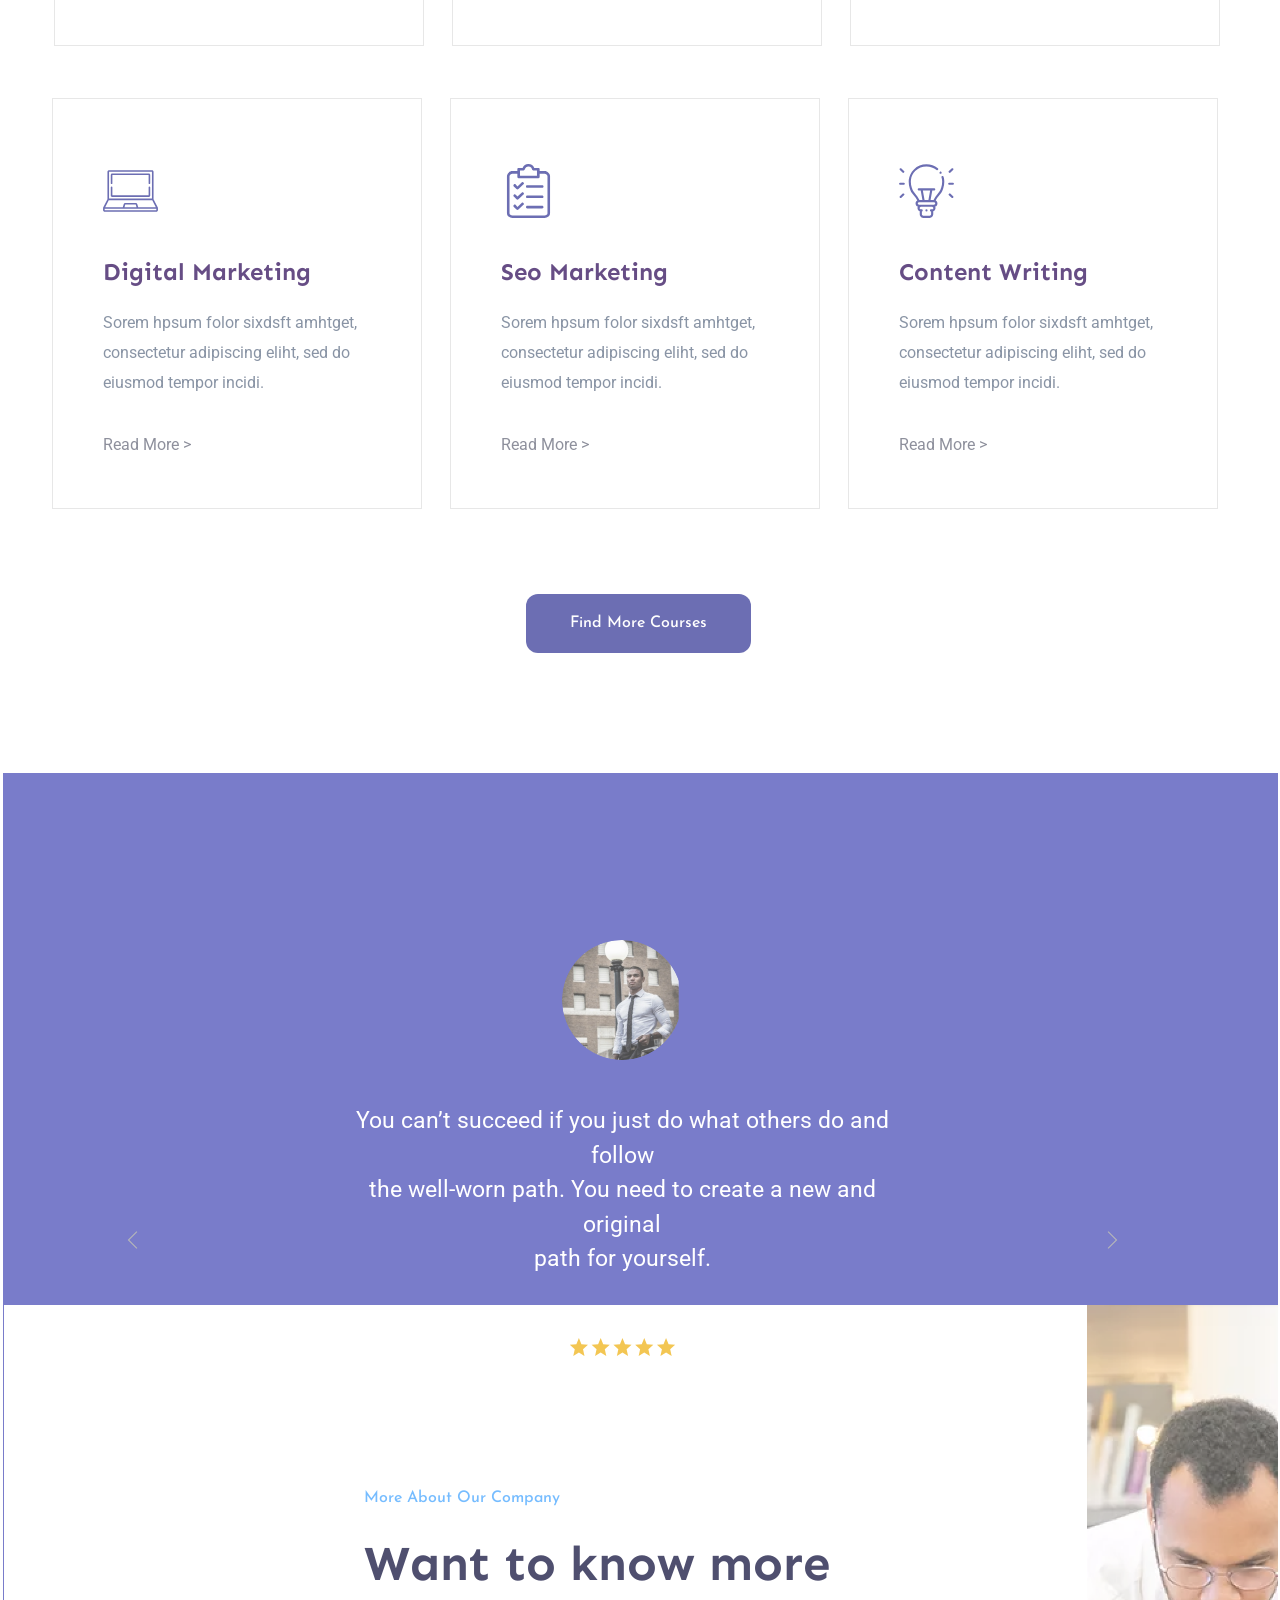
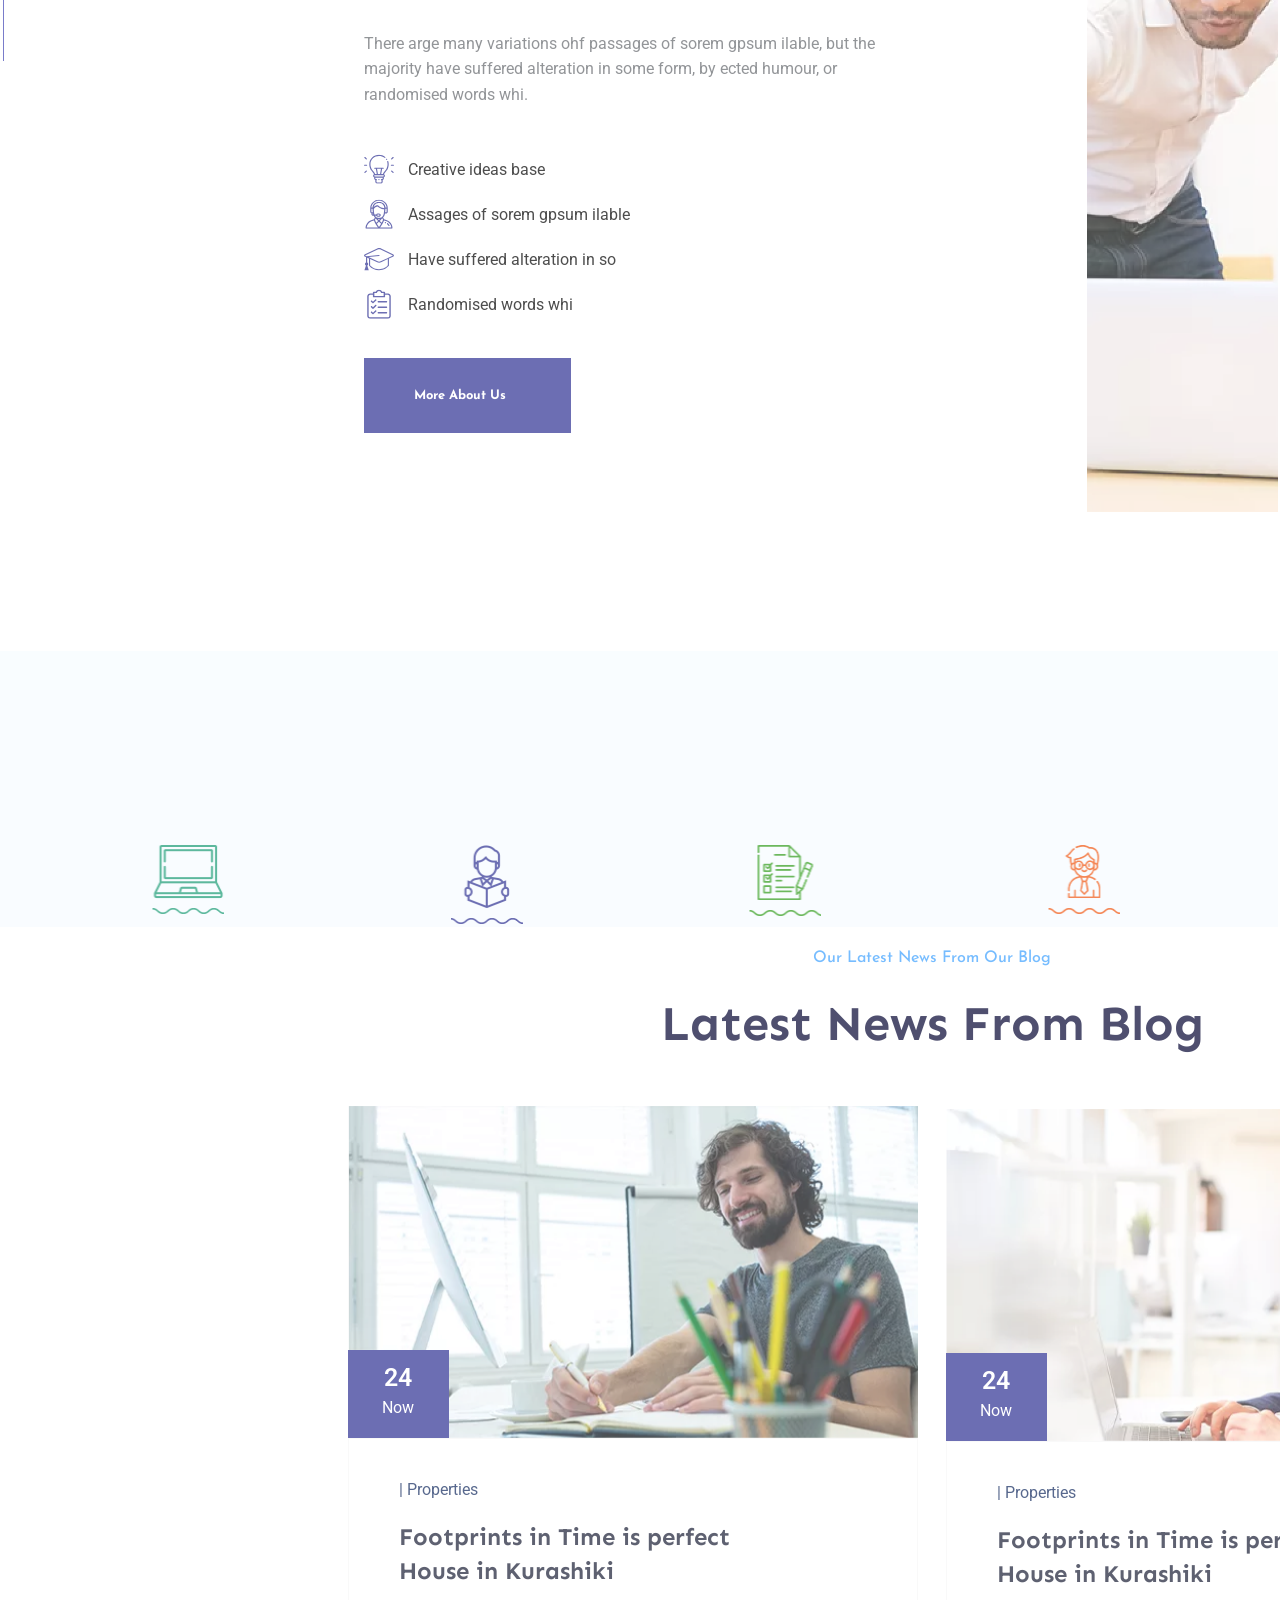
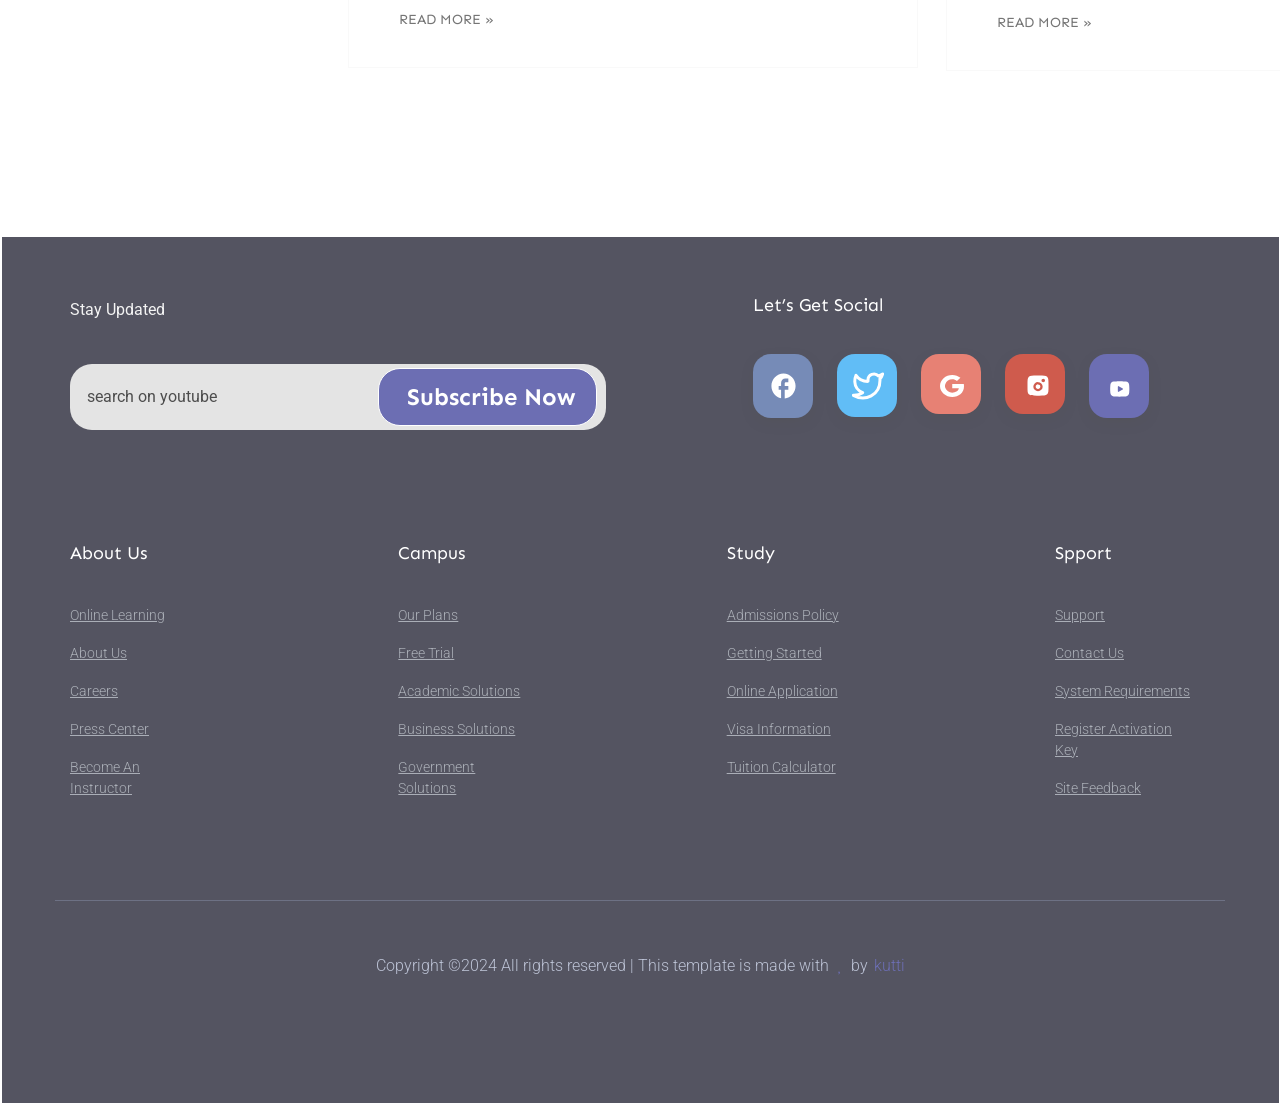
==== commit 7827d687: "Updates" ====
--- a/index.html
+++ b/index.html
@@ -1 +1 @@
-<!DOCTYPE html><html><head><meta charset="utf-8"><meta name="viewport" content="initial-scale=1, width=device-width"><link rel="stylesheet" href="design.9b7be108.css"><link rel="stylesheet" href="index.35e6b0b5.css"><link rel="stylesheet" href="https://fonts.googleapis.com/css2?family=Josefin Sans:wght@400;500;600;700&display=swap"><link rel="stylesheet" href="https://fonts.googleapis.com/css2?family=Roboto:wght@300;400;500;600;700&display=swap"><link rel="stylesheet" href="https://fonts.googleapis.com/css2?family=Sen:wght@400;700&display=swap"><link rel="stylesheet" href="https://fonts.googleapis.com/css2?family=Source Sans Pro:wght@400&display=swap"></head><body> <div class="root"> <main class="body"> <div class="horizontalborder"> <div class="list"> <div class="menu-item-container"> <img class="facebook-icon" loading="lazy" alt src="facebook.a642b8c3.svg"> </div> <div class="social-item"> <img class="twitter-icon" loading="lazy" alt src="twitter.96d8c29d.svg"> </div> <img class="linkedin-icon" alt src="linkedin.810bb09b.svg"> </div> <div class="container"> <div class="container1"> <div class="container2"> <a class="item-needhelpgmailcom">abin@mentorhints.com</a> <a class="item-666">+91 877196065</a> </div> <div class="auth-buttons"> <div class="container3"> <div class="login-button"> <img class="icon" alt src="icon.40aaae9a.svg"> </div> <a class="login">Login</a> <div class="register-button"> <div class="item-link" id="itemLink"> <img class="icon1" alt src="icon-1.b71aa0a6.svg"> <a class="register">Register</a> </div> </div> </div> </div> </div> </div> </div> <section class="navigation-area"> <div class="container4"> <div class="background"></div> <header class="container5"> <div class="container6"> <div class="nav-list"> <div class="item"> <div class="link"> <a class="home">Home</a> </div> </div> <div class="item1" id="itemContainer1"> <div class="link1"> <a class="about">About</a> </div> </div> <div class="link2" data-scroll-to="linkContainer" id="linkContainer"> <a class="courses">Courses</a> </div> <div class="item2"> <div class="link3"> <a class="instructors">Instructors</a> </div> </div> <div class="item3"> <div class="link4"> <a class="blog">Blog</a> </div> </div> <div class="item4"> <div class="link5"> <a class="contact">Contact</a> </div> </div> </div> </div> <div class="container7"> <div class="form"> <div class="input"> <div class="container8"> <b class="search-courses">Search Courses</b> </div> </div> </div> </div> </header> <img class="container-child" alt src="ellipse-1.b79f69fd.svg"> <img class="search-icon" loading="lazy" alt src="search.43bf3ff4.svg"> </div> <div class="background1"> <div class="container9"> <div class="hero-content"> <div class="container10"> <div class="container11"> <a class="popular-online-courses">Popular Online Courses</a> <div class="heading-1"> <h1 class="the-new-way-container"> <p class="the-new-way">The New Way To</p> <p class="learn-properly-in">Learn Properly in</p> <p class="with-us">With Us!</p> </h1> </div> <div class="container12"> <div class="link6"> <div class="get-start"> <p class="get-start1">Get Start</p> </div> </div> </div> </div> </div> </div> <div class="container13"> <img class="heromanpng-icon" loading="lazy" alt src="heromanpng@2x.e36e2aa9.png"> </div> </div> </div> </section> <section class="news"> <div class="container14"> <div class="container15"> <div class="container16"> <div class="container17"> <div class="container18"> <div class="popular-online-courses1"> Popular Online Courses </div> </div> <div class="heading-2"> <b class="lets-brows-all">Lets Brows All Catagori</b> </div> </div> </div> </div> <div class="container19"> <div class="container20"> <div class="backgroundborder"> <div class="container21"> <div class="container22"> <img class="icon2" loading="lazy" alt src="icon-2.37566d55.svg"> </div> </div> <div class="container23"> <div class="heading-5-link"> <h3 class="web-design">Web Design</h3> </div> <div class="container24"> <div class="sorem-hpsum-folor-container"> <p class="sorem-hpsum-folor"> Sorem hpsum folor sixdsft amhtget, </p> <p class="consectetur-adipiscing-eliht"> consectetur adipiscing eliht, sed do </p> <p class="eiusmod-tempor-incidi"> eiusmod tempor incidi. </p> </div> </div> <div class="link7"> <div class="read-more">Read More &gt;</div> </div> </div> </div> </div> <div class="container25"> <div class="backgroundborder1"> <div class="container26"> <div class="container27"> <img class="icon3" loading="lazy" alt src="icon-3.fe387924.svg"> </div> </div> <div class="container28"> <div class="heading-5-link1"> <h3 class="app-development">App Development</h3> </div> <div class="container29"> <div class="sorem-hpsum-folor-container1"> <p class="sorem-hpsum-folor1"> Sorem hpsum folor sixdsft amhtget, </p> <p class="consectetur-adipiscing-eliht1"> consectetur adipiscing eliht, sed do </p> <p class="eiusmod-tempor-incidi1"> eiusmod tempor incidi. </p> </div> </div> <div class="link8"> <div class="read-more1">Read More &gt;</div> </div> </div> </div> </div> <div class="container30"> <div class="backgroundborder2"> <div class="container31"> <div class="container32"> <img class="icon4" loading="lazy" alt src="icon-4.19137cbd.svg"> </div> </div> <div class="container33"> <div class="heading-5-link2"> <h3 class="video-editing">Video Editing</h3> </div> <div class="container34"> <div class="sorem-hpsum-folor-container2"> <p class="sorem-hpsum-folor2"> Sorem hpsum folor sixdsft amhtget, </p> <p class="consectetur-adipiscing-eliht2"> consectetur adipiscing eliht, sed do </p> <p class="eiusmod-tempor-incidi2"> eiusmod tempor incidi. </p> </div> </div> <div class="link9"> <div class="read-more2">Read More &gt;</div> </div> </div> </div> </div> <div class="container35"> <div class="backgroundborder3"> <div class="container36"> <div class="container37"> <img class="icon5" loading="lazy" alt src="icon-5.d32706ab.svg"> </div> </div> <div class="container38"> <div class="heading-5-link3"> <h3 class="digital-marketing">Digital Marketing</h3> </div> <div class="container39"> <div class="sorem-hpsum-folor-container3"> <p class="sorem-hpsum-folor3"> Sorem hpsum folor sixdsft amhtget, </p> <p class="consectetur-adipiscing-eliht3"> consectetur adipiscing eliht, sed do </p> <p class="eiusmod-tempor-incidi3"> eiusmod tempor incidi. </p> </div> </div> <div class="link10"> <div class="read-more3">Read More &gt;</div> </div> </div> </div> </div> <div class="container40"> <div class="backgroundborder4"> <div class="container41"> <div class="container42"> <img class="icon6" loading="lazy" alt src="icon-6.2f248cc7.svg"> </div> </div> <div class="container43"> <div class="heading-5-link4"> <h3 class="seo-marketing">Seo Marketing</h3> </div> <div class="container44"> <div class="sorem-hpsum-folor-container4"> <p class="sorem-hpsum-folor4"> Sorem hpsum folor sixdsft amhtget, </p> <p class="consectetur-adipiscing-eliht4"> consectetur adipiscing eliht, sed do </p> <p class="eiusmod-tempor-incidi4"> eiusmod tempor incidi. </p> </div> </div> <div class="link11"> <div class="read-more4">Read More &gt;</div> </div> </div> </div> </div> <div class="container45"> <div class="backgroundborder5"> <div class="container46"> <div class="container47"> <img class="icon7" loading="lazy" alt src="icon-7.83d2bb55.svg"> </div> </div> <div class="container48"> <div class="heading-5-link5"> <h3 class="content-writing">Content Writing</h3> </div> <div class="container49"> <div class="sorem-hpsum-folor-container5"> <p class="sorem-hpsum-folor5"> Sorem hpsum folor sixdsft amhtget, </p> <p class="consectetur-adipiscing-eliht5"> consectetur adipiscing eliht, sed do </p> <p class="eiusmod-tempor-incidi5"> eiusmod tempor incidi. </p> </div> </div> <div class="link12"> <div class="read-more5">Read More &gt;</div> </div> </div> </div> </div> </div> <div class="container50"> <div class="container51"> <div class="container52"> <button class="link13" id="link"> <div class="find-more-courses">Find More Courses</div> </button> </div> </div> </div> </div> <div class="background2"> <div class="container53"> <div class="container54"> <div class="container55"> <div class="container56"> <div class="container57"> <div class="container58"> <div class="svg-wrapper"> <img class="svg-icon" loading="lazy" alt src="svg@2x.86eeab61.png"> </div> <div class="topic-labels"> <b class="learning-topic-placeholders">1050</b> <h3 class="topics">+ Topics</h3> </div> </div> </div> <div class="container59"> <div class="container60"> <div class="svg-container"> <img class="svg-icon1" loading="lazy" alt src="svg-1@2x.6575a08a.png"> </div> <div class="parent"> <b class="b">1050</b> <h3 class="topics1">+ Topics</h3> </div> </div> </div> <div class="container61"> <div class="container62"> <div class="svg-frame"> <img class="svg-icon2" loading="lazy" alt src="svg-2@2x.63e8530c.png"> </div> <div class="group"> <b class="b1">1050</b> <h3 class="topics2">+ Topics</h3> </div> </div> </div> <div class="container63"> <div class="container64"> <div class="frame-div"> <img class="svg-icon3" loading="lazy" alt src="svg-3@2x.8da63150.png"> </div> <div class="parent1"> <b class="b2">1050</b> <h3 class="topics3">+ Topics</h3> </div> </div> </div> </div> </div> </div> </div> </div> </section> <section class="body-inner"> <div class="container-parent"> <div class="container65"> <div class="container66"> <div class="container67"> <div class="container68"> <div class="container69"> <div class="most-popular-course"> Most Popular Course Of This Week </div> </div> <div class="heading-21"> <b class="our-popular-course">Our Popular Course</b> </div> </div> </div> </div> <div class="course-list-container"> <div class="container70"> <div class="container71"> <img class="container-icon" loading="lazy" alt src="container@2x.aac19b6c.png"> <div class="border"> <h2 class="graphic-design">Graphic Design</h2> <div class="design-course"> <div class="container72"> <div class="list1"> <div class="item5"> <div class="review">52 Review</div> </div> </div> <img class="component-1-icon" loading="lazy" alt src="component-1.e75168fa.svg"> </div> <div class="horizontalborder1"> <div class="third-icon"> <div class="frame-parent"> <div class="icon-wrapper"> <img class="icon8" alt src="icon-8.32205370.svg"> </div> <div class="author-name">562</div> </div> <div class="frame-group"> <div class="icon-container"> <img class="icon9" alt src="icon-9.485f6f6e.svg"> </div> <div class="course-price">562</div> </div> </div> <div class="free">Free</div> </div> </div> </div> </div> <div class="container73"> <div class="container74"> <img class="container-icon1" loading="lazy" alt src="container-1@2x.405fbf2d.png"> <div class="border1"> <h2 class="web-development">Web Development</h2> <div class="container-group"> <div class="container75"> <img class="component-2-icon" loading="lazy" alt src="component-2.ac3b344c.svg"> <div class="list2"> <div class="item6"> <div class="review1">52 Review</div> </div> </div> </div> <div class="horizontalborder2"> <div class="second-price-icon-parent"> <div class="second-price-icon"> <div class="icon-frame"> <img class="icon10" alt src="icon-8.32205370.svg"> </div> <div class="div">562</div> </div> <div class="first-price-icon-parent"> <div class="first-price-icon"> <img class="icon11" alt src="icon-9.485f6f6e.svg"> </div> <div class="div1">562</div> </div> </div> <div class="free1">Free</div> </div> </div> </div> </div> </div> <div class="container76"> <div class="container77"> <img class="container-icon2" loading="lazy" alt src="container-2@2x.5cd81370.png"> <div class="border2"> <div class="digital-marketing-wrapper"> <h2 class="digital-marketing1">Digital Marketing</h2> </div> <div class="frame-container"> <div class="container-wrapper"> <div class="container78"> <div class="list3"> <div class="item7"> <div class="review2">52 Review</div> </div> </div> <img class="component-1-icon1" alt src="component-1-1.e75168fa.svg"> </div> </div> <div class="horizontalborder3"> <div class="frame-parent1"> <div class="frame-parent2"> <div class="icon-wrapper1"> <img class="icon12" alt src="icon-8.32205370.svg"> </div> <div class="div2">562</div> </div> <div class="frame-parent3"> <div class="icon-wrapper2"> <img class="icon13" alt src="icon-9.485f6f6e.svg"> </div> <div class="div3">562</div> </div> </div> <div class="free2">Free</div> </div> </div> </div> </div> </div> </div> <div class="container79"> <div class="container80"> <div class="container81"> <button class="link14" id="link1"> <div class="find-more-courses1">Find More Courses</div> </button> </div> </div> </div> </div> </div> <div class="container82"> <div class="container83"> <div class="container84"> <img class="about2png-icon" loading="lazy" alt src="about2png@2x.166f9851.png"> <div class="duplicate-about-image"> <img class="about1png-icon" loading="lazy" alt src="about1png@2x.cfff21ae.png"> </div> </div> <div class="container85"> <div class="about-heading"> <div class="more-about-our">More About Our Company</div> <h1 class="want-to-know">Want to know more</h1> </div> <div class="there-arge-many-container"> <p class="there-arge-many"> There arge many variations ohf passages of sorem gpsum ilable, but the </p> <p class="majority-have-suffered"> majority have suffered alteration in some form, by ected humour, or </p> <p class="randomised-words-whi">randomised words whi.</p> </div> <div class="list4"> <div class="item8"> <img class="icon14" loading="lazy" alt src="icon-14.781afd18.svg"> <div class="about-item-content"> <div class="creative-ideas-base"> Creative ideas base </div> </div> </div> <div class="item9"> <img class="icon15" loading="lazy" alt src="icon-15.7fcac0e4.svg"> <div class="assages-of-sorem-gpsum-ilable-wrapper"> <div class="assages-of-sorem"> Assages of sorem gpsum ilable </div> </div> </div> <div class="item10"> <img class="icon16" loading="lazy" alt src="icon-16.a982ee3d.svg"> <div class="have-suffered-alteration-in-so-wrapper"> <div class="have-suffered-alteration"> Have suffered alteration in so </div> </div> </div> <div class="item11"> <img class="icon17" loading="lazy" alt src="icon-17.31a1b733.svg"> <div class="randomised-words-whi-wrapper"> <div class="randomised-words-whi1"> Randomised words whi </div> </div> </div> </div> <button class="link15"> <b class="more-about-us">More About Us</b> </button> </div> </div> </div> </div> </section> <section class="background3"> <div class="container86"> <div class="container87"> <div class="container88"> <div class="container89"> <div class="author"> <img class="testimonialpng-icon" loading="lazy" alt src="testimonialpng@2x.e0211d5a.png"> </div> <div class="paragraph"></div> <div class="frame-parent4"> <div class="you-cant-succeed-if-you-just-parent"> <h3 class="you-cant-succeed-container"> <p class="you-cant-succeed"> You can’t succeed if you just do what others do and follow </p> <p class="the-well-worn-path"> the well-worn path. You need to create a new and original </p> <p class="path-for-yourself">path for yourself.</p> </h3> <div class="rating"> <img class="component-1-icon2" loading="lazy" alt src="component-1-2.993d01f5.svg"> </div> </div> <div class="author-info-wrapper"> <div class="author1"> <div class="clifford-frazier">Clifford Frazier</div> <div class="colorlib-themes">- Colorlib Themes</div> </div> </div> </div> </div> <div class="button"> <img class="icon18" loading="lazy" alt src="icon-18.a13fc747.svg"> </div> <div class="button1"> <img class="icon19" loading="lazy" alt src="icon-19.f6186e3c.svg"> </div> </div> </div> </div> </section> <section class="container-container"> <div class="container90"> <div class="container91"> <div class="container92"> <div class="container93"> <div class="container94"> <div class="container95"> <div class="our-latest-news"> Our Latest News From Our Blog </div> </div> <div class="heading-22"> <b class="latest-news-from">Latest News From Blog</b> </div> </div> </div> </div> <div class="container96"> <div class="container97"> <div class="container98"> <div class="container99"> <img class="home-blog1png-icon" loading="lazy" alt src="homeblog1png@2x.7c0661d2.png"> <div class="background4"> <div class="overlay-gradient">24</div> <div class="container100"> <div class="now">Now</div> </div> </div> </div> <div class="backgroundborder6"> <div class="container101"> <div class="properties">| Properties</div> </div> <div class="heading-3-link"> <h3 class="footprints-in-time-container"> <p class="footprints-in-time"> Footprints in Time is perfect </p> <p class="house-in-kurashiki">House in Kurashiki</p> </h3> </div> <div class="link16"> <div class="read-more6">Read more »</div> </div> </div> </div> </div> <div class="container102"> <div class="container103"> <div class="container104"> <img class="home-blog2png-icon" loading="lazy" alt src="homeblog2png@2x.13141129.png"> <div class="background5"> <div class="div4">24</div> <div class="container105"> <div class="now1">Now</div> </div> </div> </div> <div class="backgroundborder7"> <div class="container106"> <div class="properties1">| Properties</div> </div> <div class="heading-3-link1"> <h3 class="footprints-in-time-container1"> <p class="footprints-in-time1"> Footprints in Time is perfect </p> <p class="house-in-kurashiki1">House in Kurashiki</p> </h3> </div> <div class="link17"> <div class="read-more7">Read more »</div> </div> </div> </div> </div> </div> </div> </div> <footer class="footer"> <div class="container107"> <div class="container108"> <div class="container109"> <div class="heading-4"> <h2 class="stay-updated">Stay Updated</h2> </div> <div class="form1"> <div class="input1"> <div class="container110"> <div class="email-address">Email Address</div> </div> </div> <button class="button2"> <div class="subscribe-now">Subscribe Now</div> </button> </div> </div> <div class="container111"> <h2 class="lets-get-social-container"> <span>Let’s Get Social</span> </h2> <div class="social-links"> <div class="link18" id="linkContainer"> <a class="symbol" href="https://www.facebook.com/sai4ull" target="_blank"></a> <div class="background6"></div> </div> <div class="link19"> <div class="symbol1"></div> <div class="background7"></div> </div> <div class="link20" id="linkContainer2"> <a class="symbol2" href="https://kuttiportfolio.netlify.app" target="_blank"></a> <div class="background8"></div> </div> <div class="link21" id="linkContainer3"> <div class="symbol3"></div> <div class="background9"></div> </div> <div class="link22" id="linkContainer4"> <div class="symbol4"></div> <div class="background10"></div> </div> </div> </div> </div> <div class="footer-links-container"> <div class="container112"> <div class="container113"> <div class="container114"> <div class="heading-41"> <div class="about-us">About Us</div> </div> <div class="list5"> <div class="item12"> <div class="link23"> <div class="online-learning">Online Learning</div> </div> </div> <div class="item13"> <div class="link24"> <a class="about-us1">About Us</a> </div> </div> <div class="item14"> <div class="link25"> <div class="careers">Careers</div> </div> </div> <div class="item15"> <div class="link26"> <div class="press-center">Press Center</div> </div> </div> <div class="item16"> <div class="link27"> <div class="become-an-instructor"> Become an Instructor </div> </div> </div> </div> </div> </div> <div class="container115"> <div class="container116"> <div class="heading-42"> <div class="campus">Campus</div> </div> <div class="list6"> <div class="item17"> <div class="link28"> <div class="our-plans">Our Plans</div> </div> </div> <div class="item18"> <div class="link29"> <div class="free-trial">Free Trial</div> </div> </div> <div class="item19"> <div class="link30"> <div class="academic-solutions"> Academic Solutions </div> </div> </div> <div class="item20"> <div class="link31"> <div class="business-solutions"> Business Solutions </div> </div> </div> <div class="item21"> <div class="link32"> <div class="government-solutions"> Government Solutions </div> </div> </div> </div> </div> </div> <div class="container117"> <div class="container118"> <div class="heading-43"> <div class="study">Study</div> </div> <div class="list7"> <div class="item22"> <div class="link33"> <div class="admissions-policy"> Admissions Policy </div> </div> </div> <div class="item23"> <div class="link34"> <div class="getting-started">Getting Started</div> </div> </div> <div class="item24"> <div class="link35"> <div class="online-application"> Online Application </div> </div> </div> <div class="item25"> <div class="link36"> <div class="visa-information">Visa Information</div> </div> </div> <div class="item26"> <div class="link37"> <div class="tuition-calculator"> Tuition Calculator </div> </div> </div> </div> </div> </div> <div class="container119"> <div class="container120"> <div class="heading-44"> <div class="spport">Spport</div> </div> <div class="list8"> <div class="item27"> <div class="link38"> <div class="support">Support</div> </div> </div> <div class="item28"> <div class="link39"> <div class="contact-us">Contact Us</div> </div> </div> <div class="item29"> <div class="link40"> <div class="system-requirements"> System Requirements </div> </div> </div> <div class="item30"> <div class="link41"> <div class="register-activation-key"> Register Activation Key </div> </div> </div> <div class="item31"> <div class="link42"> <a class="site-feedback" href="https://kuttiportfolio.netlify.app" target="_blank">Site feedback</a> </div> </div> </div> </div> </div> </div> <div class="horizontalborder4"> <div class="container121"> <div class="container122"> <div class="container123"> <div class="copyright-2024-all"> Copyright ©2024 All rights reserved | This template is made with  </div> <div class="symbol5"></div> <div class="by">by </div> <div class="link43"> <div class="kutti">kutti</div> </div> </div> </div> </div> </div> </div> </div> <div class="page-top"> <div class="backgroundshadow"> <div class="link44" id="linkContainer"> <a class="symbol6" href="https://preview.colorlib.com/theme/onlineedu/" target="_blank"></a> </div> </div> </div> </footer> </section> </main> </div> <div id="designPopup" class="popup-overlay" style="display:none"> <div class="design"> <div class="component-3"> <div class="component-3-child"></div> <a class="designing">Designing</a> </div> <div class="component-31"> <div class="component-3-item"></div> <a class="designing1">Java</a> </div> <div class="component-32"> <div class="component-3-inner"></div> <div class="designing2">Digital marmarketing</div> </div> <div class="component-33"> <div class="rectangle-div"></div> <a class="designing3">Python</a> </div> </div> </div> <script>var e=document.getElementById("itemLink");e&&e.addEventListener("click",function(e){window.location.href="./root.html"});var n=document.getElementById("itemContainer1");n&&n.addEventListener("click",function(){var e=document.querySelector("[data-scroll-to='linkContainer']");e&&e.scrollIntoView({block:"start",behavior:"smooth"})});var t=document.getElementById("linkContainer");t&&t.addEventListener("click",function(){var e=document.getElementById("designPopup");if(e){var n=e.style;n&&(n.display="flex",n.zIndex=100,n.backgroundColor="rgba(113, 113, 113, 0.3)",n.alignItems="center",n.justifyContent="center"),e.setAttribute("closable","");var t=e.onClick||function(t){t.target===e&&e.hasAttribute("closable")&&(n.display="none")};e.addEventListener("click",t)}});var o=document.getElementById("link");o&&o.addEventListener("click",function(e){window.location.href="./root.html"});var i=document.getElementById("link1");i&&i.addEventListener("click",function(){window.open("https://preview.colorlib.com/theme/onlineedu/courses.html")});var t=document.getElementById("linkContainer");t&&t.addEventListener("click",function(){window.open("https://www.facebook.com/sai4ull")});var c=document.getElementById("linkContainer2");c&&c.addEventListener("click",function(){window.open("https://preview.colorlib.com/theme/onlineedu/")});var l=document.getElementById("linkContainer3");l&&l.addEventListener("click",function(){window.open("https://preview.colorlib.com/theme/onlineedu/")});var d=document.getElementById("linkContainer4");d&&d.addEventListener("click",function(){window.open("https://preview.colorlib.com/theme/onlineedu/")});var t=document.getElementById("linkContainer");t&&t.addEventListener("click",function(){window.open("https://preview.colorlib.com/theme/onlineedu/")});</script> </body></html>+<!DOCTYPE html><html><head><meta charset="utf-8"><meta name="viewport" content="initial-scale=1, width=device-width"><link rel="stylesheet" href="index.40f95e2a.css"><link rel="stylesheet" href="index.c3b129ad.css"><link rel="stylesheet" href="https://fonts.googleapis.com/css2?family=Inter:wght@400;700&display=swap"><link rel="stylesheet" href="https://fonts.googleapis.com/css2?family=Josefin Sans:wght@500;700&display=swap"><link rel="stylesheet" href="https://fonts.googleapis.com/css2?family=Roboto:wght@300;400;500;600;700&display=swap"><link rel="stylesheet" href="https://fonts.googleapis.com/css2?family=Sen:wght@400;700&display=swap"><link rel="stylesheet" href="https://fonts.googleapis.com/css2?family=Source Sans Pro:wght@400&display=swap"></head><body> <div class="root"> <div class="root-child"></div> <div class="root-item"></div> <section class="body"> <div class="content"> <div class="container"> <div class="page"> <div class="top-bar"> <header class="header-wrapper"> <div class="header"> <div class="container1"> <div class="container2"> <div class="background"></div> <a class="h">h</a> <div class="container3"> <div class="form"> <div class="input"> <div class="container4"> <b class="search-courses">Search Courses</b> </div> </div> <img class="form-child" alt src="ellipse-1.9ca87d02.svg"> </div> </div> <div class="list"> <img class="facebook-icon" loading="lazy" alt src="facebook.3c571e76.svg"> <img class="twitter-icon" loading="lazy" alt src="twitter.435bacac.svg"> <img class="linkedin-icon" loading="lazy" alt src="linkedin.17f3d5b9.svg"> </div> <div class="container-wrapper"> <div class="container5"> <div class="container6"> <div class="nav-list"> <div class="item"> <div class="link"> <a class="home">Home</a> </div> </div> <div class="item1" id="itemContainer1"> <div class="link1"> <a class="about">About</a> </div> </div> <div class="link2" data-scroll-to="linkContainer" id="linkContainer"> <a class="courses">Courses</a> </div> <div class="item2"> <div class="link3"> <a class="instructors">Instructors</a> </div> </div> <div class="item3"> <div class="link4"> <a class="blog">Blog</a> </div> </div> <div class="item4"> <div class="link5"> <a class="contact">Contact</a> </div> </div> </div> </div> </div> </div> <div class="auth-buttons-parent"> <div class="auth-buttons"> <div class="auth-button-labels"> <a class="login">login</a> </div> </div> <button class="auth-buttons1"> <div class="sign-up-wrapper"> <a class="sign-up">sign up</a> </div> </button> </div> <img class="icoutline-search-icon" loading="lazy" alt src="icoutlinesearch.a474575a.svg"> </div> </div> </div> </header> </div> </div> </div> <div class="container7"> <div class="background1"> <div class="container8"> <div class="container9"> <div class="container10"> <div class="popular-online-courses"> Popular Online Courses </div> <div class="heading-1"> <h1 class="the-new-way-container"> <p class="the-new-way">The New Way To</p> <p class="learn-properly-in">Learn Properly in</p> <p class="with-us">With Us!</p> </h1> </div> <div class="container11"> <div class="link6"> <h3 class="get-start"> <p class="get-start1">Get Start</p> </h3> </div> </div> </div> </div> <div class="container12"> <div class="container13"> <img class="heromanpng-icon" loading="lazy" alt src="heromanpng@2x.fb6f8e8b.png"> </div> </div> </div> </div> </div> </div> <div class="category-cards"> <div class="container14"> <div class="container15"> <div class="container16"> <div class="container17"> <div class="popular-online-courses1"> Popular Online Courses </div> </div> <div class="heading-2"> <b class="lets-brows-all">Lets Brows All Catagori</b> </div> </div> </div> </div> </div> <div class="course-category"> <div class="container18"> <div class="container19"> <div class="backgroundborder"> <div class="container20"> <div class="container21"> <img class="icon" loading="lazy" alt src="icon-2.37566d55.svg"> </div> </div> <div class="container22"> <div class="heading-5-link"> <h3 class="web-design">Web Design</h3> </div> <div class="container23"> <div class="sorem-hpsum-folor-container"> <p class="sorem-hpsum-folor"> Sorem hpsum folor sixdsft amhtget, </p> <p class="consectetur-adipiscing-eliht"> consectetur adipiscing eliht, sed do </p> <p class="eiusmod-tempor-incidi"> eiusmod tempor incidi. </p> </div> </div> <div class="link7"> <div class="read-more">Read More &gt;</div> </div> </div> </div> </div> <div class="container24"> <div class="backgroundborder1"> <div class="container25"> <div class="container26"> <img class="icon1" alt src="icon-3.fe387924.svg"> </div> </div> <div class="container27"> <div class="heading-5-link1"> <h3 class="app-development">App Development</h3> </div> <div class="container28"> <div class="sorem-hpsum-folor-container1"> <p class="sorem-hpsum-folor1"> Sorem hpsum folor sixdsft amhtget, </p> <p class="consectetur-adipiscing-eliht1"> consectetur adipiscing eliht, sed do </p> <p class="eiusmod-tempor-incidi1"> eiusmod tempor incidi. </p> </div> </div> <div class="link8"> <div class="read-more1">Read More &gt;</div> </div> </div> </div> </div> <div class="container29"> <div class="backgroundborder2"> <div class="container30"> <div class="container31"> <img class="icon2" alt src="icon-4.19137cbd.svg"> </div> </div> <div class="container32"> <div class="heading-5-link2"> <h3 class="video-editing">Video Editing</h3> </div> <div class="container33"> <div class="sorem-hpsum-folor-container2"> <p class="sorem-hpsum-folor2"> Sorem hpsum folor sixdsft amhtget, </p> <p class="consectetur-adipiscing-eliht2"> consectetur adipiscing eliht, sed do </p> <p class="eiusmod-tempor-incidi2"> eiusmod tempor incidi. </p> </div> </div> <div class="link9"> <div class="read-more2">Read More &gt;</div> </div> </div> </div> </div> <div class="container34"> <div class="backgroundborder3"> <div class="container35"> <div class="container36"> <img class="icon3" alt src="icon-5.d32706ab.svg"> </div> </div> <div class="container37"> <div class="heading-5-link3"> <h3 class="digital-marketing">Digital Marketing</h3> </div> <div class="container38"> <div class="sorem-hpsum-folor-container3"> <p class="sorem-hpsum-folor3"> Sorem hpsum folor sixdsft amhtget, </p> <p class="consectetur-adipiscing-eliht3"> consectetur adipiscing eliht, sed do </p> <p class="eiusmod-tempor-incidi3"> eiusmod tempor incidi. </p> </div> </div> <div class="link10"> <div class="read-more3">Read More &gt;</div> </div> </div> </div> </div> <div class="container39"> <div class="backgroundborder4"> <div class="container40"> <div class="container41"> <img class="icon4" alt src="icon-6.2f248cc7.svg"> </div> </div> <div class="container42"> <div class="heading-5-link4"> <h3 class="seo-marketing">Seo Marketing</h3> </div> <div class="container43"> <div class="sorem-hpsum-folor-container4"> <p class="sorem-hpsum-folor4"> Sorem hpsum folor sixdsft amhtget, </p> <p class="consectetur-adipiscing-eliht4"> consectetur adipiscing eliht, sed do </p> <p class="eiusmod-tempor-incidi4"> eiusmod tempor incidi. </p> </div> </div> <div class="link11"> <div class="read-more4">Read More &gt;</div> </div> </div> </div> </div> <div class="container44"> <div class="backgroundborder5"> <div class="container45"> <div class="container46"> <img class="icon5" alt src="icon-7.83d2bb55.svg"> </div> </div> <div class="container47"> <div class="heading-5-link5"> <h3 class="content-writing">Content Writing</h3> </div> <div class="container48"> <div class="sorem-hpsum-folor-container5"> <p class="sorem-hpsum-folor5"> Sorem hpsum folor sixdsft amhtget, </p> <p class="consectetur-adipiscing-eliht5"> consectetur adipiscing eliht, sed do </p> <p class="eiusmod-tempor-incidi5"> eiusmod tempor incidi. </p> </div> </div> <div class="link12"> <div class="read-more5">Read More &gt;</div> </div> </div> </div> </div> </div> </div> <div class="browse-courses"> <button class="link13" id="link"> <div class="find-more-courses">Find More Courses</div> </button> </div> <div class="features"> <div class="background2"> <div class="list1"> <div class="item5"> <img class="icon6" alt src="icon-14.781afd18.svg"> <div class="feature-descriptions"> <div class="creative-ideas-base">Creative ideas base</div> </div> </div> <div class="item6"> <img class="icon7" alt src="icon-15.7fcac0e4.svg"> <div class="assages-of-sorem-gpsum-ilable-wrapper"> <div class="assages-of-sorem"> Assages of sorem gpsum ilable </div> </div> </div> <div class="item7"> <img class="icon8" alt src="icon-16.a982ee3d.svg"> <div class="have-suffered-alteration-in-so-wrapper"> <div class="have-suffered-alteration"> Have suffered alteration in so </div> </div> </div> <div class="item8"> <img class="icon9" alt src="icon-17.31a1b733.svg"> <div class="randomised-words-whi-wrapper"> <div class="randomised-words-whi">Randomised words whi</div> </div> </div> </div> <button class="link14"> <b class="more-about-us">More About Us</b> </button> <div class="company-info"> <div class="about-content"> <div class="company-overview"> <div class="company-info-content"> <div class="more-about-our">More About Our Company</div> <h1 class="want-to-know">Want to know more</h1> </div> <div class="there-arge-many-container"> <span class="there-arge-many-container1"> <p class="there-arge-many"> There arge many variations ohf passages of sorem gpsum ilable, but the </p> <p class="majority-have-suffered"> majority have suffered alteration in some form, by ected humour, or </p> <p class="randomised-words-whi1">randomised words whi.</p> </span> </div> </div> </div> <img class="about2png-icon" loading="lazy" alt src="about2png@2x.166f9851.png"> </div> <img class="about1png-icon" loading="lazy" alt src="about1png@2x.cfff21ae.png"> </div> </div> <div class="blog-content-wrapper"> <div class="blog-content"> <div class="container49"> <div class="blog-posts"> <div class="container50"> <div class="container51"> <div class="container52"> <div class="container53"> <div class="container54"> <div class="our-latest-news"> Our Latest News From Our Blog </div> </div> <div class="heading-21"> <b class="latest-news-from">Latest News From Blog</b> </div> </div> </div> </div> <div class="container55"> <div class="container56"> <div class="container57"> <div class="container58"> <img class="home-blog1png-icon" loading="lazy" alt src="homeblog1png@2x.44b78411.png"> <div class="background3"> <div class="post-date">24</div> <div class="container59"> <div class="now">Now</div> </div> </div> </div> <div class="backgroundborder6"> <div class="container60"> <div class="properties">| Properties</div> </div> <div class="heading-3-link"> <h3 class="footprints-in-time-container"> <p class="footprints-in-time"> Footprints in Time is perfect </p> <p class="house-in-kurashiki"> House in Kurashiki </p> </h3> </div> <div class="link15"> <div class="read-more6">Read more »</div> </div> </div> </div> </div> <div class="container61"> <div class="container62"> <div class="container63"> <img class="home-blog2png-icon" loading="lazy" alt src="homeblog2png@2x.f080b195.png"> <div class="background4"> <div class="div">24</div> <div class="container64"> <div class="now1">Now</div> </div> </div> </div> <div class="backgroundborder7"> <div class="container65"> <div class="properties1">| Properties</div> </div> <div class="heading-3-link1"> <h3 class="footprints-in-time-container1"> <p class="footprints-in-time1"> Footprints in Time is perfect </p> <p class="house-in-kurashiki1"> House in Kurashiki </p> </h3> </div> <div class="link16"> <div class="read-more7">Read more »</div> </div> </div> </div> </div> </div> </div> </div> </div> </div> </div> </section> <section class="blog-navigation"> <div class="container66"> <div class="container67"> <div class="container68"> <div class="testimonial-content"> <div class="testimonial-image"> <img class="testimonialpng-icon" loading="lazy" alt src="testimonialpng@2x.3f764683.png"> </div> <h3 class="you-cant-succeed-container"> <p class="you-cant-succeed"> You can’t succeed if you just do what others do and follow </p> <p class="the-well-worn-path"> the well-worn path. You need to create a new and original </p> <p class="path-for-yourself">path for yourself.</p> </h3> </div> <div class="paragraph"></div> <div class="paragraph1"></div> <div class="rating"> <img class="component-1-icon" loading="lazy" alt src="component-1.0f149769.svg"> </div> </div> <div class="button"> <img class="icon10" alt src="icon-18.a13fc747.svg"> </div> <div class="button1"> <img class="icon11" alt src="icon-19.f6186e3c.svg"> </div> </div> </div> </section> <section class="background-wrapper"> <div class="background5"> <div class="container69"> <div class="container70"> <div class="container71"> <div class="container72"> <div class="container73"> <div class="container74"> <div class="topic-icon"> <img class="svg-icon" loading="lazy" alt src="svg@2x.3dd2437d.png"> </div> <div class="topic-spacer-parent"> <b class="topic-spacer">1050</b> <h3 class="topics">+ Topics</h3> </div> </div> </div> <div class="container75"> <div class="container76"> <div class="svg-wrapper"> <img class="svg-icon1" alt src="svg-1@2x.310ba668.png"> </div> <div class="parent"> <b class="b">1050</b> <h3 class="topics1">+ Topics</h3> </div> </div> </div> <div class="container77"> <div class="container78"> <div class="svg-container"> <img class="svg-icon2" alt src="svg-2@2x.e867bacc.png"> </div> <div class="group"> <b class="b1">1050</b> <h3 class="topics2">+ Topics</h3> </div> </div> </div> <div class="container79"> <div class="container80"> <div class="svg-frame"> <img class="svg-icon3" alt src="svg-3@2x.7d9f99f7.png"> </div> <div class="frame-div"> <b class="b2">1050</b> <h3 class="topics3">+ Topics</h3> </div> </div> </div> </div> </div> </div> </div> </div> </section> <section class="footer-wrapper"> <footer class="footer"> <div class="container81"> <div class="container82"> <div class="container83"> <div class="stay-updated">Stay Updated</div> <div class="subscribe"> <div class="subscribe-child"></div> <div class="subscription-input"> <div class="search-on-youtube">search on youtube</div> </div> <button class="button2"> <b class="subscribe-now">Subscribe Now</b> </button> </div> <div class="form1"></div> </div> <div class="container84"> <div class="lets-get-social-container"> <span>Let’s Get Social</span> </div> <div class="container85"> <div class="link17" id="linkContainer"> <div class="social-icon-wrapper"> <div class="background6"></div> <img class="icbaseline-facebook-icon" loading="lazy" alt src="icbaselinefacebook.e3a78169.svg"> </div> </div> <div class="link18"> <div class="background7"></div> <img class="twitter-icon1" alt src="twitter-1.7c378266.svg"> </div> <div class="link19" id="linkContainer2"> <div class="background-parent"> <div class="background8"></div> <img class="vector-icon" loading="lazy" alt src="vector.bd6488a7.svg"> </div> </div> <div class="link20" id="linkContainer3"> <div class="background-group"> <div class="background9"></div> <img class="lets-iconsinsta-fill" loading="lazy" alt src="letsiconsinstafill.33fec885.svg"> </div> </div> <div class="link21" id="linkContainer4"> <div class="mingcuteyoutube-fill-parent"> <img class="mingcuteyoutube-fill-icon" loading="lazy" alt src="mingcuteyoutubefill.220aa52e.svg"> <div class="background10"></div> </div> </div> </div> </div> </div> <div class="site-links-container"> <div class="container86"> <div class="container87"> <div class="container88"> <div class="heading-4"> <div class="about-us">About Us</div> </div> <div class="list2"> <div class="item9"> <div class="link22"> <div class="online-learning">Online Learning</div> </div> </div> <div class="item10"> <div class="link23"> <a class="about-us1">About Us</a> </div> </div> <div class="item11"> <div class="link24"> <div class="careers">Careers</div> </div> </div> <div class="item12"> <div class="link25"> <div class="press-center">Press Center</div> </div> </div> <div class="item13"> <div class="link26"> <div class="become-an-instructor"> Become an Instructor </div> </div> </div> </div> </div> </div> <div class="container89"> <div class="container90"> <div class="heading-41"> <div class="campus">Campus</div> </div> <div class="list3"> <div class="item14"> <div class="link27"> <div class="our-plans">Our Plans</div> </div> </div> <div class="item15"> <div class="link28"> <div class="free-trial">Free Trial</div> </div> </div> <div class="item16"> <div class="link29"> <div class="academic-solutions"> Academic Solutions </div> </div> </div> <div class="item17"> <div class="link30"> <div class="business-solutions"> Business Solutions </div> </div> </div> <div class="item18"> <div class="link31"> <div class="government-solutions"> Government Solutions </div> </div> </div> </div> </div> </div> <div class="container91"> <div class="container92"> <div class="heading-42"> <div class="study">Study</div> </div> <div class="list4"> <div class="item19"> <div class="link32"> <div class="admissions-policy">Admissions Policy</div> </div> </div> <div class="item20"> <div class="link33"> <div class="getting-started">Getting Started</div> </div> </div> <div class="item21"> <div class="link34"> <div class="online-application"> Online Application </div> </div> </div> <div class="item22"> <div class="link35"> <div class="visa-information">Visa Information</div> </div> </div> <div class="item23"> <div class="link36"> <div class="tuition-calculator"> Tuition Calculator </div> </div> </div> </div> </div> </div> <div class="container93"> <div class="container94"> <div class="heading-43"> <div class="spport">Spport</div> </div> <div class="list5"> <div class="item24"> <div class="link37"> <div class="support">Support</div> </div> </div> <div class="item25"> <div class="link38"> <div class="contact-us">Contact Us</div> </div> </div> <div class="item26"> <div class="link39"> <div class="system-requirements"> System Requirements </div> </div> </div> <div class="item27"> <div class="link40"> <div class="register-activation-key"> Register Activation Key </div> </div> </div> <div class="item28"> <div class="link41"> <a class="site-feedback" href="https://kuttiportfolio.netlify.app" target="_blank">Site feedback</a> </div> </div> </div> </div> </div> </div> <div class="horizontalborder"> <div class="container95"> <div class="container96"> <div class="container97"> <div class="copyright-2024-all"> Copyright ©2024 All rights reserved | This template is made with  </div> <div class="symbol"></div> <div class="by">by </div> <div class="link42"> <div class="kutti">kutti</div> </div> </div> </div> </div> </div> </div> </div> </footer> </section> </div> <div id="designPopup" class="popup-overlay" style="display:none"> <div class="design"> <div class="component-3"> <div class="component-3-child"></div> <a class="designing">Designing</a> </div> <div class="component-31"> <div class="component-3-item"></div> <a class="designing1">Java</a> </div> <div class="component-32"> <div class="component-3-inner"></div> <div class="designing2">Digital marmarketing</div> </div> <div class="component-33"> <div class="rectangle-div"></div> <a class="designing3">Python</a> </div> </div> </div> <script>var e=document.getElementById("itemContainer1");e&&e.addEventListener("click",function(){var e=document.querySelector("[data-scroll-to='linkContainer']");e&&e.scrollIntoView({block:"start",behavior:"smooth"})});var n=document.getElementById("linkContainer");n&&n.addEventListener("click",function(){var e=document.getElementById("designPopup");if(e){var n=e.style;n&&(n.display="flex",n.zIndex=100,n.backgroundColor="rgba(113, 113, 113, 0.3)",n.alignItems="center",n.justifyContent="center"),e.setAttribute("closable","");var t=e.onClick||function(t){t.target===e&&e.hasAttribute("closable")&&(n.display="none")};e.addEventListener("click",t)}});var t=document.getElementById("link");t&&t.addEventListener("click",function(e){window.location.href="./root.html"});var n=document.getElementById("linkContainer");n&&n.addEventListener("click",function(){window.open("https://www.facebook.com/sai4ull")});var o=document.getElementById("linkContainer2");o&&o.addEventListener("click",function(){window.open("https://preview.colorlib.com/theme/onlineedu/")});var i=document.getElementById("linkContainer3");i&&i.addEventListener("click",function(){window.open("https://preview.colorlib.com/theme/onlineedu/")});var l=document.getElementById("linkContainer4");l&&l.addEventListener("click",function(){window.open("https://preview.colorlib.com/theme/onlineedu/")});</script> </body></html>
--- a/index.40f95e2a.css
+++ b/index.40f95e2a.css
@@ -0,0 +1,2 @@
+body{margin:0;line-height:normal}.popup-overlay{flex-direction:column;display:flex;position:fixed;inset:0}:root{--previewcolorlibcom-roboto-light-16:Roboto;--previewcolorlibcom-font-awesome-5-free-solid-16:"Source Sans Pro";--previewcolorlibcom-sen-bold-24:Sen;--previewcolorlibcom-josefin-sans-medium-16:"Josefin Sans";--font-inter:Inter;--previewcolorlibcom-roboto-light-16-size:16px;--previewcolorlibcom-roboto-light-14-title-size:14px;--font-size-lg:18px;--previewcolorlibcom-sen-bold-24-size:24px;--font-size-base-5:15.5px;--font-size-lgi:19px;--previewcolorlibcom-roboto-regular-23-size:23px;--previewcolorlibcom-roboto-semibold-25-size:25px;--font-size-xl:20px;--font-size-20xl:39px;--font-size-10xl:29px;--previewcolorlibcom-josefin-sans-bold-13-size:13px;--previewcolorlibcom-sen-bold-65-size:65px;--wwwudemycom-roboto-bold-32-size:32px;--previewcolorlibcom-boulder:#757575;--previewcolorlibcom-mirage:#191d34;--previewcolorlibcom-firefly:#091a23;--previewcolorlibcom-ebony:#0b0b1d;--previewcolorlibcom-black-rock:#030431;--previewcolorlibcom-mine-shaft:#3a3a3a;--previewcolorlibcom-martinique:#2f344f;--wwwudemycom-shark:#2d2f31;--previewcolorlibcom-bay-of-many:#2d3092;--previewcolorlibcom-tolopea:#250051;--previewcolorlibcom-cadet-blue:#9fa8c3;--previewcolorlibcom-manatee:#868c98;--previewcolorlibcom-nero:#fff;--previewcolorlibcom-curious-blue:#3498db;--previewcolorlibcom-milano-red:#bb1500;--previewcolorlibcom-punch:#dd4b39;--previewcolorlibcom-limeade:#3ba0ff;--previewcolorlibcom-dodger-blue:#1da1f2;--previewcolorlibcom-chambray:#3b5998;--previewcolorlibcom-downriver:#10285d;--previewcolorlibcom-alto:#ddd;--color-gainsboro-100:#d9d9d9;--color-slateblue:#5457b8;--previewcolorlibcom-governor-bay:#4044b4;--previewcolorlibcom-black:#000;--wwwudemycom-athens-gray:#f7f9fa;--previewcolorlibcom-wild-sand:#f7f7f7;--previewcolorlibcom-wild-sand1:#f4f4f4;--previewcolorlibcom-gallery:#eee;--previewcolorlibcom-pomegranate:#f05510;--previewcolorlibcom-mountain-meadow:#1e9d78;--previewcolorlibcom-shuttle-gray:#64676c;--previewcolorlibcom-comet:#5d6072;--previewcolorlibcom-comet1:#57667e;--color-powderblue:#9ccfd2;--wwwudemycom-electric-violet:#a435f0;--wwwudemycom-purple-heart:#5022c3;--wwwudemycom-iron:#d1d7dc;--gap-16xl:35px;--gap-xl:20px;--gap-19xl:38px;--gap-sm:14px;--gap-2xl:21px;--gap-base-5:15.5px;--gap-9xs-9:3.9px;--gap-3xl:22px;--gap-mini:15px;--gap-10xs:3px;--gap-4xl-1:23.1px;--gap-9xs:4px;--gap-base:16px;--padding-12xs:1px;--padding-11xs:2px;--padding-xl:20px;--padding-10xl:29px;--padding-131xl:150px;--padding-mini:15px;--padding-78xl:97px;--padding-30xl:49px;--padding-21xl:40px;--padding-11xs-5:1.5px;--padding-15xl:34px;--padding-12xs-8:.8px;--padding-14xl:33px;--padding-17xl:36px;--padding-6xs:7px;--padding-3xl-5:22.5px;--padding-lg:18px;--padding-2xl:21px;--padding-mid:17px;--padding-9xs:4px;--padding-4xs:9px;--padding-2xs:11px;--padding-11xl:30px;--padding-3xs:10px;--padding-25xl:44px;--padding-39xl:58px;--padding-37xl:56px;--padding-23xl:42px;--padding-5xs:8px;--padding-243xl:262px;--padding-69xl:88px;--padding-110xl:129px;--padding-18xl:37px;--padding-31xl:50px;--padding-4xl:23px;--padding-3xl:22px;--padding-32xl:51px;--padding-mini-5:14.5px;--padding-12xs-9:.9px;--padding-smi:13px;--padding-base-5:15.5px;--padding-12xs-5:.5px;--padding-5xl:24px;--padding-20xl:39px;--padding-45xl:64px;--padding-base:16px;--padding-lgi:19px;--padding-11xs-6:1.6px;--padding-3xs-6:9.6px;--br-lg:18px;--br-11xl:30px;--br-3xl:22px;--br-3xl-5:22.5px}
+/*# sourceMappingURL=index.40f95e2a.css.map */
--- a/index.c3b129ad.css
+++ b/index.c3b129ad.css
@@ -0,0 +1,2 @@
+.root-child,.root-item{background-color:var(--color-gainsboro-100);width:100px;height:100px;display:none;position:relative}.background{background-color:var(--previewcolorlibcom-wild-sand1);align-self:stretch;width:304px}.h{color:inherit;min-width:8px;text-decoration:none;display:inline-block;position:relative}.search-courses{white-space:nowrap;align-self:stretch;position:relative}.container4{flex-direction:column;flex:1;justify-content:flex-start;align-items:flex-start;display:flex;overflow:hidden}.form-child,.input{position:absolute;margin:0!important}.input{border-radius:var(--br-11xl);background-color:var(--previewcolorlibcom-wild-sand1);padding:25.5px var(--padding-10xl)21.5px;box-sizing:border-box;flex-direction:row;justify-content:center;align-items:flex-start;width:320px;display:flex;top:0;left:0}.form-child{z-index:1;width:60px;height:60px;top:-5px;left:268px}.container3,.form{box-sizing:border-box;flex-direction:column;justify-content:flex-start;align-items:flex-start;display:flex}.form{padding:0 var(--padding-6xs)0 0;flex-shrink:0;width:335px;max-width:105%;height:60px;position:relative}.container3{font-size:var(--previewcolorlibcom-josefin-sans-bold-13-size);color:var(--previewcolorlibcom-boulder);font-family:var(--previewcolorlibcom-josefin-sans-medium-16);width:320px;padding:0;position:absolute;top:59px;left:1148px;margin:0!important}.facebook-icon,.twitter-icon{width:7.92%;max-width:100%;height:24px;overflow:hidden}.facebook-icon{position:absolute;top:39px;left:27.72%;right:64.36%;margin:0!important}.twitter-icon{top:41px;left:46.2%;right:45.87%}.linkedin-icon,.list,.twitter-icon{position:absolute;margin:0!important}.linkedin-icon{width:7.92%;max-width:100%;height:24px;top:41px;left:68.32%;right:23.76%;overflow:hidden}.list{background-color:var(--previewcolorlibcom-bay-of-many);padding:var(--padding-20xl)0 var(--padding-18xl);box-sizing:border-box;justify-content:flex-start;align-items:flex-start;gap:var(--gap-9xs);z-index:1;flex-direction:row;width:303px;height:102px;display:flex;top:-.5px;left:0}.home{text-transform:capitalize;color:inherit;min-width:45px;font-weight:700;line-height:24px;text-decoration:none;display:inline-block;position:relative}.item,.link{align-items:flex-start;display:flex}.link{padding:var(--padding-20xl)var(--padding-xl)var(--padding-20xl)0;flex-direction:column;flex:1;justify-content:flex-start}.item{flex-direction:row;justify-content:center;width:75px}.about{text-transform:capitalize;color:inherit;min-width:46px;font-weight:700;line-height:24px;text-decoration:none;display:inline-block;position:relative}.item1,.link1{align-items:flex-start;display:flex}.link1{padding:var(--padding-20xl)var(--padding-xl)var(--padding-20xl)var(--padding-11xl);flex-direction:column;flex:1;justify-content:flex-start}.item1{cursor:pointer;flex-direction:row;justify-content:center;width:106px}.courses{text-transform:capitalize;color:inherit;min-width:60px;font-weight:700;line-height:24px;text-decoration:none;display:inline-block;position:relative}.link2{padding:var(--padding-20xl)var(--padding-xl)var(--padding-20xl)var(--padding-11xl);box-sizing:border-box;flex-direction:column;justify-content:flex-start;align-items:flex-start;width:120px;display:flex}.instructors{text-transform:capitalize;color:inherit;min-width:82px;font-weight:700;line-height:24px;text-decoration:none;display:inline-block;position:relative}.item2,.link3{flex:1;align-items:flex-start;display:flex}.link3{padding:var(--padding-20xl)var(--padding-xl)var(--padding-20xl)var(--padding-11xl);flex-direction:column;justify-content:flex-start}.item2{flex-direction:row;justify-content:center}.blog{text-transform:capitalize;color:inherit;min-width:35px;font-weight:700;line-height:24px;text-decoration:none;display:inline-block;position:relative}.item3,.link4{align-items:flex-start;display:flex}.link4{padding:var(--padding-20xl)var(--padding-xl)var(--padding-20xl)var(--padding-11xl);flex-direction:column;flex:1;justify-content:flex-start}.item3{flex-direction:row;justify-content:center;width:95px}.contact{text-transform:capitalize;color:inherit;min-width:60px;font-weight:700;line-height:24px;text-decoration:none;display:inline-block;position:relative}.item4,.link5{align-items:flex-start;display:flex}.link5{padding:var(--padding-20xl)var(--padding-xl)var(--padding-20xl)var(--padding-11xl);flex-direction:column;flex:1;justify-content:flex-start}.item4{flex-direction:row;justify-content:center;width:120px}.container6,.nav-list{justify-content:flex-start;align-items:flex-start;max-width:100%}.nav-list{gap:var(--gap-9xs);flex-direction:row;width:100%;height:100%;display:flex;position:absolute;top:0;left:calc(50% - 339px);margin:0!important}.container6{width:678px;height:102px;position:relative}.container-wrapper,.container5,.container6{flex-direction:column;display:flex}.container5{padding:0 var(--padding-mini);box-sizing:border-box;justify-content:flex-start;align-items:flex-start;width:100%;max-width:1200px}.container-wrapper{z-index:1;font-size:var(--previewcolorlibcom-roboto-light-16-size);color:var(--previewcolorlibcom-firefly);font-family:var(--previewcolorlibcom-josefin-sans-medium-16);justify-content:center;align-items:center;width:calc(100% - 720px);max-width:100%;position:absolute;top:38px;left:360px;right:360px;margin:0!important}.login{color:inherit;min-width:58px;font-weight:700;text-decoration:none;display:inline-block;position:relative}.auth-button-labels,.auth-buttons{flex-direction:row;justify-content:center;align-items:center;display:flex}.auth-button-labels{position:absolute;top:10px;left:10px;margin:0!important}.auth-buttons{border-radius:var(--br-3xl);background-color:var(--previewcolorlibcom-nero);padding:var(--padding-3xs)var(--padding-3xs)var(--padding-5xs);box-sizing:border-box;width:78px;height:49px;position:relative}.sign-up{font-size:var(--previewcolorlibcom-sen-bold-24-size);font-weight:700;font-family:var(--font-inter);color:var(--previewcolorlibcom-nero);text-align:left;white-space:nowrap;min-width:86px;text-decoration:none;display:inline-block;position:relative}.sign-up-wrapper{justify-content:center;position:absolute;top:10px;left:10px;margin:0!important}.auth-buttons-parent,.auth-buttons1,.sign-up-wrapper{flex-direction:row;align-items:center;display:flex}.auth-buttons1{cursor:pointer;padding:var(--padding-3xs)var(--padding-4xs)var(--padding-3xs)var(--padding-3xs);border-radius:var(--br-3xl);box-sizing:border-box;background-color:#233a8b;border:0;justify-content:center;width:105px;height:49px;position:relative}.auth-buttons-parent{justify-content:space-between;gap:var(--gap-xl);font-size:var(--previewcolorlibcom-sen-bold-24-size);color:#1e308e;width:223px;position:absolute;top:60px;left:1646px;margin:0!important}.icoutline-search-icon{z-index:2;flex-shrink:0;width:24px;height:24px;position:absolute;top:70px;left:1434px;overflow:hidden;margin:0!important}.container1,.container2,.header,.header-wrapper{justify-content:flex-start;align-items:flex-start}.container2{padding:0 var(--padding-32xl)0 0;box-sizing:border-box;flex-direction:row;align-self:stretch;gap:56px;max-width:100%;height:102px;display:flex;position:relative}.container1,.header,.header-wrapper{flex-direction:column}.container1{width:100%;max-width:100%;height:153px;display:flex;position:absolute;top:-18px;left:0;margin:0!important}.header,.header-wrapper{box-sizing:border-box}.header{background-color:var(--previewcolorlibcom-nero);padding:0 0 var(--padding-32xl);width:100%;max-width:100%;height:186px;display:flex;position:absolute;top:0;left:0;margin:0!important}.header-wrapper{text-align:left;color:var(--previewcolorlibcom-black);font-size:12px;font-family:var(--font-inter);align-self:stretch;height:139px;padding:0;position:relative}.container,.header-wrapper,.page,.top-bar{max-width:100%;display:flex}.top-bar{padding:var(--padding-11xs)0;box-sizing:border-box;flex-direction:column;justify-content:space-between;align-self:stretch;align-items:center;min-height:143px}.container,.page{justify-content:flex-start}.page{z-index:1;flex-direction:column;flex:1 0;align-items:flex-start}.container{box-sizing:border-box;flex-direction:row;align-items:flex-end;width:100%;padding:0 0 718px;position:absolute;top:0;left:0}.popular-online-courses{font-weight:500;line-height:20px;font-family:var(--previewcolorlibcom-roboto-light-16);position:relative}.learn-properly-in,.the-new-way,.with-us{margin:0}.the-new-way-container{font-size:inherit;align-self:stretch;margin:0;font-family:inherit;font-weight:700;line-height:78px;position:relative}.heading-1{font-size:var(--previewcolorlibcom-sen-bold-65-size);color:var(--previewcolorlibcom-black-rock);flex-direction:column;justify-content:flex-start;align-self:stretch;align-items:flex-start;display:flex}.get-start1{margin:0}.get-start{font-size:inherit;min-height:68px;margin:0;font-family:inherit;font-weight:700;line-height:33.6px;display:inline-block;position:relative}.link6{background-color:var(--previewcolorlibcom-bay-of-many);padding:var(--padding-xl)38px 0;box-sizing:border-box;border-radius:10px;flex-direction:row;flex-shrink:0;justify-content:flex-start;align-items:center;height:80px;display:flex;overflow:hidden}.container10,.container11,.container9{flex-direction:column;align-items:flex-start;display:flex}.container11{text-align:center;font-size:var(--previewcolorlibcom-sen-bold-24-size);color:var(--previewcolorlibcom-nero);justify-content:center;align-self:stretch;padding:6.9px 0 0}.container10,.container9{justify-content:flex-start}.container10{align-self:stretch;gap:44.1px;padding:1.9px 0 0;overflow:hidden}.container9{padding:0 var(--padding-mini);box-sizing:border-box;flex:1 0;max-width:600px;min-height:1px}.heromanpng-icon{object-fit:cover;flex:1;max-width:100%;height:792px;position:relative;overflow:hidden}.container13{flex-flow:wrap;justify-content:flex-start;align-items:flex-start;width:801px;min-width:400px;display:flex;position:absolute;bottom:0;right:-277px;margin:0!important}.container12{padding:var(--padding-4xl)0 0 76px;box-sizing:border-box;flex:.9193;justify-content:flex-start;max-width:600px;height:815px;min-height:1px;margin-top:-182.4px;position:relative}.background1,.container12,.container7,.container8{flex-direction:row;align-items:flex-start;display:flex}.container8{box-sizing:border-box;justify-content:flex-start;width:1200px;max-width:1200px;height:792px;padding:171.4px 0 189.6px}.background1,.container7{max-width:100%}.background1{padding:var(--padding-5xl)var(--padding-xl);box-sizing:border-box;background-image:url(background@3x.38ebedd0.png);background-position:top;background-repeat:no-repeat;background-size:cover;flex:1;justify-content:center;min-height:840px;margin-left:-1.5px}.container7{z-index:1;justify-content:flex-start;width:100%;position:absolute;top:179px;left:0;overflow:hidden}.content{color:var(--previewcolorlibcom-bay-of-many);font-family:var(--previewcolorlibcom-sen-bold-24);flex-shrink:0;align-self:stretch;max-width:100%;height:1053.7px;position:relative}.popular-online-courses1{font-weight:500;line-height:24px;position:relative}.container17{flex-direction:row;justify-content:center;align-items:flex-start;display:flex}.heading-2,.lets-brows-all{align-items:center;max-width:100%}.lets-brows-all{justify-content:center;width:555.5px;line-height:64px;display:flex;position:relative}.heading-2{padding:0 var(--padding-xl);color:var(--previewcolorlibcom-black-rock);font-size:48.8px;font-family:var(--previewcolorlibcom-sen-bold-24);align-self:stretch}.container15,.container16,.heading-2{box-sizing:border-box;flex-direction:column;justify-content:flex-start;display:flex}.container16{padding:var(--padding-12xs)0 0;align-self:stretch;align-items:center;gap:var(--gap-3xl);max-width:100%}.container15{padding:0 var(--padding-mini);align-items:flex-start;width:800px;max-width:800px;min-height:1px}.category-cards,.container14{flex-direction:row;flex-shrink:0;justify-content:center;align-items:flex-start;max-width:100%;display:flex}.container14{padding:0 var(--padding-xl)69.7px;box-sizing:border-box;flex-wrap:wrap;width:1200px;min-height:180.69px}.category-cards{text-align:center;align-self:stretch}.icon{flex-shrink:0;width:55px;height:55px;position:relative;overflow:hidden}.container20,.container21{flex-direction:row;justify-content:flex-start;align-items:flex-start;display:flex}.container20{padding:var(--padding-smi)0 var(--padding-base-5);flex-direction:column;align-self:stretch}.web-design{font-size:inherit;align-self:stretch;margin:0;font-family:inherit;font-weight:700;line-height:29px;position:relative}.heading-5-link{padding:0 0 var(--padding-12xs-9);font-size:var(--previewcolorlibcom-sen-bold-24-size);font-family:var(--previewcolorlibcom-sen-bold-24);flex-direction:column;justify-content:flex-start;align-self:stretch;align-items:flex-start;display:flex}.consectetur-adipiscing-eliht,.eiusmod-tempor-incidi,.sorem-hpsum-folor{margin:0}.sorem-hpsum-folor-container{align-self:stretch;line-height:30px;position:relative}.container23{color:var(--previewcolorlibcom-comet1);flex-direction:column;justify-content:flex-start;align-self:stretch;align-items:flex-start;display:flex}.read-more{min-width:90px;line-height:24px;display:inline-block;position:relative}.link7{padding:var(--padding-mini-5)0 0;color:var(--previewcolorlibcom-comet);flex-direction:row;justify-content:flex-start;align-items:flex-start;display:flex}.container22{padding:0 0 var(--padding-12xs-5);align-self:stretch;gap:var(--gap-2xl)}.backgroundborder,.container19,.container22{flex-direction:column;justify-content:flex-start;align-items:flex-start;display:flex}.backgroundborder{background-color:var(--previewcolorlibcom-nero);border:1px solid var(--previewcolorlibcom-alto);padding:var(--padding-32xl)var(--padding-31xl);align-self:stretch;gap:var(--gap-4xl-1)}.container19{padding:0 var(--padding-mini);box-sizing:border-box;width:400px;max-width:400px;height:463.3px;min-height:1px}.icon1{flex-shrink:0;width:55px;height:55px;position:relative;overflow:hidden}.container25,.container26{flex-direction:row;justify-content:flex-start;align-items:flex-start;display:flex}.container25{padding:var(--padding-smi)0 var(--padding-base-5);flex-direction:column;align-self:stretch}.app-development{font-size:inherit;align-self:stretch;margin:0;font-family:inherit;font-weight:700;line-height:29px;position:relative}.heading-5-link1{padding:0 0 var(--padding-12xs-9);font-size:var(--previewcolorlibcom-sen-bold-24-size);font-family:var(--previewcolorlibcom-sen-bold-24);flex-direction:column;justify-content:flex-start;align-self:stretch;align-items:flex-start;display:flex}.consectetur-adipiscing-eliht1,.eiusmod-tempor-incidi1,.sorem-hpsum-folor1{margin:0}.sorem-hpsum-folor-container1{align-self:stretch;line-height:30px;position:relative}.container28{color:var(--previewcolorlibcom-comet1);flex-direction:column;justify-content:flex-start;align-self:stretch;align-items:flex-start;display:flex}.read-more1{min-width:90px;line-height:24px;display:inline-block;position:relative}.link8{padding:var(--padding-mini-5)0 0;color:var(--previewcolorlibcom-comet);flex-direction:row;justify-content:flex-start;align-items:flex-start;display:flex}.container27{padding:0 0 var(--padding-12xs-5);align-self:stretch;gap:var(--gap-2xl)}.backgroundborder1,.container24,.container27{flex-direction:column;justify-content:flex-start;align-items:flex-start;display:flex}.backgroundborder1{background-color:var(--previewcolorlibcom-nero);border:1px solid var(--previewcolorlibcom-alto);padding:var(--padding-32xl)var(--padding-31xl);align-self:stretch;gap:var(--gap-4xl-1)}.container24{padding:0 var(--padding-mini);box-sizing:border-box;width:400px;max-width:400px;height:463.3px;min-height:1px;margin-left:-2px}.icon2{flex-shrink:0;width:55px;height:55px;position:relative;overflow:hidden}.container30,.container31{flex-direction:row;justify-content:flex-start;align-items:flex-start;display:flex}.container30{padding:var(--padding-smi)0 var(--padding-base-5);flex-direction:column;align-self:stretch}.video-editing{font-size:inherit;align-self:stretch;margin:0;font-family:inherit;font-weight:700;line-height:29px;position:relative}.heading-5-link2{padding:0 0 var(--padding-12xs-9);font-size:var(--previewcolorlibcom-sen-bold-24-size);font-family:var(--previewcolorlibcom-sen-bold-24);flex-direction:column;justify-content:flex-start;align-self:stretch;align-items:flex-start;display:flex}.consectetur-adipiscing-eliht2,.eiusmod-tempor-incidi2,.sorem-hpsum-folor2{margin:0}.sorem-hpsum-folor-container2{align-self:stretch;line-height:30px;position:relative}.container33{color:var(--previewcolorlibcom-comet1);flex-direction:column;justify-content:flex-start;align-self:stretch;align-items:flex-start;display:flex}.read-more2{min-width:90px;line-height:24px;display:inline-block;position:relative}.link9{padding:var(--padding-mini-5)0 0;color:var(--previewcolorlibcom-comet);flex-direction:row;justify-content:flex-start;align-items:flex-start;display:flex}.container32{padding:0 0 var(--padding-12xs-5);align-self:stretch;gap:var(--gap-2xl)}.backgroundborder2,.container29,.container32{flex-direction:column;justify-content:flex-start;align-items:flex-start;display:flex}.backgroundborder2{background-color:var(--previewcolorlibcom-nero);border:1px solid var(--previewcolorlibcom-alto);padding:var(--padding-32xl)var(--padding-31xl);align-self:stretch;gap:var(--gap-4xl-1)}.container29{padding:0 var(--padding-mini);box-sizing:border-box;width:400px;max-width:400px;height:463.3px;min-height:1px;margin-left:-2px}.icon3{flex-shrink:0;width:55px;height:55px;position:relative;overflow:hidden}.container35,.container36{flex-direction:row;justify-content:flex-start;align-items:flex-start;display:flex}.container35{padding:var(--padding-smi)0 var(--padding-base-5);flex-direction:column;align-self:stretch}.digital-marketing{font-size:inherit;align-self:stretch;margin:0;font-family:inherit;font-weight:700;line-height:29px;position:relative}.heading-5-link3{padding:0 0 var(--padding-12xs-9);font-size:var(--previewcolorlibcom-sen-bold-24-size);font-family:var(--previewcolorlibcom-sen-bold-24);flex-direction:column;justify-content:flex-start;align-self:stretch;align-items:flex-start;display:flex}.consectetur-adipiscing-eliht3,.eiusmod-tempor-incidi3,.sorem-hpsum-folor3{margin:0}.sorem-hpsum-folor-container3{align-self:stretch;line-height:30px;position:relative}.container38{color:var(--previewcolorlibcom-comet1);flex-direction:column;justify-content:flex-start;align-self:stretch;align-items:flex-start;display:flex}.read-more3{min-width:90px;line-height:24px;display:inline-block;position:relative}.link10{padding:var(--padding-mini-5)0 0;color:var(--previewcolorlibcom-comet);flex-direction:row;justify-content:flex-start;align-items:flex-start;display:flex}.container37{align-self:stretch;gap:var(--gap-2xl)}.backgroundborder3,.container34,.container37{flex-direction:column;justify-content:flex-start;align-items:flex-start;display:flex}.backgroundborder3{background-color:var(--previewcolorlibcom-nero);border:1px solid var(--previewcolorlibcom-alto);padding:var(--padding-32xl)var(--padding-31xl);align-self:stretch;gap:var(--gap-4xl-1)}.container34{padding:0 var(--padding-mini);box-sizing:border-box;width:400px;max-width:400px;height:463.3px;min-height:1px;margin-left:-2px}.icon4{flex-shrink:0;width:55px;height:55px;position:relative;overflow:hidden}.container40,.container41{flex-direction:row;justify-content:flex-start;align-items:flex-start;display:flex}.container40{padding:var(--padding-smi)0 var(--padding-base-5);flex-direction:column;align-self:stretch}.seo-marketing{font-size:inherit;align-self:stretch;margin:0;font-family:inherit;font-weight:700;line-height:29px;position:relative}.heading-5-link4{padding:0 0 var(--padding-12xs-9);font-size:var(--previewcolorlibcom-sen-bold-24-size);font-family:var(--previewcolorlibcom-sen-bold-24);flex-direction:column;justify-content:flex-start;align-self:stretch;align-items:flex-start;display:flex}.consectetur-adipiscing-eliht4,.eiusmod-tempor-incidi4,.sorem-hpsum-folor4{margin:0}.sorem-hpsum-folor-container4{align-self:stretch;line-height:30px;position:relative}.container43{color:var(--previewcolorlibcom-comet1);flex-direction:column;justify-content:flex-start;align-self:stretch;align-items:flex-start;display:flex}.read-more4{min-width:90px;line-height:24px;display:inline-block;position:relative}.link11{padding:var(--padding-mini-5)0 0;color:var(--previewcolorlibcom-comet);flex-direction:row;justify-content:flex-start;align-items:flex-start;display:flex}.container42{align-self:stretch;gap:var(--gap-2xl)}.backgroundborder4,.container39,.container42{flex-direction:column;justify-content:flex-start;align-items:flex-start;display:flex}.backgroundborder4{background-color:var(--previewcolorlibcom-nero);border:1px solid var(--previewcolorlibcom-alto);padding:var(--padding-32xl)var(--padding-31xl);align-self:stretch;gap:var(--gap-4xl-1)}.container39{padding:0 var(--padding-mini);box-sizing:border-box;width:400px;max-width:400px;height:463.3px;min-height:1px;margin-left:-2px}.icon5{flex-shrink:0;width:55px;height:55px;position:relative;overflow:hidden}.container45,.container46{flex-direction:row;justify-content:flex-start;align-items:flex-start;display:flex}.container45{padding:var(--padding-smi)0 var(--padding-base-5);flex-direction:column;align-self:stretch}.content-writing{font-size:inherit;align-self:stretch;margin:0;font-family:inherit;font-weight:700;line-height:29px;position:relative}.heading-5-link5{padding:0 0 var(--padding-12xs-9);font-size:var(--previewcolorlibcom-sen-bold-24-size);font-family:var(--previewcolorlibcom-sen-bold-24);flex-direction:column;justify-content:flex-start;align-self:stretch;align-items:flex-start;display:flex}.consectetur-adipiscing-eliht5,.eiusmod-tempor-incidi5,.sorem-hpsum-folor5{margin:0}.sorem-hpsum-folor-container5{align-self:stretch;line-height:30px;position:relative}.container48{color:var(--previewcolorlibcom-comet1);flex-direction:column;justify-content:flex-start;align-self:stretch;align-items:flex-start;display:flex}.read-more5{min-width:90px;line-height:24px;display:inline-block;position:relative}.link12{padding:var(--padding-mini-5)0 0;color:var(--previewcolorlibcom-comet);flex-direction:row;justify-content:flex-start;align-items:flex-start;display:flex}.container47{align-self:stretch;gap:var(--gap-2xl)}.backgroundborder5,.container44,.container47{flex-direction:column;justify-content:flex-start;align-items:flex-start;display:flex}.backgroundborder5{background-color:var(--previewcolorlibcom-nero);border:1px solid var(--previewcolorlibcom-alto);padding:var(--padding-32xl)var(--padding-31xl);align-self:stretch;gap:var(--gap-4xl-1)}.container44{padding:0 var(--padding-mini);box-sizing:border-box;width:400px;max-width:400px;height:463.3px;min-height:1px;margin-left:-2px}.container18,.course-category{flex-direction:row;flex-shrink:0;align-items:flex-start;max-width:100%;display:flex}.container18{flex-wrap:wrap;justify-content:flex-start;width:1200px;min-height:927px}.course-category{padding:0 var(--padding-3xl)49.1px var(--padding-xl);box-sizing:border-box;color:var(--previewcolorlibcom-tolopea);font-family:var(--previewcolorlibcom-roboto-light-16);justify-content:center;align-self:stretch}.find-more-courses{font-size:var(--previewcolorlibcom-roboto-light-16-size);font-weight:500;line-height:24px;font-family:var(--previewcolorlibcom-josefin-sans-medium-16);color:var(--previewcolorlibcom-nero);text-align:center;mix-blend-mode:lighten;position:relative}.browse-courses,.link13{flex-direction:row;flex-shrink:0;align-items:flex-start;display:flex}.link13{cursor:pointer;padding:var(--padding-mid)var(--padding-25xl)var(--padding-lg);background-color:var(--previewcolorlibcom-bay-of-many);white-space:nowrap;border:0;border-radius:12px;justify-content:flex-start;overflow:hidden}.button2:hover,.link13:hover,.link14:hover{background-color:var(--color-slateblue)}.browse-courses{padding:0 var(--padding-4xl)1001.7px var(--padding-xl);justify-content:center;align-self:stretch}.icon6{flex-shrink:0;width:30px;height:30px;position:relative;overflow:hidden}.creative-ideas-base{line-height:24px;position:relative}.feature-descriptions,.item5{padding:0 0 var(--padding-11xs-5);flex-direction:column;justify-content:flex-end;align-items:flex-start;display:flex}.item5{padding:var(--padding-2xs)0 var(--padding-9xs);justify-content:flex-start;align-self:stretch;align-items:flex-end;gap:var(--gap-sm);flex-direction:row}.icon7{flex-shrink:0;width:30px;height:30px;position:relative;overflow:hidden}.assages-of-sorem{line-height:24px;position:relative}.assages-of-sorem-gpsum-ilable-wrapper,.item6{padding:0 0 var(--padding-11xs-5);flex-direction:column;justify-content:flex-end;align-items:flex-start;display:flex}.item6{padding:var(--padding-2xs)0 var(--padding-9xs);justify-content:flex-start;align-self:stretch;align-items:flex-end;gap:var(--gap-sm);flex-direction:row}.icon8{flex-shrink:0;width:30px;height:30px;position:relative;overflow:hidden}.have-suffered-alteration{line-height:24px;position:relative}.have-suffered-alteration-in-so-wrapper,.item7{padding:0 0 var(--padding-11xs-5);flex-direction:column;justify-content:flex-end;align-items:flex-start;display:flex}.item7{padding:var(--padding-2xs)0 var(--padding-9xs);justify-content:flex-start;align-self:stretch;align-items:flex-end;gap:var(--gap-sm);flex-direction:row}.icon9{flex-shrink:0;width:30px;height:30px;position:relative;overflow:hidden}.randomised-words-whi{line-height:24px;position:relative}.randomised-words-whi-wrapper{padding:0 0 var(--padding-11xs-5);flex-direction:column;justify-content:flex-end;align-items:flex-start;display:flex}.item8,.list1{justify-content:flex-start;display:flex}.item8{padding:var(--padding-2xs)0 var(--padding-9xs);align-self:stretch;align-items:flex-end;gap:var(--gap-sm);flex-direction:row}.list1{flex-direction:column;align-items:flex-start;width:1194px;max-width:100%;position:absolute;top:438px;left:360px}.more-about-us{font-size:var(--previewcolorlibcom-josefin-sans-bold-13-size);font-family:var(--previewcolorlibcom-josefin-sans-medium-16);color:var(--previewcolorlibcom-nero);text-align:center;min-width:94px;display:inline-block;position:relative}.link14{cursor:pointer;padding:31.4px var(--padding-30xl)30.6px;background-color:var(--previewcolorlibcom-bay-of-many);box-sizing:border-box;white-space:nowrap;border:0;flex-direction:row;justify-content:flex-start;align-items:flex-start;width:207px;display:flex;position:absolute;top:653px;left:360px;overflow:hidden}.more-about-our,.want-to-know{font-weight:500;line-height:24px;position:relative}.want-to-know{font-size:49px;font-weight:700;line-height:64px;font-family:var(--previewcolorlibcom-sen-bold-24);color:var(--previewcolorlibcom-black-rock);align-self:stretch;margin:0}.company-info-content{justify-content:flex-start;align-self:stretch;align-items:flex-start;gap:var(--gap-3xl);flex-direction:column;display:flex}.majority-have-suffered,.randomised-words-whi1,.there-arge-many{margin:0}.there-arge-many-container1{width:100%}.there-arge-many-container{line-height:25.6px;font-family:var(--previewcolorlibcom-roboto-light-16);color:var(--previewcolorlibcom-shuttle-gray);box-sizing:border-box;padding-right:var(--padding-xl);align-items:center;width:1164px;max-width:100%;display:flex;position:relative}.about-content,.company-overview{flex-direction:column;justify-content:flex-start;align-items:flex-start;display:flex}.company-overview{gap:var(--gap-16xl);flex-shrink:0;width:1194px;max-width:166%}.about-content{box-sizing:border-box;width:723px;min-width:723px;max-width:100%;padding:181px 0 0}.about2png-icon{object-fit:cover;z-index:1;flex-shrink:0;width:360px;max-width:100%;max-height:100%;position:relative;overflow:hidden}.company-info{color:var(--previewcolorlibcom-limeade);font-family:var(--previewcolorlibcom-josefin-sans-medium-16);flex-direction:row;justify-content:flex-start;align-items:flex-start;row-gap:20px;width:1194px;max-width:100%;display:flex;position:absolute;top:0;left:360px}.about1png-icon{object-fit:cover;z-index:1;width:360px;height:617px;position:absolute;top:449px;left:1446px;overflow:hidden}.background2,.features{flex-shrink:0;max-width:100%}.background2{background-color:var(--previewcolorlibcom-nero);flex:1;height:908px;position:relative;overflow:hidden}.features{padding:0 var(--padding-11xs)483.7px var(--padding-9xs);box-sizing:border-box;color:var(--previewcolorlibcom-black);font-family:var(--previewcolorlibcom-roboto-light-16);flex-direction:row;justify-content:flex-start;align-self:stretch;align-items:flex-start;display:flex}.our-latest-news{font-weight:500;line-height:24px;position:relative}.container54{padding:0 var(--padding-xl);flex-direction:row;justify-content:center;align-items:flex-start;display:flex}.container53,.heading-21,.latest-news-from{align-items:center;max-width:100%;display:flex}.latest-news-from{justify-content:center;width:549.2px;line-height:64px;position:relative}.container53,.heading-21{box-sizing:border-box;flex-direction:column;justify-content:flex-start;align-self:stretch}.heading-21{padding:0 var(--padding-xl);color:var(--previewcolorlibcom-black-rock);font-size:48.6px;font-family:var(--previewcolorlibcom-sen-bold-24)}.container53{padding:var(--padding-12xs)0 0;gap:var(--gap-3xl)}.container51,.container52{box-sizing:border-box;flex-shrink:0;align-items:flex-start;display:flex}.container52{padding:0 var(--padding-mini);flex-direction:column;flex:1;justify-content:flex-start;max-width:1200px;min-height:1px}.container51{flex-flow:wrap;justify-content:center;align-self:stretch;max-width:100%;min-height:160.69px;padding:0 0 49.7px}.home-blog1png-icon{object-fit:cover;flex:1;align-self:stretch;max-width:100%;max-height:100%;position:relative;overflow:hidden}.now,.post-date{display:inline-block;position:relative}.post-date{min-width:29px;font-weight:600;line-height:25px}.now{align-self:stretch;min-height:60px;line-height:30px}.background3,.container59{flex-direction:column;justify-content:flex-start;align-items:center;display:flex}.container59{font-size:var(--previewcolorlibcom-roboto-light-16-size);align-self:stretch}.background3{background-color:var(--previewcolorlibcom-bay-of-many);padding:var(--padding-mini)var(--padding-15xl);box-sizing:border-box;gap:var(--gap-10xs);z-index:1;width:17.65%;position:absolute;bottom:-30px;left:0;right:82.35%;margin:0!important}.container58,.properties{align-self:stretch;position:relative}.container58{flex-direction:column;flex-shrink:0;justify-content:center;align-items:flex-start;height:332.2px;display:flex;overflow:hidden}.properties{line-height:30px}.container60{font-family:var(--previewcolorlibcom-roboto-light-16);flex-direction:column;justify-content:flex-start;align-self:stretch;align-items:flex-start;display:flex}.footprints-in-time,.house-in-kurashiki{margin:0}.footprints-in-time-container{font-size:inherit;align-self:stretch;margin:0;font-family:inherit;font-weight:700;line-height:33.6px;position:relative}.heading-3-link{font-size:var(--previewcolorlibcom-sen-bold-24-size);color:var(--previewcolorlibcom-mirage);flex-direction:column;justify-content:flex-start;align-self:stretch;align-items:flex-start;display:flex}.read-more6{text-transform:uppercase;min-width:95px;line-height:21px;display:inline-block;position:relative}.link15{padding:var(--padding-6xs)0 0;font-size:var(--previewcolorlibcom-roboto-light-14-title-size);color:var(--previewcolorlibcom-mine-shaft);flex-direction:row;justify-content:flex-start;align-items:flex-start;display:flex}.backgroundborder6{background-color:var(--previewcolorlibcom-nero);border:1px solid var(--previewcolorlibcom-wild-sand);padding:var(--padding-17xl)var(--padding-110xl)var(--padding-18xl)var(--padding-31xl);align-self:stretch;gap:var(--gap-mini);text-align:left;font-size:var(--previewcolorlibcom-roboto-light-16-size);color:var(--previewcolorlibcom-downriver);font-family:var(--previewcolorlibcom-sen-bold-24)}.backgroundborder6,.container56,.container57{flex-direction:column;justify-content:flex-start;align-items:flex-start;display:flex}.container57{align-self:stretch}.container56{padding:0 var(--padding-mini);box-sizing:border-box;flex:1;min-width:570px;max-width:600px;min-height:1px}.home-blog2png-icon{object-fit:cover;flex:1;align-self:stretch;max-width:100%;max-height:100%;position:relative;overflow:hidden}.div,.now1{display:inline-block;position:relative}.div{min-width:29px;font-weight:600;line-height:25px}.now1{align-self:stretch;min-height:60px;line-height:30px}.background4,.container64{flex-direction:column;justify-content:flex-start;align-items:center;display:flex}.container64{font-size:var(--previewcolorlibcom-roboto-light-16-size);align-self:stretch}.background4{background-color:var(--previewcolorlibcom-bay-of-many);padding:var(--padding-mini)var(--padding-15xl);box-sizing:border-box;gap:var(--gap-10xs);z-index:1;width:17.65%;position:absolute;bottom:-30px;left:0;right:82.35%;margin:0!important}.container63,.properties1{align-self:stretch;position:relative}.container63{flex-direction:column;flex-shrink:0;justify-content:center;align-items:flex-start;height:332.2px;display:flex;overflow:hidden}.properties1{line-height:30px}.container65{font-family:var(--previewcolorlibcom-roboto-light-16);flex-direction:column;justify-content:flex-start;align-self:stretch;align-items:flex-start;display:flex}.footprints-in-time1,.house-in-kurashiki1{margin:0}.footprints-in-time-container1{font-size:inherit;align-self:stretch;margin:0;font-family:inherit;font-weight:700;line-height:33.6px;position:relative}.heading-3-link1{font-size:var(--previewcolorlibcom-sen-bold-24-size);color:var(--previewcolorlibcom-mirage);flex-direction:column;justify-content:flex-start;align-self:stretch;align-items:flex-start;display:flex}.read-more7{text-transform:uppercase;min-width:95px;line-height:21px;display:inline-block;position:relative}.backgroundborder7,.link16{align-items:flex-start;display:flex}.link16{padding:var(--padding-6xs)0 0;font-size:var(--previewcolorlibcom-roboto-light-14-title-size);color:var(--previewcolorlibcom-mine-shaft);flex-direction:row;justify-content:flex-start}.backgroundborder7{background-color:var(--previewcolorlibcom-nero);border:1px solid var(--previewcolorlibcom-wild-sand);padding:var(--padding-17xl)var(--padding-110xl)var(--padding-18xl)var(--padding-31xl);align-self:stretch;gap:var(--gap-mini);text-align:left;font-size:var(--previewcolorlibcom-roboto-light-16-size);color:var(--previewcolorlibcom-downriver);font-family:var(--previewcolorlibcom-sen-bold-24)}.backgroundborder7,.container61,.container62{flex-direction:column;justify-content:flex-start}.container62{align-items:flex-start;width:calc(100% - 30px);max-width:100%;display:flex;position:absolute;bottom:0;left:15px;right:15px;margin:0!important}.container61{padding:0 var(--padding-mini);box-sizing:border-box;flex:1;min-width:570px;max-width:600px;height:565.2px;min-height:1px;margin-left:-2px;position:relative}.container50,.container55,.container61{align-items:flex-start;display:flex}.container55{box-sizing:border-box;z-index:1;font-size:var(--previewcolorlibcom-roboto-semibold-25-size);color:var(--previewcolorlibcom-nero);font-family:var(--previewcolorlibcom-roboto-light-16);flex-flow:wrap;flex-shrink:0;justify-content:center;align-self:stretch;max-width:100%;min-height:594.34px;padding:0 0 29.1px}.container50{flex-direction:column;justify-content:flex-start;width:100%;max-width:1200px}.blog-posts{align-items:flex-start;width:1200px;position:absolute;top:18.4px;left:332px;margin:0!important}.blog-content,.blog-content-wrapper,.blog-posts,.body,.container49{flex-direction:column;justify-content:flex-start;max-width:100%;display:flex}.container49{background-color:var(--previewcolorlibcom-nero);box-sizing:border-box;align-items:center;width:1919px;height:910px;padding:18.4px 0 136.6px;position:relative}.blog-content,.blog-content-wrapper,.body{align-self:stretch;align-items:flex-start}.blog-content-wrapper,.body{box-sizing:border-box}.blog-content-wrapper{padding:0 var(--padding-12xs)0 0;text-align:center;flex-shrink:0}.body{background-color:var(--previewcolorlibcom-nero);z-index:1;text-align:left;font-size:var(--previewcolorlibcom-roboto-light-16-size);color:var(--previewcolorlibcom-limeade);font-family:var(--previewcolorlibcom-josefin-sans-medium-16);gap:.3px;height:2373px;padding:0 0 103px}.testimonialpng-icon{object-fit:cover;border-radius:60px;flex-shrink:0;width:120px;height:120px;position:relative;overflow:hidden}.testimonial-image{padding:0 var(--padding-xl);flex-direction:row;justify-content:center;align-self:stretch;align-items:flex-start;display:flex}.path-for-yourself,.the-well-worn-path,.you-cant-succeed{margin:0}.you-cant-succeed-container{font-size:inherit;align-self:stretch;margin:0;font-family:inherit;font-weight:400;line-height:34.5px;position:relative}.testimonial-content{flex-direction:column;justify-content:flex-start;align-self:stretch;align-items:flex-start;gap:44.3px;display:flex}.paragraph,.paragraph1{width:770px;max-width:100%;display:none}.component-1-icon{z-index:1;width:108.9px;height:23px;position:relative}.container68,.rating{box-sizing:border-box;align-items:flex-start;max-width:100%;display:flex}.rating{padding:0 var(--padding-xl);flex-direction:row;justify-content:center;width:581.4px}.container68{padding:65px var(--padding-69xl)27.5px;flex-direction:column;flex:1;justify-content:flex-start;gap:58.7px;min-height:1px}.icon10{width:20px;height:20px;top:12.5px;left:12.5px;overflow:hidden}.button,.icon10,.icon11{position:absolute}.button{border-radius:var(--br-3xl-5);width:45px;height:45px;bottom:123.5px;left:-118px;margin:0!important}.icon11{width:20px;height:20px;top:12.5px;left:12.5px;overflow:hidden}.button1{border-radius:var(--br-3xl-5);width:45px;height:45px;position:absolute;bottom:123.5px;right:-118px;margin:0!important}.blog-navigation,.container66,.container67{box-sizing:border-box;flex-direction:row;align-items:flex-start;display:flex}.container67{padding:0 var(--padding-mini);flex:1;justify-content:flex-start;max-width:800px;min-height:1px;position:relative}.blog-navigation,.container66{max-width:100%}.container66{background-color:var(--previewcolorlibcom-governor-bay);flex:1;justify-content:flex-end;min-height:888px;padding:102px 524px}.blog-navigation{padding:0 var(--padding-11xs)908px 3px;text-align:center;font-size:var(--previewcolorlibcom-roboto-regular-23-size);color:var(--previewcolorlibcom-nero);font-family:var(--previewcolorlibcom-roboto-light-16);justify-content:flex-start;align-self:stretch}.svg-icon{object-fit:cover;width:72px;height:69px;position:relative}.topic-icon{padding:0 var(--padding-23xl)0 var(--padding-21xl);flex-direction:row;justify-content:flex-start;align-items:flex-start;display:flex}.topic-spacer,.topics{line-height:24px;display:inline-block;position:relative}.topic-spacer{text-transform:uppercase;min-width:54px}.topics{font-size:inherit;min-width:95px;margin:0;font-family:inherit;font-weight:700}.container73,.container74,.topic-spacer-parent{justify-content:flex-start;align-items:flex-start;display:flex}.topic-spacer-parent{gap:var(--gap-9xs-9);flex-direction:row;height:24.5px}.container73,.container74{flex:1}.container74{padding:var(--padding-25xl)var(--padding-39xl)var(--padding-37xl);gap:var(--gap-base-5);flex-direction:column}.container73{padding:0 var(--padding-mini)var(--padding-3xs);box-sizing:border-box;flex-direction:row;min-width:120px;max-width:300px;min-height:1px}.svg-icon1{object-fit:cover;width:72px;height:79px;position:relative}.svg-wrapper{padding:0 var(--padding-23xl)0 var(--padding-21xl);flex-direction:row;justify-content:flex-start;align-items:flex-start;display:flex}.b,.topics1{line-height:24px;display:inline-block;position:relative}.b{text-transform:uppercase;min-width:54px}.topics1{font-size:inherit;min-width:95px;margin:0;font-family:inherit;font-weight:700}.container75,.container76,.parent{justify-content:flex-start;align-items:flex-start;display:flex}.parent{gap:var(--gap-9xs-9);flex-direction:row;height:24.5px}.container75,.container76{flex:1}.container76{padding:var(--padding-25xl)var(--padding-39xl)var(--padding-37xl);gap:var(--gap-base-5);flex-direction:column}.container75{padding:0 var(--padding-mini);box-sizing:border-box;color:var(--previewcolorlibcom-bay-of-many);flex-direction:row;min-width:120px;max-width:300px;min-height:1px;margin-left:-1.3px}.svg-icon2{object-fit:cover;width:72px;height:71px;position:relative}.svg-container{padding:0 var(--padding-23xl)0 var(--padding-21xl);flex-direction:row;justify-content:flex-start;align-items:flex-start;display:flex}.b1,.topics2{line-height:24px;display:inline-block;position:relative}.b1{text-transform:uppercase;min-width:54px}.topics2{font-size:inherit;min-width:95px;margin:0;font-family:inherit;font-weight:700}.container77,.container78,.group{justify-content:flex-start;align-items:flex-start;display:flex}.group{gap:var(--gap-9xs-9);flex-direction:row;height:24.5px}.container77,.container78{flex:1}.container78{padding:var(--padding-25xl)var(--padding-39xl)var(--padding-37xl);gap:var(--gap-base-5);flex-direction:column}.container77{padding:0 var(--padding-mini)var(--padding-5xs);box-sizing:border-box;flex-direction:row;min-width:120px;max-width:300px;min-height:1px;margin-left:-1.3px}.svg-icon3{object-fit:cover;width:72px;height:69px;position:relative}.svg-frame{padding:0 var(--padding-23xl)0 var(--padding-21xl);flex-direction:row;justify-content:flex-start;align-items:flex-start;display:flex}.b2,.topics3{line-height:24px;display:inline-block;position:relative}.b2{text-transform:uppercase;min-width:54px}.topics3{font-size:inherit;min-width:95px;margin:0;font-family:inherit;font-weight:700}.container79,.container80,.frame-div{justify-content:flex-start;align-items:flex-start;display:flex}.frame-div{gap:var(--gap-9xs-9);flex-direction:row;height:24.5px}.container79,.container80{flex:1}.container80{padding:var(--padding-25xl)var(--padding-39xl)var(--padding-37xl);gap:var(--gap-base-5);flex-direction:column}.container79{padding:0 var(--padding-mini)var(--padding-3xs);box-sizing:border-box;color:var(--previewcolorlibcom-pomegranate);flex-direction:row;min-width:120px;max-width:300px;min-height:1px;margin-left:-1.3px}.container72{padding:0 var(--padding-9xs)var(--padding-11xl)0;box-sizing:border-box;flex-wrap:wrap;max-width:100%;min-height:249px}.container70,.container71,.container72{flex-direction:row;flex:1;justify-content:flex-start;align-items:flex-start;display:flex}.container71{max-width:1200px;min-height:1px}.container70{flex-wrap:wrap;max-width:100%}.background-wrapper,.background5,.container69{box-sizing:border-box;flex-direction:row;align-items:flex-start;display:flex}.container69{justify-content:flex-start;width:1200px;max-width:1200px;padding:0 0 100px}.background-wrapper,.background5{max-width:100%}.background5{padding:var(--padding-131xl)var(--padding-xl)0;background-image:url(background1@3x.b40f191d.png);background-position:top;background-repeat:no-repeat;background-size:cover;flex-wrap:wrap;flex:1;justify-content:center;min-width:400px}.background-wrapper{padding:0 var(--padding-11xs)913px 0;text-align:center;font-size:var(--previewcolorlibcom-sen-bold-24-size);color:var(--previewcolorlibcom-mountain-meadow);font-family:var(--previewcolorlibcom-sen-bold-24);justify-content:flex-start;align-self:stretch}.stay-updated{align-self:stretch;line-height:23px;position:relative}.subscribe-child{border-radius:var(--br-3xl);background-color:var(--color-gainsboro-100);flex:1;max-width:100%;height:68px;display:none;position:relative}.search-on-youtube{z-index:1;min-width:127px;line-height:23px;display:inline-block;position:relative}.subscription-input{padding:var(--padding-lg)0 0;flex-direction:column;justify-content:flex-start;align-items:flex-start;display:flex}.subscribe-now{font-size:var(--previewcolorlibcom-sen-bold-24-size);line-height:34px;font-family:var(--previewcolorlibcom-sen-bold-24);color:var(--previewcolorlibcom-nero);text-align:center;position:relative}.button2,.subscribe{border-radius:var(--br-3xl);flex-direction:row;align-items:flex-start;display:flex}.button2{cursor:pointer;border:1px solid var(--previewcolorlibcom-nero);padding:var(--padding-2xs)var(--padding-xl)var(--padding-2xs)28px;background-color:var(--previewcolorlibcom-bay-of-many);white-space:nowrap;z-index:1;justify-content:flex-start}.button2:hover{box-sizing:border-box;border:1px solid #e6e6e6}.subscribe{background-color:var(--color-gainsboro-100);padding:var(--padding-9xs)var(--padding-4xs)var(--padding-9xs)var(--padding-mid);box-sizing:border-box;justify-content:space-between;gap:var(--gap-xl);color:var(--previewcolorlibcom-black);width:536px;max-width:100%}.form1{border-radius:var(--br-11xl);width:570px;height:25px;position:absolute;bottom:-21.8px;left:calc(50% - 285px);margin:0!important}.container83{padding:5px var(--padding-mini)41.2px;box-sizing:border-box;flex-direction:column;justify-content:flex-start;align-items:flex-start;gap:42px;width:600px;max-width:600px;min-height:1px;display:flex;position:relative}.lets-get-social-container{align-self:stretch;line-height:22px;position:relative}.background6{background-color:var(--previewcolorlibcom-curious-blue);transform-origin:0 0;width:74.4px;height:74.4px;position:absolute;top:49.55px;left:117.06px;transform:rotate(46.8deg)}.icbaseline-facebook-icon{z-index:1;width:29px;height:30px;position:absolute;top:0;left:96.4px;overflow:hidden}.social-icon-wrapper{flex-shrink:0;width:125.4px;height:133.3px;margin-left:-80.9px;position:relative}.link17{border-radius:var(--br-lg);background-color:var(--previewcolorlibcom-chambray);padding:var(--padding-mid)0 0;box-sizing:border-box;cursor:pointer;flex-direction:row;flex-shrink:0;justify-content:flex-start;align-items:flex-start;width:60px;height:64px;display:flex;overflow:hidden;box-shadow:0 5px 15px -5px #00000070}.background7{background-color:var(--previewcolorlibcom-curious-blue);transform-origin:0 0;width:123%;height:117.14%;position:absolute;inset:104.73% -81.26% -121.88% 58.26%;transform:rotate(46.4deg);margin:0!important}.link18,.twitter-icon1{flex-shrink:0;overflow:hidden}.twitter-icon1{z-index:1;width:32px;height:32px;position:absolute;top:16px;left:14.5px;margin:0!important}.link18{border-radius:var(--br-lg);background-color:var(--previewcolorlibcom-dodger-blue);padding:var(--padding-3xl-5)var(--padding-xl)17.5px;box-sizing:border-box;flex-direction:row;justify-content:flex-start;align-items:flex-start;width:60px;height:63px;display:flex;position:relative;box-shadow:0 5px 15px -5px #00000070}.background8{background-color:var(--previewcolorlibcom-curious-blue);transform-origin:0 0;width:72px;height:72px;position:absolute;top:18.11px;left:50.9px;transform:rotate(45deg)}.vector-icon{z-index:2;width:24px;height:22px;position:absolute;top:0;left:99.4px}.background-parent{flex-shrink:0;width:123.4px;height:119.9px;margin-left:-80.9px;position:relative}.link19{border-radius:var(--br-lg);background-color:var(--previewcolorlibcom-punch);padding:var(--padding-2xl)0 0;box-sizing:border-box;cursor:pointer;flex-direction:row;flex-shrink:0;justify-content:flex-start;align-items:flex-start;width:60px;height:60px;display:flex;overflow:hidden;box-shadow:0 5px 15px -5px #00000070}.background9{background-color:var(--previewcolorlibcom-curious-blue);transform-origin:0 0;width:72px;height:72px;position:absolute;top:21.11px;left:50.9px;transform:rotate(45deg)}.lets-iconsinsta-fill{z-index:1;width:28px;height:27px;position:absolute;top:0;left:99.4px;overflow:hidden}.background-group{flex-shrink:0;width:127.4px;height:122.9px;margin-left:-80.9px;position:relative}.link20{border-radius:var(--br-lg);background-color:var(--previewcolorlibcom-milano-red);padding:var(--padding-lg)0 0;box-sizing:border-box;cursor:pointer;flex-direction:row;flex-shrink:0;justify-content:flex-start;align-items:flex-start;width:60px;height:60px;display:flex;overflow:hidden;box-shadow:0 5px 15px -5px #00000070}.mingcuteyoutube-fill-icon{width:24px;height:24px;position:absolute;top:0;left:99.7px;overflow:hidden}.background10{background-color:var(--previewcolorlibcom-curious-blue);transform-origin:0 0;z-index:1;width:74.4px;height:74.4px;position:absolute;top:44.05px;left:117.06px;transform:rotate(46.8deg)}.mingcuteyoutube-fill-parent{flex-shrink:0;width:123.7px;height:127.8px;margin-left:-80.9px;position:relative}.container85,.link21{flex-direction:row;justify-content:flex-start;align-items:flex-start;display:flex}.link21{border-radius:var(--br-lg);background-color:var(--previewcolorlibcom-bay-of-many);padding:var(--padding-3xl-5)0 0;box-sizing:border-box;cursor:pointer;flex-shrink:0;width:60px;height:64px;overflow:hidden;box-shadow:0 5px 15px -5px #00000070}.container85{padding:0 0 var(--padding-6xs);align-self:stretch;gap:24px}.container82,.container84{box-sizing:border-box;align-items:flex-start;display:flex}.container84{padding:0 var(--padding-mini)48.2px;justify-content:flex-start;gap:var(--gap-19xl);font-size:var(--font-size-lg);color:var(--previewcolorlibcom-nero);font-family:var(--previewcolorlibcom-sen-bold-24);flex-direction:column;width:500px;max-width:500px;min-height:1px}.container82{padding:0 var(--padding-11xs)0 0;justify-content:space-between;align-self:stretch;gap:var(--gap-xl);flex-flow:wrap;flex-shrink:0;max-width:102%;min-height:179.19px}.about-us{align-self:stretch;line-height:22px;position:relative}.heading-4{padding:0 0 var(--padding-12xs-8);flex-direction:column;justify-content:flex-start;align-self:stretch;align-items:flex-start;display:flex}.online-learning{text-transform:capitalize;min-width:95px;font-weight:300;line-height:21px;text-decoration:underline;display:inline-block;position:relative}.item9,.link22{flex-direction:row;justify-content:flex-start;align-items:flex-start;display:flex}.item9{padding:var(--padding-11xs-5)0;flex-direction:column;align-self:stretch}.about-us1{text-transform:capitalize;color:inherit;min-width:57px;font-weight:300;line-height:21px;text-decoration:underline;display:inline-block;position:relative}.item10,.link23{flex-direction:row;justify-content:flex-start;align-items:flex-start;display:flex}.item10{padding:var(--padding-11xs-5)0;flex-direction:column;align-self:stretch}.careers{text-transform:capitalize;min-width:48px;font-weight:300;line-height:21px;text-decoration:underline;display:inline-block;position:relative}.item11,.link24{flex-direction:row;justify-content:flex-start;align-items:flex-start;display:flex}.item11{padding:var(--padding-11xs-5)0;flex-direction:column;align-self:stretch}.press-center{text-transform:capitalize;min-width:79px;font-weight:300;line-height:21px;text-decoration:underline;display:inline-block;position:relative}.item12,.link25{flex-direction:row;justify-content:flex-start;align-items:flex-start;display:flex}.item12{padding:var(--padding-11xs-5)0;flex-direction:column;align-self:stretch}.become-an-instructor{text-transform:capitalize;font-weight:300;line-height:21px;text-decoration:underline;position:relative}.item13,.link26{flex-direction:row;justify-content:flex-start;align-items:flex-start;display:flex}.item13{padding:var(--padding-11xs-5)var(--padding-17xl)var(--padding-11xs-5)0;flex-direction:column}.list2{align-self:stretch;gap:var(--gap-sm);font-size:var(--previewcolorlibcom-roboto-light-14-title-size);color:var(--previewcolorlibcom-manatee);font-family:var(--previewcolorlibcom-roboto-light-16)}.container87,.container88,.list2{flex-direction:column;justify-content:flex-start;align-items:flex-start;display:flex}.container88{align-self:stretch;gap:var(--gap-19xl)}.container87{padding:0 var(--padding-mini);box-sizing:border-box;width:200px;max-width:200px;min-height:1px}.campus{align-self:stretch;line-height:22px;position:relative}.heading-41{padding:0 0 var(--padding-12xs-8);flex-direction:column;justify-content:flex-start;align-self:stretch;align-items:flex-start;display:flex}.our-plans{text-transform:capitalize;min-width:60px;font-weight:300;line-height:21px;text-decoration:underline;display:inline-block;position:relative}.item14,.link27{flex-direction:row;justify-content:flex-start;align-items:flex-start;display:flex}.item14{padding:var(--padding-11xs-5)0;flex-direction:column;align-self:stretch}.free-trial{text-transform:capitalize;min-width:57px;font-weight:300;line-height:21px;text-decoration:underline;display:inline-block;position:relative}.item15,.link28{flex-direction:row;justify-content:flex-start;align-items:flex-start;display:flex}.item15{padding:var(--padding-11xs-5)0;flex-direction:column;align-self:stretch}.academic-solutions{text-transform:capitalize;min-width:122px;font-weight:300;line-height:21px;text-decoration:underline;display:inline-block;position:relative}.item16,.link29{flex-direction:row;justify-content:flex-start;align-items:flex-start;display:flex}.item16{padding:var(--padding-11xs-5)0;flex-direction:column;align-self:stretch}.business-solutions{text-transform:capitalize;min-width:117px;font-weight:300;line-height:21px;text-decoration:underline;display:inline-block;position:relative}.item17,.link30{flex-direction:row;justify-content:flex-start;align-items:flex-start;display:flex}.item17{padding:var(--padding-11xs-5)0;flex-direction:column;align-self:stretch}.government-solutions{text-transform:capitalize;font-weight:300;line-height:21px;text-decoration:underline;position:relative}.item18,.link31{flex-direction:row;justify-content:flex-start;align-items:flex-start;display:flex}.item18{padding:var(--padding-11xs-5)var(--padding-14xl)var(--padding-11xs-5)0;flex-direction:column}.list3{align-self:stretch;gap:var(--gap-sm);font-size:var(--previewcolorlibcom-roboto-light-14-title-size);color:var(--previewcolorlibcom-manatee);font-family:var(--previewcolorlibcom-roboto-light-16)}.container89,.container90,.list3{flex-direction:column;justify-content:flex-start;align-items:flex-start;display:flex}.container90{align-self:stretch;gap:var(--gap-19xl)}.container89{padding:0 var(--padding-mini);box-sizing:border-box;width:200px;max-width:200px;min-height:1px}.study{align-self:stretch;line-height:22px;position:relative}.heading-42{padding:0 0 var(--padding-12xs-8);flex-direction:column;justify-content:flex-start;align-self:stretch;align-items:flex-start;display:flex}.admissions-policy{text-transform:capitalize;min-width:113px;font-weight:300;line-height:21px;text-decoration:underline;display:inline-block;position:relative}.item19,.link32{flex-direction:row;justify-content:flex-start;align-items:flex-start;display:flex}.item19{padding:var(--padding-11xs-5)0;flex-direction:column;align-self:stretch}.getting-started{text-transform:capitalize;min-width:93px;font-weight:300;line-height:21px;text-decoration:underline;display:inline-block;position:relative}.item20,.link33{flex-direction:row;justify-content:flex-start;align-items:flex-start;display:flex}.item20{padding:var(--padding-11xs-5)0;flex-direction:column;align-self:stretch}.online-application{text-transform:capitalize;min-width:111px;font-weight:300;line-height:21px;text-decoration:underline;display:inline-block;position:relative}.item21,.link34{flex-direction:row;justify-content:flex-start;align-items:flex-start;display:flex}.item21{padding:var(--padding-11xs-5)0;flex-direction:column;align-self:stretch}.visa-information{text-transform:capitalize;min-width:102px;font-weight:300;line-height:21px;text-decoration:underline;display:inline-block;position:relative}.item22,.link35{flex-direction:row;justify-content:flex-start;align-items:flex-start;display:flex}.item22{padding:var(--padding-11xs-5)0;flex-direction:column;align-self:stretch}.tuition-calculator{text-transform:capitalize;min-width:108px;font-weight:300;line-height:21px;text-decoration:underline;display:inline-block;position:relative}.link36{flex-direction:row;justify-content:flex-start;align-items:flex-start;display:flex}.item23,.list4{align-self:stretch}.item23{padding:var(--padding-11xs-5)0;flex-direction:column;justify-content:flex-start;align-items:flex-start;display:flex}.list4{gap:var(--gap-sm);font-size:var(--previewcolorlibcom-roboto-light-14-title-size);color:var(--previewcolorlibcom-manatee);font-family:var(--previewcolorlibcom-roboto-light-16)}.container91,.container92,.list4{flex-direction:column;justify-content:flex-start;align-items:flex-start;display:flex}.container92{align-self:stretch;gap:var(--gap-19xl)}.container91{padding:0 var(--padding-mini);box-sizing:border-box;width:200px;max-width:200px;min-height:1px}.spport{align-self:stretch;line-height:22px;position:relative}.heading-43{padding:0 0 var(--padding-12xs-8);flex-direction:column;justify-content:flex-start;align-self:stretch;align-items:flex-start;display:flex}.support{text-transform:capitalize;min-width:49px;font-weight:300;line-height:21px;text-decoration:underline;display:inline-block;position:relative}.item24,.link37{flex-direction:row;justify-content:flex-start;align-items:flex-start;display:flex}.item24{padding:var(--padding-11xs-5)0;flex-direction:column;align-self:stretch}.contact-us{text-transform:capitalize;min-width:69px;font-weight:300;line-height:21px;text-decoration:underline;display:inline-block;position:relative}.item25,.link38{flex-direction:row;justify-content:flex-start;align-items:flex-start;display:flex}.item25{padding:var(--padding-11xs-5)0;flex-direction:column;align-self:stretch}.system-requirements{text-transform:capitalize;font-weight:300;line-height:21px;text-decoration:underline;position:relative}.item26,.link39{flex-direction:row;justify-content:flex-start;align-items:flex-start;display:flex}.item26{padding:var(--padding-11xs-5)var(--padding-15xl)var(--padding-11xs-5)0;flex-direction:column}.register-activation-key{text-transform:capitalize;font-weight:300;line-height:21px;text-decoration:underline;position:relative}.item27,.link40{flex-direction:row;justify-content:flex-start;align-items:flex-start;display:flex}.item27{padding:var(--padding-11xs-5)var(--padding-10xl)var(--padding-11xs-5)0;flex-direction:column}.site-feedback{text-transform:capitalize;color:inherit;min-width:86px;font-weight:300;line-height:21px;text-decoration:underline;display:inline-block;position:relative}.link41{flex-direction:row;justify-content:flex-start;align-items:flex-start;display:flex}.item28{padding:var(--padding-11xs-5)0}.container94,.item28,.list5{flex-direction:column;justify-content:flex-start;align-self:stretch;align-items:flex-start;display:flex}.list5{gap:var(--gap-sm);font-size:var(--previewcolorlibcom-roboto-light-14-title-size);color:var(--previewcolorlibcom-manatee);font-family:var(--previewcolorlibcom-roboto-light-16)}.container94{gap:var(--gap-19xl)}.container86,.container93{box-sizing:border-box;align-items:flex-start;display:flex}.container93{padding:0 var(--padding-mini);flex-direction:column;justify-content:flex-start;width:200px;max-width:200px;min-height:1px}.container86{justify-content:space-between;align-self:stretch;gap:var(--gap-xl);flex-flow:wrap;min-height:286.39px;padding:0 0 49.6px}.copyright-2024-all{max-width:100%;font-weight:300;line-height:32px;display:inline-block;position:relative}.symbol{line-height:16px;font-family:var(--previewcolorlibcom-font-awesome-5-free-solid-16);color:var(--previewcolorlibcom-bay-of-many);justify-content:center;align-items:center;width:16px;min-width:16px;display:flex;position:relative}.by,.kutti{font-weight:300;line-height:32px;position:relative}.by{justify-content:center;align-items:center;width:25px;display:flex}.kutti{min-width:31px;display:inline-block}.link42{color:var(--previewcolorlibcom-bay-of-many);flex-direction:row;justify-content:center;align-items:flex-start;display:flex}.container96,.container97{box-sizing:border-box;display:flex}.container97{padding:0 var(--padding-xl);flex-direction:row;justify-content:center;align-self:stretch;align-items:center;row-gap:20px;max-width:100%}.container96{padding:0 var(--padding-mini)12px;flex-direction:column;flex:1;justify-content:flex-start;align-items:flex-start;max-width:1200px;min-height:1px}.container95{flex-flow:wrap;flex-shrink:0;justify-content:center;align-items:center;width:1200px;max-width:103%;margin-left:-15px;display:flex}.horizontalborder{border-top:1px solid var(--previewcolorlibcom-martinique);box-sizing:border-box;padding:var(--padding-30xl)0 var(--padding-21xl);text-align:center;font-size:var(--previewcolorlibcom-roboto-light-16-size);color:var(--previewcolorlibcom-cadet-blue);font-family:var(--previewcolorlibcom-roboto-light-16);flex-direction:row;justify-content:flex-start;align-items:flex-start;width:1170px;max-width:100%;display:flex}.container81,.site-links-container{flex-direction:column;justify-content:flex-start}.site-links-container{font-size:var(--font-size-lg);color:var(--previewcolorlibcom-nero);font-family:var(--previewcolorlibcom-sen-bold-24);flex-shrink:0;align-self:stretch;align-items:flex-start;gap:50px;max-width:102%;display:flex}.container81{padding:var(--padding-131xl)var(--padding-12xs)0 var(--padding-mini);gap:69.2px;width:1201px;max-width:1201px}.container81,.footer,.footer-wrapper,.root{box-sizing:border-box;align-items:flex-start;display:flex}.footer{background-color:var(--previewcolorlibcom-ebony);padding:var(--padding-12xs)var(--padding-xl)69.2px;text-align:left;font-size:var(--font-size-base-5);color:var(--previewcolorlibcom-gallery);font-family:var(--previewcolorlibcom-roboto-light-16);flex-direction:row;flex:1;justify-content:center;max-width:100%}.footer-wrapper,.root{justify-content:flex-start}.footer-wrapper{padding:0 var(--padding-12xs)0 var(--padding-11xs);flex-direction:row;align-self:stretch;max-width:100%}.root{padding:0 0 var(--padding-12xs);opacity:.7;letter-spacing:normal;flex-direction:column;width:100%;max-width:1920px;line-height:normal;position:relative}@media screen and (width<=1900px){.root{max-width:100%}}@media screen and (width<=1425px){.container5,.container8{max-width:100%}.browse-courses,.course-category{box-sizing:border-box;padding-bottom:32px}.browse-courses{padding-bottom:651px}.about-content,.about2png-icon{flex:1}.company-info{flex-wrap:wrap}.features{box-sizing:border-box;padding-bottom:314px}.container50,.container52{max-width:100%}.body,.container66{box-sizing:border-box}.body{padding-bottom:var(--padding-10xl)}.container66{padding-left:var(--padding-243xl);padding-right:var(--padding-243xl)}.blog-navigation{box-sizing:border-box;padding-bottom:590px}.container69,.container71{max-width:100%}.background-wrapper{box-sizing:border-box;padding-bottom:593px}.container81,.container96,.root{max-width:100%}}@media screen and (width<=950px){.the-new-way-container{font-size:52px;line-height:62px}.container10{gap:var(--gap-3xl)}.container12,.container9{max-width:100%}.lets-brows-all{font-size:var(--font-size-20xl);line-height:51px}.container15{max-width:100%}.course-category{padding-bottom:var(--padding-2xl);box-sizing:border-box}.browse-courses{box-sizing:border-box;padding-bottom:423px}.want-to-know{font-size:var(--font-size-20xl);line-height:51px}.about-content{min-width:100%}.features{box-sizing:border-box;padding-bottom:204px}.latest-news-from{font-size:var(--font-size-20xl);line-height:51px}.container56,.container61{min-width:100%;max-width:100%}.body{padding-bottom:var(--padding-xl);box-sizing:border-box}.testimonial-content{gap:var(--gap-3xl)}.container68{padding-left:var(--padding-25xl);padding-right:var(--padding-25xl);box-sizing:border-box}.container67{max-width:100%}.container66{box-sizing:border-box;padding:66px 131px}.blog-navigation{box-sizing:border-box;padding-bottom:383px}.background5{padding-top:var(--padding-78xl);box-sizing:border-box}.background-wrapper{box-sizing:border-box;padding-bottom:385px}.subscribe{flex-wrap:wrap}.container83{gap:var(--gap-2xl);max-width:100%}.container85{flex-wrap:wrap;justify-content:center}.container84{gap:19px;max-width:100%}.container97{flex-wrap:wrap;justify-content:flex-start}.site-links-container{gap:25px}.container81{gap:var(--gap-16xl);padding-top:var(--padding-78xl);box-sizing:border-box}.footer{padding-top:var(--padding-xl);padding-bottom:var(--padding-10xl);box-sizing:border-box}.root{max-width:100%}}@media screen and (width<=450px){.container2{padding-right:var(--padding-xl);box-sizing:border-box;gap:28px}.the-new-way-container{font-size:var(--font-size-20xl);line-height:47px}.get-start{font-size:var(--font-size-lgi);line-height:27px}.lets-brows-all{font-size:var(--font-size-10xl);line-height:38px}.web-design{font-size:var(--font-size-lgi);line-height:23px}.backgroundborder{padding:var(--padding-14xl)var(--padding-xl);box-sizing:border-box}.container19{max-width:100%}.app-development{font-size:var(--font-size-lgi);line-height:23px}.backgroundborder1{padding:var(--padding-3xl)var(--padding-xl)var(--padding-14xl);box-sizing:border-box}.container24{max-width:100%}.video-editing{font-size:var(--font-size-lgi);line-height:23px}.backgroundborder2{padding:var(--padding-3xl)var(--padding-xl)var(--padding-14xl);box-sizing:border-box}.container29{max-width:100%}.digital-marketing{font-size:var(--font-size-lgi);line-height:23px}.backgroundborder3{padding:var(--padding-3xl)var(--padding-xl)var(--padding-14xl);box-sizing:border-box}.container34{max-width:100%}.seo-marketing{font-size:var(--font-size-lgi);line-height:23px}.backgroundborder4{padding:var(--padding-3xl)var(--padding-xl)var(--padding-14xl);box-sizing:border-box}.container39{max-width:100%}.content-writing{font-size:var(--font-size-lgi);line-height:23px}.backgroundborder5{padding:var(--padding-3xl)var(--padding-xl)var(--padding-14xl);box-sizing:border-box}.container44{max-width:100%}.item5,.item6,.item7,.item8{flex-wrap:wrap}.want-to-know{font-size:var(--font-size-10xl);line-height:38px}.background2{height:auto;min-height:908px}.latest-news-from{font-size:var(--font-size-10xl);line-height:38px}.post-date{font-size:var(--font-size-xl);line-height:20px}.footprints-in-time-container{font-size:var(--font-size-lgi);line-height:27px}.div{font-size:var(--font-size-xl);line-height:20px}.footprints-in-time-container1{font-size:var(--font-size-lgi);line-height:27px}.body{height:auto}.you-cant-succeed-container{font-size:var(--font-size-lg);line-height:28px}.container68{padding:var(--padding-23xl)var(--padding-xl)var(--padding-xl);box-sizing:border-box;gap:29px}.container66{padding-left:var(--padding-xl);padding-right:var(--padding-xl);box-sizing:border-box}.blog-navigation{box-sizing:border-box;padding-bottom:249px}.topic-spacer,.topics{font-size:var(--font-size-lgi);line-height:19px}.container74{padding-left:var(--padding-xl);padding-right:var(--padding-xl);box-sizing:border-box}.b,.topics1{font-size:var(--font-size-lgi);line-height:19px}.container76{padding-left:var(--padding-xl);padding-right:var(--padding-xl);box-sizing:border-box}.b1,.topics2{font-size:var(--font-size-lgi);line-height:19px}.container78{padding-left:var(--padding-xl);padding-right:var(--padding-xl);box-sizing:border-box}.b2,.topics3{font-size:var(--font-size-lgi);line-height:19px}.container80{padding-left:var(--padding-xl);padding-right:var(--padding-xl);box-sizing:border-box}.container81{box-sizing:border-box;gap:17px;padding-top:63px}.root{max-width:100%}}.component-3-child{background-color:var(--color-powderblue);width:100%;height:100%;position:absolute;inset:0;margin:0!important}.designing{color:inherit;z-index:1;flex:1;line-height:30px;text-decoration:none;position:relative}.component-3{padding:var(--padding-9xs)var(--padding-45xl)0;flex-direction:row;justify-content:flex-start;align-self:stretch;align-items:flex-start;display:flex;position:relative}.component-3-item{background-color:var(--color-powderblue);width:100%;height:100%;position:absolute;inset:0;margin:0!important}.designing1{color:inherit;z-index:1;min-width:34px;line-height:30px;text-decoration:none;display:inline-block;position:relative}.component-31{padding:var(--padding-9xs)var(--padding-45xl)0;flex-direction:row;justify-content:flex-start;align-self:stretch;align-items:flex-start;display:flex;position:relative}.component-3-inner{background-color:var(--color-powderblue);width:100%;height:100%;position:absolute;inset:0;margin:0!important}.component-32,.designing2{white-space:nowrap;display:flex;position:relative}.designing2{text-transform:capitalize;text-overflow:ellipsis;z-index:1;align-items:center;width:149px;line-height:16px;overflow:hidden}.component-32{padding:var(--padding-2xs)var(--padding-5xs)var(--padding-6xs);flex-direction:row;justify-content:flex-end;align-self:stretch;align-items:flex-start}.rectangle-div{background-color:var(--color-powderblue);width:100%;height:100%;position:absolute;inset:0;margin:0!important}.designing3{color:inherit;z-index:1;flex:1;line-height:30px;text-decoration:none;position:relative}.component-33,.design{justify-content:flex-start;align-items:flex-start;display:flex;position:relative}.component-33{padding:var(--padding-9xs)var(--padding-45xl)0;flex-direction:row;align-self:stretch}.design{letter-spacing:normal;text-align:left;line-height:normal;font-size:var(--previewcolorlibcom-roboto-light-16-size);color:var(--previewcolorlibcom-nero);font-family:var(--previewcolorlibcom-roboto-light-16);flex-direction:column;width:222px;max-width:90%;max-height:90%;overflow:auto}
+/*# sourceMappingURL=index.c3b129ad.css.map */
